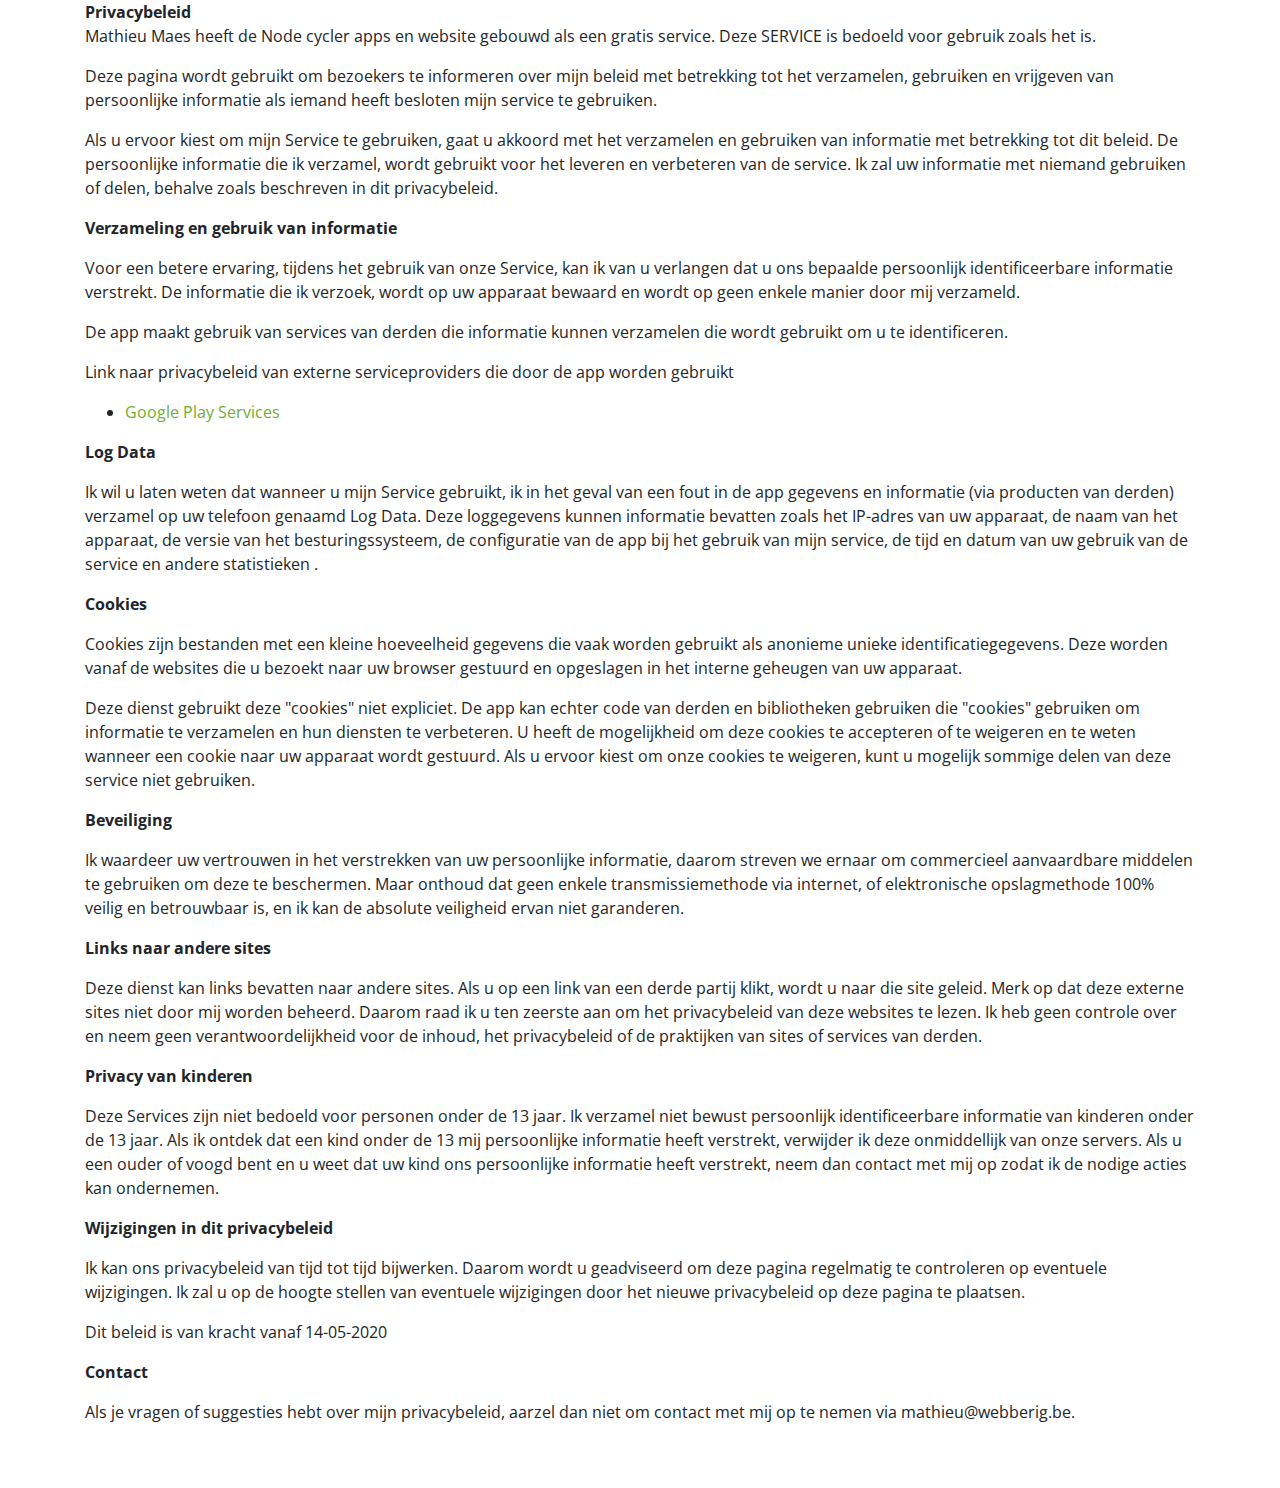
==== privacy.html @ 68675082 "Updates" ====
<!doctype html><html><head><meta charset="utf-8"><meta name="viewport" content="width=device-width"><title>Privacybeleid</title><link href="main.facb6e9fc78640df74c4.css" rel="stylesheet"><script src="main.b1d3dbd06ba19be1a96a.js"></script></head><body><div class="container pb-5"><strong>Privacybeleid</strong><p>Mathieu Maes heeft de Node cycler apps en website gebouwd als een gratis service. Deze SERVICE is bedoeld voor gebruik zoals het is.</p><p>Deze pagina wordt gebruikt om bezoekers te informeren over mijn beleid met betrekking tot het verzamelen, gebruiken en vrijgeven van persoonlijke informatie als iemand heeft besloten mijn service te gebruiken.</p><p>Als u ervoor kiest om mijn Service te gebruiken, gaat u akkoord met het verzamelen en gebruiken van informatie met betrekking tot dit beleid. De persoonlijke informatie die ik verzamel, wordt gebruikt voor het leveren en verbeteren van de service. Ik zal uw informatie met niemand gebruiken of delen, behalve zoals beschreven in dit privacybeleid.</p><p><strong>Verzameling en gebruik van informatie</strong></p><p>Voor een betere ervaring, tijdens het gebruik van onze Service, kan ik van u verlangen dat u ons bepaalde persoonlijk identificeerbare informatie verstrekt. De informatie die ik verzoek, wordt op uw apparaat bewaard en wordt op geen enkele manier door mij verzameld.</p><div><p>De app maakt gebruik van services van derden die informatie kunnen verzamelen die wordt gebruikt om u te identificeren.</p><p>Link naar privacybeleid van externe serviceproviders die door de app worden gebruikt</p><ul><li><a href="https://www.google.com/policies/privacy/" target="_blank">Google Play Services</a></li></ul></div><p><strong>Log Data</strong></p><p>Ik wil u laten weten dat wanneer u mijn Service gebruikt, ik in het geval van een fout in de app gegevens en informatie (via producten van derden) verzamel op uw telefoon genaamd Log Data. Deze loggegevens kunnen informatie bevatten zoals het IP-adres van uw apparaat, de naam van het apparaat, de versie van het besturingssysteem, de configuratie van de app bij het gebruik van mijn service, de tijd en datum van uw gebruik van de service en andere statistieken .</p><p><strong>Cookies</strong></p><p>Cookies zijn bestanden met een kleine hoeveelheid gegevens die vaak worden gebruikt als anonieme unieke identificatiegegevens. Deze worden vanaf de websites die u bezoekt naar uw browser gestuurd en opgeslagen in het interne geheugen van uw apparaat.</p><p>Deze dienst gebruikt deze "cookies" niet expliciet. De app kan echter code van derden en bibliotheken gebruiken die "cookies" gebruiken om informatie te verzamelen en hun diensten te verbeteren. U heeft de mogelijkheid om deze cookies te accepteren of te weigeren en te weten wanneer een cookie naar uw apparaat wordt gestuurd. Als u ervoor kiest om onze cookies te weigeren, kunt u mogelijk sommige delen van deze service niet gebruiken.</p><p><strong>Beveiliging</strong></p><p>Ik waardeer uw vertrouwen in het verstrekken van uw persoonlijke informatie, daarom streven we ernaar om commercieel aanvaardbare middelen te gebruiken om deze te beschermen. Maar onthoud dat geen enkele transmissiemethode via internet, of elektronische opslagmethode 100% veilig en betrouwbaar is, en ik kan de absolute veiligheid ervan niet garanderen.</p><p><strong>Links naar andere sites</strong></p><p>Deze dienst kan links bevatten naar andere sites. Als u op een link van een derde partij klikt, wordt u naar die site geleid. Merk op dat deze externe sites niet door mij worden beheerd. Daarom raad ik u ten zeerste aan om het privacybeleid van deze websites te lezen. Ik heb geen controle over en neem geen verantwoordelijkheid voor de inhoud, het privacybeleid of de praktijken van sites of services van derden.</p><p><strong>Privacy van kinderen</strong></p><p>Deze Services zijn niet bedoeld voor personen onder de 13 jaar. Ik verzamel niet bewust persoonlijk identificeerbare informatie van kinderen onder de 13 jaar. Als ik ontdek dat een kind onder de 13 mij persoonlijke informatie heeft verstrekt, verwijder ik deze onmiddellijk van onze servers. Als u een ouder of voogd bent en u weet dat uw kind ons persoonlijke informatie heeft verstrekt, neem dan contact met mij op zodat ik de nodige acties kan ondernemen.</p><p><strong>Wijzigingen in dit privacybeleid</strong></p><p>Ik kan ons privacybeleid van tijd tot tijd bijwerken. Daarom wordt u geadviseerd om deze pagina regelmatig te controleren op eventuele wijzigingen. Ik zal u op de hoogte stellen van eventuele wijzigingen door het nieuwe privacybeleid op deze pagina te plaatsen.</p><p>Dit beleid is van kracht vanaf 14-05-2020</p><p><strong>Contact</strong></p><p>Als je vragen of suggesties hebt over mijn privacybeleid, aarzel dan niet om contact met mij op te nemen via mathieu@webberig.be.</p></div></body></html>
---- main.facb6e9fc78640df74c4.css ----
@import url(https://fonts.googleapis.com/css2?family=Open+Sans:wght@300;400;600;700&display=swap);
/*!
 * Bootstrap v4.4.1 (https://getbootstrap.com/)
 * Copyright 2011-2019 The Bootstrap Authors
 * Copyright 2011-2019 Twitter, Inc.
 * Licensed under MIT (https://github.com/twbs/bootstrap/blob/master/LICENSE)
 */:root{--blue: #007bff;--indigo: #6610f2;--purple: #6f42c1;--pink: #e83e8c;--red: #dc3545;--orange: #fd7e14;--yellow: #ffc107;--green: #6FAD2D;--teal: #20c997;--cyan: #17a2b8;--white: #fff;--gray: #6c757d;--gray-dark: #343a40;--primary: #6FAD2D;--secondary: #6c757d;--success: #6FAD2D;--info: #17a2b8;--warning: #ffc107;--danger: #dc3545;--light: #f8f9fa;--dark: #343a40;--breakpoint-xs: 0;--breakpoint-sm: 576px;--breakpoint-md: 768px;--breakpoint-lg: 992px;--breakpoint-xl: 1200px;--font-family-sans-serif: -apple-system, BlinkMacSystemFont, "Segoe UI", Roboto, "Helvetica Neue", Arial, "Noto Sans", sans-serif, "Apple Color Emoji", "Segoe UI Emoji", "Segoe UI Symbol", "Noto Color Emoji";--font-family-monospace: SFMono-Regular, Menlo, Monaco, Consolas, "Liberation Mono", "Courier New", monospace}*,*::before,*::after{box-sizing:border-box}html{font-family:sans-serif;line-height:1.15;-webkit-text-size-adjust:100%;-webkit-tap-highlight-color:rgba(0,0,0,0)}article,aside,figcaption,figure,footer,header,hgroup,main,nav,section{display:block}body{margin:0;font-family:"Open Sans",sans-serif;font-size:1rem;font-weight:400;line-height:1.5;color:#212529;text-align:left;background-color:#fff}[tabindex="-1"]:focus:not(.focus-visible){outline:0 !important}[tabindex="-1"]:focus:not(:focus-visible){outline:0 !important}hr{box-sizing:content-box;height:0;overflow:visible}h1,h2,h3,h4,h5,h6{margin-top:0;margin-bottom:.5rem}p{margin-top:0;margin-bottom:1rem}abbr[title],abbr[data-original-title]{text-decoration:underline;-webkit-text-decoration:underline dotted;text-decoration:underline dotted;cursor:help;border-bottom:0;-webkit-text-decoration-skip-ink:none;text-decoration-skip-ink:none}address{margin-bottom:1rem;font-style:normal;line-height:inherit}ol,ul,dl{margin-top:0;margin-bottom:1rem}ol ol,ul ul,ol ul,ul ol{margin-bottom:0}dt{font-weight:700}dd{margin-bottom:.5rem;margin-left:0}blockquote{margin:0 0 1rem}b,strong{font-weight:bolder}small{font-size:80%}sub,sup{position:relative;font-size:75%;line-height:0;vertical-align:baseline}sub{bottom:-.25em}sup{top:-.5em}a{color:#6FAD2D;text-decoration:none;background-color:transparent}a:hover{color:#48701d;text-decoration:underline}a:not([href]){color:inherit;text-decoration:none}a:not([href]):hover{color:inherit;text-decoration:none}pre,code,kbd,samp{font-family:SFMono-Regular,Menlo,Monaco,Consolas,"Liberation Mono","Courier New",monospace;font-size:1em}pre{margin-top:0;margin-bottom:1rem;overflow:auto}figure{margin:0 0 1rem}img{vertical-align:middle;border-style:none}svg{overflow:hidden;vertical-align:middle}table{border-collapse:collapse}caption{padding-top:.75rem;padding-bottom:.75rem;color:#6c757d;text-align:left;caption-side:bottom}th{text-align:inherit}label{display:inline-block;margin-bottom:.5rem}button{border-radius:0}button:focus{outline:1px dotted;outline:5px auto -webkit-focus-ring-color}input,button,select,optgroup,textarea{margin:0;font-family:inherit;font-size:inherit;line-height:inherit}button,input{overflow:visible}button,select{text-transform:none}select{word-wrap:normal}button,[type="button"],[type="reset"],[type="submit"]{-webkit-appearance:button}button:not(:disabled),[type="button"]:not(:disabled),[type="reset"]:not(:disabled),[type="submit"]:not(:disabled){cursor:pointer}button::-moz-focus-inner,[type="button"]::-moz-focus-inner,[type="reset"]::-moz-focus-inner,[type="submit"]::-moz-focus-inner{padding:0;border-style:none}input[type="radio"],input[type="checkbox"]{box-sizing:border-box;padding:0}input[type="date"],input[type="time"],input[type="datetime-local"],input[type="month"]{-webkit-appearance:listbox}textarea{overflow:auto;resize:vertical}fieldset{min-width:0;padding:0;margin:0;border:0}legend{display:block;width:100%;max-width:100%;padding:0;margin-bottom:.5rem;font-size:1.5rem;line-height:inherit;color:inherit;white-space:normal}progress{vertical-align:baseline}[type="number"]::-webkit-inner-spin-button,[type="number"]::-webkit-outer-spin-button{height:auto}[type="search"]{outline-offset:-2px;-webkit-appearance:none}[type="search"]::-webkit-search-decoration{-webkit-appearance:none}::-webkit-file-upload-button{font:inherit;-webkit-appearance:button}output{display:inline-block}summary{display:list-item;cursor:pointer}template{display:none}[hidden]{display:none !important}h1,h2,h3,h4,h5,h6,.h1,.h2,.h3,.h4,.h5,.h6{margin-bottom:.5rem;font-weight:500;line-height:1.2}h1,.h1{font-size:2.5rem}h2,.h2{font-size:2rem}h3,.h3{font-size:1.75rem}h4,.h4{font-size:1.5rem}h5,.h5{font-size:1.25rem}h6,.h6{font-size:1rem}.lead{font-size:1.25rem;font-weight:300}.display-1{font-size:6rem;font-weight:300;line-height:1.2}.display-2{font-size:5.5rem;font-weight:300;line-height:1.2}.display-3{font-size:4.5rem;font-weight:300;line-height:1.2}.display-4{font-size:3.5rem;font-weight:300;line-height:1.2}hr{margin-top:1rem;margin-bottom:1rem;border:0;border-top:1px solid rgba(0,0,0,0.1)}small,.small{font-size:80%;font-weight:400}mark,.mark{padding:.2em;background-color:#fcf8e3}.list-unstyled{padding-left:0;list-style:none}.list-inline{padding-left:0;list-style:none}.list-inline-item{display:inline-block}.list-inline-item:not(:last-child){margin-right:.5rem}.initialism{font-size:90%;text-transform:uppercase}.blockquote{margin-bottom:1rem;font-size:1.25rem}.blockquote-footer{display:block;font-size:80%;color:#6c757d}.blockquote-footer::before{content:"\2014\00A0"}.container{width:100%;padding-right:15px;padding-left:15px;margin-right:auto;margin-left:auto}@media (min-width: 576px){.container{max-width:540px}}@media (min-width: 768px){.container{max-width:720px}}@media (min-width: 992px){.container{max-width:960px}}@media (min-width: 1200px){.container{max-width:1140px}}.container-fluid,.container-sm,.container-md,.container-lg,.container-xl{width:100%;padding-right:15px;padding-left:15px;margin-right:auto;margin-left:auto}@media (min-width: 576px){.container,.container-sm{max-width:540px}}@media (min-width: 768px){.container,.container-sm,.container-md{max-width:720px}}@media (min-width: 992px){.container,.container-sm,.container-md,.container-lg{max-width:960px}}@media (min-width: 1200px){.container,.container-sm,.container-md,.container-lg,.container-xl{max-width:1140px}}.row{display:flex;flex-wrap:wrap;margin-right:-15px;margin-left:-15px}.no-gutters{margin-right:0;margin-left:0}.no-gutters>.col,.no-gutters>[class*="col-"]{padding-right:0;padding-left:0}.col-1,.col-2,.col-3,.col-4,.col-5,.col-6,.col-7,.col-8,.col-9,.col-10,.col-11,.col-12,.col,.col-auto,.col-sm-1,.col-sm-2,.col-sm-3,.col-sm-4,.col-sm-5,.col-sm-6,.col-sm-7,.col-sm-8,.col-sm-9,.col-sm-10,.col-sm-11,.col-sm-12,.col-sm,.col-sm-auto,.col-md-1,.col-md-2,.col-md-3,.col-md-4,.col-md-5,.col-md-6,.col-md-7,.col-md-8,.col-md-9,.col-md-10,.col-md-11,.col-md-12,.col-md,.col-md-auto,.col-lg-1,.col-lg-2,.col-lg-3,.col-lg-4,.col-lg-5,.col-lg-6,.col-lg-7,.col-lg-8,.col-lg-9,.col-lg-10,.col-lg-11,.col-lg-12,.col-lg,.col-lg-auto,.col-xl-1,.col-xl-2,.col-xl-3,.col-xl-4,.col-xl-5,.col-xl-6,.col-xl-7,.col-xl-8,.col-xl-9,.col-xl-10,.col-xl-11,.col-xl-12,.col-xl,.col-xl-auto{position:relative;width:100%;padding-right:15px;padding-left:15px}.col{flex-basis:0;flex-grow:1;max-width:100%}.row-cols-1>*{flex:0 0 100%;max-width:100%}.row-cols-2>*{flex:0 0 50%;max-width:50%}.row-cols-3>*{flex:0 0 33.33333%;max-width:33.33333%}.row-cols-4>*{flex:0 0 25%;max-width:25%}.row-cols-5>*{flex:0 0 20%;max-width:20%}.row-cols-6>*{flex:0 0 16.66667%;max-width:16.66667%}.col-auto{flex:0 0 auto;width:auto;max-width:100%}.col-1{flex:0 0 8.33333%;max-width:8.33333%}.col-2{flex:0 0 16.66667%;max-width:16.66667%}.col-3{flex:0 0 25%;max-width:25%}.col-4{flex:0 0 33.33333%;max-width:33.33333%}.col-5{flex:0 0 41.66667%;max-width:41.66667%}.col-6{flex:0 0 50%;max-width:50%}.col-7{flex:0 0 58.33333%;max-width:58.33333%}.col-8{flex:0 0 66.66667%;max-width:66.66667%}.col-9{flex:0 0 75%;max-width:75%}.col-10{flex:0 0 83.33333%;max-width:83.33333%}.col-11{flex:0 0 91.66667%;max-width:91.66667%}.col-12{flex:0 0 100%;max-width:100%}.order-first{order:-1}.order-last{order:13}.order-0{order:0}.order-1{order:1}.order-2{order:2}.order-3{order:3}.order-4{order:4}.order-5{order:5}.order-6{order:6}.order-7{order:7}.order-8{order:8}.order-9{order:9}.order-10{order:10}.order-11{order:11}.order-12{order:12}.offset-1{margin-left:8.33333%}.offset-2{margin-left:16.66667%}.offset-3{margin-left:25%}.offset-4{margin-left:33.33333%}.offset-5{margin-left:41.66667%}.offset-6{margin-left:50%}.offset-7{margin-left:58.33333%}.offset-8{margin-left:66.66667%}.offset-9{margin-left:75%}.offset-10{margin-left:83.33333%}.offset-11{margin-left:91.66667%}@media (min-width: 576px){.col-sm{flex-basis:0;flex-grow:1;max-width:100%}.row-cols-sm-1>*{flex:0 0 100%;max-width:100%}.row-cols-sm-2>*{flex:0 0 50%;max-width:50%}.row-cols-sm-3>*{flex:0 0 33.33333%;max-width:33.33333%}.row-cols-sm-4>*{flex:0 0 25%;max-width:25%}.row-cols-sm-5>*{flex:0 0 20%;max-width:20%}.row-cols-sm-6>*{flex:0 0 16.66667%;max-width:16.66667%}.col-sm-auto{flex:0 0 auto;width:auto;max-width:100%}.col-sm-1{flex:0 0 8.33333%;max-width:8.33333%}.col-sm-2{flex:0 0 16.66667%;max-width:16.66667%}.col-sm-3{flex:0 0 25%;max-width:25%}.col-sm-4{flex:0 0 33.33333%;max-width:33.33333%}.col-sm-5{flex:0 0 41.66667%;max-width:41.66667%}.col-sm-6{flex:0 0 50%;max-width:50%}.col-sm-7{flex:0 0 58.33333%;max-width:58.33333%}.col-sm-8{flex:0 0 66.66667%;max-width:66.66667%}.col-sm-9{flex:0 0 75%;max-width:75%}.col-sm-10{flex:0 0 83.33333%;max-width:83.33333%}.col-sm-11{flex:0 0 91.66667%;max-width:91.66667%}.col-sm-12{flex:0 0 100%;max-width:100%}.order-sm-first{order:-1}.order-sm-last{order:13}.order-sm-0{order:0}.order-sm-1{order:1}.order-sm-2{order:2}.order-sm-3{order:3}.order-sm-4{order:4}.order-sm-5{order:5}.order-sm-6{order:6}.order-sm-7{order:7}.order-sm-8{order:8}.order-sm-9{order:9}.order-sm-10{order:10}.order-sm-11{order:11}.order-sm-12{order:12}.offset-sm-0{margin-left:0}.offset-sm-1{margin-left:8.33333%}.offset-sm-2{margin-left:16.66667%}.offset-sm-3{margin-left:25%}.offset-sm-4{margin-left:33.33333%}.offset-sm-5{margin-left:41.66667%}.offset-sm-6{margin-left:50%}.offset-sm-7{margin-left:58.33333%}.offset-sm-8{margin-left:66.66667%}.offset-sm-9{margin-left:75%}.offset-sm-10{margin-left:83.33333%}.offset-sm-11{margin-left:91.66667%}}@media (min-width: 768px){.col-md{flex-basis:0;flex-grow:1;max-width:100%}.row-cols-md-1>*{flex:0 0 100%;max-width:100%}.row-cols-md-2>*{flex:0 0 50%;max-width:50%}.row-cols-md-3>*{flex:0 0 33.33333%;max-width:33.33333%}.row-cols-md-4>*{flex:0 0 25%;max-width:25%}.row-cols-md-5>*{flex:0 0 20%;max-width:20%}.row-cols-md-6>*{flex:0 0 16.66667%;max-width:16.66667%}.col-md-auto{flex:0 0 auto;width:auto;max-width:100%}.col-md-1{flex:0 0 8.33333%;max-width:8.33333%}.col-md-2{flex:0 0 16.66667%;max-width:16.66667%}.col-md-3{flex:0 0 25%;max-width:25%}.col-md-4{flex:0 0 33.33333%;max-width:33.33333%}.col-md-5{flex:0 0 41.66667%;max-width:41.66667%}.col-md-6{flex:0 0 50%;max-width:50%}.col-md-7{flex:0 0 58.33333%;max-width:58.33333%}.col-md-8{flex:0 0 66.66667%;max-width:66.66667%}.col-md-9{flex:0 0 75%;max-width:75%}.col-md-10{flex:0 0 83.33333%;max-width:83.33333%}.col-md-11{flex:0 0 91.66667%;max-width:91.66667%}.col-md-12{flex:0 0 100%;max-width:100%}.order-md-first{order:-1}.order-md-last{order:13}.order-md-0{order:0}.order-md-1{order:1}.order-md-2{order:2}.order-md-3{order:3}.order-md-4{order:4}.order-md-5{order:5}.order-md-6{order:6}.order-md-7{order:7}.order-md-8{order:8}.order-md-9{order:9}.order-md-10{order:10}.order-md-11{order:11}.order-md-12{order:12}.offset-md-0{margin-left:0}.offset-md-1{margin-left:8.33333%}.offset-md-2{margin-left:16.66667%}.offset-md-3{margin-left:25%}.offset-md-4{margin-left:33.33333%}.offset-md-5{margin-left:41.66667%}.offset-md-6{margin-left:50%}.offset-md-7{margin-left:58.33333%}.offset-md-8{margin-left:66.66667%}.offset-md-9{margin-left:75%}.offset-md-10{margin-left:83.33333%}.offset-md-11{margin-left:91.66667%}}@media (min-width: 992px){.col-lg{flex-basis:0;flex-grow:1;max-width:100%}.row-cols-lg-1>*{flex:0 0 100%;max-width:100%}.row-cols-lg-2>*{flex:0 0 50%;max-width:50%}.row-cols-lg-3>*{flex:0 0 33.33333%;max-width:33.33333%}.row-cols-lg-4>*{flex:0 0 25%;max-width:25%}.row-cols-lg-5>*{flex:0 0 20%;max-width:20%}.row-cols-lg-6>*{flex:0 0 16.66667%;max-width:16.66667%}.col-lg-auto{flex:0 0 auto;width:auto;max-width:100%}.col-lg-1{flex:0 0 8.33333%;max-width:8.33333%}.col-lg-2{flex:0 0 16.66667%;max-width:16.66667%}.col-lg-3{flex:0 0 25%;max-width:25%}.col-lg-4{flex:0 0 33.33333%;max-width:33.33333%}.col-lg-5{flex:0 0 41.66667%;max-width:41.66667%}.col-lg-6{flex:0 0 50%;max-width:50%}.col-lg-7{flex:0 0 58.33333%;max-width:58.33333%}.col-lg-8{flex:0 0 66.66667%;max-width:66.66667%}.col-lg-9{flex:0 0 75%;max-width:75%}.col-lg-10{flex:0 0 83.33333%;max-width:83.33333%}.col-lg-11{flex:0 0 91.66667%;max-width:91.66667%}.col-lg-12{flex:0 0 100%;max-width:100%}.order-lg-first{order:-1}.order-lg-last{order:13}.order-lg-0{order:0}.order-lg-1{order:1}.order-lg-2{order:2}.order-lg-3{order:3}.order-lg-4{order:4}.order-lg-5{order:5}.order-lg-6{order:6}.order-lg-7{order:7}.order-lg-8{order:8}.order-lg-9{order:9}.order-lg-10{order:10}.order-lg-11{order:11}.order-lg-12{order:12}.offset-lg-0{margin-left:0}.offset-lg-1{margin-left:8.33333%}.offset-lg-2{margin-left:16.66667%}.offset-lg-3{margin-left:25%}.offset-lg-4{margin-left:33.33333%}.offset-lg-5{margin-left:41.66667%}.offset-lg-6{margin-left:50%}.offset-lg-7{margin-left:58.33333%}.offset-lg-8{margin-left:66.66667%}.offset-lg-9{margin-left:75%}.offset-lg-10{margin-left:83.33333%}.offset-lg-11{margin-left:91.66667%}}@media (min-width: 1200px){.col-xl{flex-basis:0;flex-grow:1;max-width:100%}.row-cols-xl-1>*{flex:0 0 100%;max-width:100%}.row-cols-xl-2>*{flex:0 0 50%;max-width:50%}.row-cols-xl-3>*{flex:0 0 33.33333%;max-width:33.33333%}.row-cols-xl-4>*{flex:0 0 25%;max-width:25%}.row-cols-xl-5>*{flex:0 0 20%;max-width:20%}.row-cols-xl-6>*{flex:0 0 16.66667%;max-width:16.66667%}.col-xl-auto{flex:0 0 auto;width:auto;max-width:100%}.col-xl-1{flex:0 0 8.33333%;max-width:8.33333%}.col-xl-2{flex:0 0 16.66667%;max-width:16.66667%}.col-xl-3{flex:0 0 25%;max-width:25%}.col-xl-4{flex:0 0 33.33333%;max-width:33.33333%}.col-xl-5{flex:0 0 41.66667%;max-width:41.66667%}.col-xl-6{flex:0 0 50%;max-width:50%}.col-xl-7{flex:0 0 58.33333%;max-width:58.33333%}.col-xl-8{flex:0 0 66.66667%;max-width:66.66667%}.col-xl-9{flex:0 0 75%;max-width:75%}.col-xl-10{flex:0 0 83.33333%;max-width:83.33333%}.col-xl-11{flex:0 0 91.66667%;max-width:91.66667%}.col-xl-12{flex:0 0 100%;max-width:100%}.order-xl-first{order:-1}.order-xl-last{order:13}.order-xl-0{order:0}.order-xl-1{order:1}.order-xl-2{order:2}.order-xl-3{order:3}.order-xl-4{order:4}.order-xl-5{order:5}.order-xl-6{order:6}.order-xl-7{order:7}.order-xl-8{order:8}.order-xl-9{order:9}.order-xl-10{order:10}.order-xl-11{order:11}.order-xl-12{order:12}.offset-xl-0{margin-left:0}.offset-xl-1{margin-left:8.33333%}.offset-xl-2{margin-left:16.66667%}.offset-xl-3{margin-left:25%}.offset-xl-4{margin-left:33.33333%}.offset-xl-5{margin-left:41.66667%}.offset-xl-6{margin-left:50%}.offset-xl-7{margin-left:58.33333%}.offset-xl-8{margin-left:66.66667%}.offset-xl-9{margin-left:75%}.offset-xl-10{margin-left:83.33333%}.offset-xl-11{margin-left:91.66667%}}.btn{display:inline-block;font-weight:400;color:#212529;text-align:center;vertical-align:middle;cursor:pointer;-webkit-user-select:none;-moz-user-select:none;-ms-user-select:none;user-select:none;background-color:transparent;border:1px solid transparent;padding:.375rem .75rem;font-size:1rem;line-height:1.5;border-radius:.25rem;transition:color 0.15s ease-in-out,background-color 0.15s ease-in-out,border-color 0.15s ease-in-out,box-shadow 0.15s ease-in-out}@media (prefers-reduced-motion: reduce){.btn{transition:none}}.btn:hover{color:#212529;text-decoration:none}.btn:focus,.btn.focus{outline:0;box-shadow:0 0 0 .2rem rgba(111,173,45,0.25)}.btn.disabled,.btn:disabled{opacity:.65}a.btn.disabled,fieldset:disabled a.btn{pointer-events:none}.btn-primary{color:#fff;background-color:#6FAD2D;border-color:#6FAD2D}.btn-primary:hover{color:#fff;background-color:#5c8f25;border-color:#558522}.btn-primary:focus,.btn-primary.focus{color:#fff;background-color:#5c8f25;border-color:#558522;box-shadow:0 0 0 .2rem rgba(133,185,77,0.5)}.btn-primary.disabled,.btn-primary:disabled{color:#fff;background-color:#6FAD2D;border-color:#6FAD2D}.btn-primary:not(:disabled):not(.disabled):active,.btn-primary:not(:disabled):not(.disabled).active,.show>.btn-primary.dropdown-toggle{color:#fff;background-color:#558522;border-color:#4f7a20}.btn-primary:not(:disabled):not(.disabled):active:focus,.btn-primary:not(:disabled):not(.disabled).active:focus,.show>.btn-primary.dropdown-toggle:focus{box-shadow:0 0 0 .2rem rgba(133,185,77,0.5)}.btn-secondary{color:#fff;background-color:#6c757d;border-color:#6c757d}.btn-secondary:hover{color:#fff;background-color:#5a6268;border-color:#545b62}.btn-secondary:focus,.btn-secondary.focus{color:#fff;background-color:#5a6268;border-color:#545b62;box-shadow:0 0 0 .2rem rgba(130,138,145,0.5)}.btn-secondary.disabled,.btn-secondary:disabled{color:#fff;background-color:#6c757d;border-color:#6c757d}.btn-secondary:not(:disabled):not(.disabled):active,.btn-secondary:not(:disabled):not(.disabled).active,.show>.btn-secondary.dropdown-toggle{color:#fff;background-color:#545b62;border-color:#4e555b}.btn-secondary:not(:disabled):not(.disabled):active:focus,.btn-secondary:not(:disabled):not(.disabled).active:focus,.show>.btn-secondary.dropdown-toggle:focus{box-shadow:0 0 0 .2rem rgba(130,138,145,0.5)}.btn-success{color:#fff;background-color:#6FAD2D;border-color:#6FAD2D}.btn-success:hover{color:#fff;background-color:#5c8f25;border-color:#558522}.btn-success:focus,.btn-success.focus{color:#fff;background-color:#5c8f25;border-color:#558522;box-shadow:0 0 0 .2rem rgba(133,185,77,0.5)}.btn-success.disabled,.btn-success:disabled{color:#fff;background-color:#6FAD2D;border-color:#6FAD2D}.btn-success:not(:disabled):not(.disabled):active,.btn-success:not(:disabled):not(.disabled).active,.show>.btn-success.dropdown-toggle{color:#fff;background-color:#558522;border-color:#4f7a20}.btn-success:not(:disabled):not(.disabled):active:focus,.btn-success:not(:disabled):not(.disabled).active:focus,.show>.btn-success.dropdown-toggle:focus{box-shadow:0 0 0 .2rem rgba(133,185,77,0.5)}.btn-info{color:#fff;background-color:#17a2b8;border-color:#17a2b8}.btn-info:hover{color:#fff;background-color:#138496;border-color:#117a8b}.btn-info:focus,.btn-info.focus{color:#fff;background-color:#138496;border-color:#117a8b;box-shadow:0 0 0 .2rem rgba(58,176,195,0.5)}.btn-info.disabled,.btn-info:disabled{color:#fff;background-color:#17a2b8;border-color:#17a2b8}.btn-info:not(:disabled):not(.disabled):active,.btn-info:not(:disabled):not(.disabled).active,.show>.btn-info.dropdown-toggle{color:#fff;background-color:#117a8b;border-color:#10707f}.btn-info:not(:disabled):not(.disabled):active:focus,.btn-info:not(:disabled):not(.disabled).active:focus,.show>.btn-info.dropdown-toggle:focus{box-shadow:0 0 0 .2rem rgba(58,176,195,0.5)}.btn-warning{color:#212529;background-color:#ffc107;border-color:#ffc107}.btn-warning:hover{color:#212529;background-color:#e0a800;border-color:#d39e00}.btn-warning:focus,.btn-warning.focus{color:#212529;background-color:#e0a800;border-color:#d39e00;box-shadow:0 0 0 .2rem rgba(222,170,12,0.5)}.btn-warning.disabled,.btn-warning:disabled{color:#212529;background-color:#ffc107;border-color:#ffc107}.btn-warning:not(:disabled):not(.disabled):active,.btn-warning:not(:disabled):not(.disabled).active,.show>.btn-warning.dropdown-toggle{color:#212529;background-color:#d39e00;border-color:#c69500}.btn-warning:not(:disabled):not(.disabled):active:focus,.btn-warning:not(:disabled):not(.disabled).active:focus,.show>.btn-warning.dropdown-toggle:focus{box-shadow:0 0 0 .2rem rgba(222,170,12,0.5)}.btn-danger{color:#fff;background-color:#dc3545;border-color:#dc3545}.btn-danger:hover{color:#fff;background-color:#c82333;border-color:#bd2130}.btn-danger:focus,.btn-danger.focus{color:#fff;background-color:#c82333;border-color:#bd2130;box-shadow:0 0 0 .2rem rgba(225,83,97,0.5)}.btn-danger.disabled,.btn-danger:disabled{color:#fff;background-color:#dc3545;border-color:#dc3545}.btn-danger:not(:disabled):not(.disabled):active,.btn-danger:not(:disabled):not(.disabled).active,.show>.btn-danger.dropdown-toggle{color:#fff;background-color:#bd2130;border-color:#b21f2d}.btn-danger:not(:disabled):not(.disabled):active:focus,.btn-danger:not(:disabled):not(.disabled).active:focus,.show>.btn-danger.dropdown-toggle:focus{box-shadow:0 0 0 .2rem rgba(225,83,97,0.5)}.btn-light{color:#212529;background-color:#f8f9fa;border-color:#f8f9fa}.btn-light:hover{color:#212529;background-color:#e2e6ea;border-color:#dae0e5}.btn-light:focus,.btn-light.focus{color:#212529;background-color:#e2e6ea;border-color:#dae0e5;box-shadow:0 0 0 .2rem rgba(216,217,219,0.5)}.btn-light.disabled,.btn-light:disabled{color:#212529;background-color:#f8f9fa;border-color:#f8f9fa}.btn-light:not(:disabled):not(.disabled):active,.btn-light:not(:disabled):not(.disabled).active,.show>.btn-light.dropdown-toggle{color:#212529;background-color:#dae0e5;border-color:#d3d9df}.btn-light:not(:disabled):not(.disabled):active:focus,.btn-light:not(:disabled):not(.disabled).active:focus,.show>.btn-light.dropdown-toggle:focus{box-shadow:0 0 0 .2rem rgba(216,217,219,0.5)}.btn-dark{color:#fff;background-color:#343a40;border-color:#343a40}.btn-dark:hover{color:#fff;background-color:#23272b;border-color:#1d2124}.btn-dark:focus,.btn-dark.focus{color:#fff;background-color:#23272b;border-color:#1d2124;box-shadow:0 0 0 .2rem rgba(82,88,93,0.5)}.btn-dark.disabled,.btn-dark:disabled{color:#fff;background-color:#343a40;border-color:#343a40}.btn-dark:not(:disabled):not(.disabled):active,.btn-dark:not(:disabled):not(.disabled).active,.show>.btn-dark.dropdown-toggle{color:#fff;background-color:#1d2124;border-color:#171a1d}.btn-dark:not(:disabled):not(.disabled):active:focus,.btn-dark:not(:disabled):not(.disabled).active:focus,.show>.btn-dark.dropdown-toggle:focus{box-shadow:0 0 0 .2rem rgba(82,88,93,0.5)}.btn-outline-primary{color:#6FAD2D;border-color:#6FAD2D}.btn-outline-primary:hover{color:#fff;background-color:#6FAD2D;border-color:#6FAD2D}.btn-outline-primary:focus,.btn-outline-primary.focus{box-shadow:0 0 0 .2rem rgba(111,173,45,0.5)}.btn-outline-primary.disabled,.btn-outline-primary:disabled{color:#6FAD2D;background-color:transparent}.btn-outline-primary:not(:disabled):not(.disabled):active,.btn-outline-primary:not(:disabled):not(.disabled).active,.show>.btn-outline-primary.dropdown-toggle{color:#fff;background-color:#6FAD2D;border-color:#6FAD2D}.btn-outline-primary:not(:disabled):not(.disabled):active:focus,.btn-outline-primary:not(:disabled):not(.disabled).active:focus,.show>.btn-outline-primary.dropdown-toggle:focus{box-shadow:0 0 0 .2rem rgba(111,173,45,0.5)}.btn-outline-secondary{color:#6c757d;border-color:#6c757d}.btn-outline-secondary:hover{color:#fff;background-color:#6c757d;border-color:#6c757d}.btn-outline-secondary:focus,.btn-outline-secondary.focus{box-shadow:0 0 0 .2rem rgba(108,117,125,0.5)}.btn-outline-secondary.disabled,.btn-outline-secondary:disabled{color:#6c757d;background-color:transparent}.btn-outline-secondary:not(:disabled):not(.disabled):active,.btn-outline-secondary:not(:disabled):not(.disabled).active,.show>.btn-outline-secondary.dropdown-toggle{color:#fff;background-color:#6c757d;border-color:#6c757d}.btn-outline-secondary:not(:disabled):not(.disabled):active:focus,.btn-outline-secondary:not(:disabled):not(.disabled).active:focus,.show>.btn-outline-secondary.dropdown-toggle:focus{box-shadow:0 0 0 .2rem rgba(108,117,125,0.5)}.btn-outline-success{color:#6FAD2D;border-color:#6FAD2D}.btn-outline-success:hover{color:#fff;background-color:#6FAD2D;border-color:#6FAD2D}.btn-outline-success:focus,.btn-outline-success.focus{box-shadow:0 0 0 .2rem rgba(111,173,45,0.5)}.btn-outline-success.disabled,.btn-outline-success:disabled{color:#6FAD2D;background-color:transparent}.btn-outline-success:not(:disabled):not(.disabled):active,.btn-outline-success:not(:disabled):not(.disabled).active,.show>.btn-outline-success.dropdown-toggle{color:#fff;background-color:#6FAD2D;border-color:#6FAD2D}.btn-outline-success:not(:disabled):not(.disabled):active:focus,.btn-outline-success:not(:disabled):not(.disabled).active:focus,.show>.btn-outline-success.dropdown-toggle:focus{box-shadow:0 0 0 .2rem rgba(111,173,45,0.5)}.btn-outline-info{color:#17a2b8;border-color:#17a2b8}.btn-outline-info:hover{color:#fff;background-color:#17a2b8;border-color:#17a2b8}.btn-outline-info:focus,.btn-outline-info.focus{box-shadow:0 0 0 .2rem rgba(23,162,184,0.5)}.btn-outline-info.disabled,.btn-outline-info:disabled{color:#17a2b8;background-color:transparent}.btn-outline-info:not(:disabled):not(.disabled):active,.btn-outline-info:not(:disabled):not(.disabled).active,.show>.btn-outline-info.dropdown-toggle{color:#fff;background-color:#17a2b8;border-color:#17a2b8}.btn-outline-info:not(:disabled):not(.disabled):active:focus,.btn-outline-info:not(:disabled):not(.disabled).active:focus,.show>.btn-outline-info.dropdown-toggle:focus{box-shadow:0 0 0 .2rem rgba(23,162,184,0.5)}.btn-outline-warning{color:#ffc107;border-color:#ffc107}.btn-outline-warning:hover{color:#212529;background-color:#ffc107;border-color:#ffc107}.btn-outline-warning:focus,.btn-outline-warning.focus{box-shadow:0 0 0 .2rem rgba(255,193,7,0.5)}.btn-outline-warning.disabled,.btn-outline-warning:disabled{color:#ffc107;background-color:transparent}.btn-outline-warning:not(:disabled):not(.disabled):active,.btn-outline-warning:not(:disabled):not(.disabled).active,.show>.btn-outline-warning.dropdown-toggle{color:#212529;background-color:#ffc107;border-color:#ffc107}.btn-outline-warning:not(:disabled):not(.disabled):active:focus,.btn-outline-warning:not(:disabled):not(.disabled).active:focus,.show>.btn-outline-warning.dropdown-toggle:focus{box-shadow:0 0 0 .2rem rgba(255,193,7,0.5)}.btn-outline-danger{color:#dc3545;border-color:#dc3545}.btn-outline-danger:hover{color:#fff;background-color:#dc3545;border-color:#dc3545}.btn-outline-danger:focus,.btn-outline-danger.focus{box-shadow:0 0 0 .2rem rgba(220,53,69,0.5)}.btn-outline-danger.disabled,.btn-outline-danger:disabled{color:#dc3545;background-color:transparent}.btn-outline-danger:not(:disabled):not(.disabled):active,.btn-outline-danger:not(:disabled):not(.disabled).active,.show>.btn-outline-danger.dropdown-toggle{color:#fff;background-color:#dc3545;border-color:#dc3545}.btn-outline-danger:not(:disabled):not(.disabled):active:focus,.btn-outline-danger:not(:disabled):not(.disabled).active:focus,.show>.btn-outline-danger.dropdown-toggle:focus{box-shadow:0 0 0 .2rem rgba(220,53,69,0.5)}.btn-outline-light{color:#f8f9fa;border-color:#f8f9fa}.btn-outline-light:hover{color:#212529;background-color:#f8f9fa;border-color:#f8f9fa}.btn-outline-light:focus,.btn-outline-light.focus{box-shadow:0 0 0 .2rem rgba(248,249,250,0.5)}.btn-outline-light.disabled,.btn-outline-light:disabled{color:#f8f9fa;background-color:transparent}.btn-outline-light:not(:disabled):not(.disabled):active,.btn-outline-light:not(:disabled):not(.disabled).active,.show>.btn-outline-light.dropdown-toggle{color:#212529;background-color:#f8f9fa;border-color:#f8f9fa}.btn-outline-light:not(:disabled):not(.disabled):active:focus,.btn-outline-light:not(:disabled):not(.disabled).active:focus,.show>.btn-outline-light.dropdown-toggle:focus{box-shadow:0 0 0 .2rem rgba(248,249,250,0.5)}.btn-outline-dark{color:#343a40;border-color:#343a40}.btn-outline-dark:hover{color:#fff;background-color:#343a40;border-color:#343a40}.btn-outline-dark:focus,.btn-outline-dark.focus{box-shadow:0 0 0 .2rem rgba(52,58,64,0.5)}.btn-outline-dark.disabled,.btn-outline-dark:disabled{color:#343a40;background-color:transparent}.btn-outline-dark:not(:disabled):not(.disabled):active,.btn-outline-dark:not(:disabled):not(.disabled).active,.show>.btn-outline-dark.dropdown-toggle{color:#fff;background-color:#343a40;border-color:#343a40}.btn-outline-dark:not(:disabled):not(.disabled):active:focus,.btn-outline-dark:not(:disabled):not(.disabled).active:focus,.show>.btn-outline-dark.dropdown-toggle:focus{box-shadow:0 0 0 .2rem rgba(52,58,64,0.5)}.btn-link{font-weight:400;color:#6FAD2D;text-decoration:none}.btn-link:hover{color:#48701d;text-decoration:underline}.btn-link:focus,.btn-link.focus{text-decoration:underline;box-shadow:none}.btn-link:disabled,.btn-link.disabled{color:#6c757d;pointer-events:none}.btn-lg{padding:.5rem 1rem;font-size:1.25rem;line-height:1.5;border-radius:.3rem}.btn-sm{padding:.25rem .5rem;font-size:.875rem;line-height:1.5;border-radius:.2rem}.btn-block{display:block;width:100%}.btn-block+.btn-block{margin-top:.5rem}input[type="submit"].btn-block,input[type="reset"].btn-block,input[type="button"].btn-block{width:100%}.navbar{position:relative;display:flex;flex-wrap:wrap;align-items:center;justify-content:space-between;padding:.5rem 1rem}.navbar .container,.navbar .container-fluid,.navbar .container-sm,.navbar .container-md,.navbar .container-lg,.navbar .container-xl{display:flex;flex-wrap:wrap;align-items:center;justify-content:space-between}.navbar-brand{display:inline-block;padding-top:.3125rem;padding-bottom:.3125rem;margin-right:1rem;font-size:1.25rem;line-height:inherit;white-space:nowrap}.navbar-brand:hover,.navbar-brand:focus{text-decoration:none}.navbar-nav{display:flex;flex-direction:column;padding-left:0;margin-bottom:0;list-style:none}.navbar-nav .nav-link{padding-right:0;padding-left:0}.navbar-nav .dropdown-menu{position:static;float:none}.navbar-text{display:inline-block;padding-top:.5rem;padding-bottom:.5rem}.navbar-collapse{flex-basis:100%;flex-grow:1;align-items:center}.navbar-toggler{padding:.25rem .75rem;font-size:1.25rem;line-height:1;background-color:transparent;border:1px solid transparent;border-radius:.25rem}.navbar-toggler:hover,.navbar-toggler:focus{text-decoration:none}.navbar-toggler-icon{display:inline-block;width:1.5em;height:1.5em;vertical-align:middle;content:"";background:no-repeat center center;background-size:100% 100%}@media (max-width: 575.98px){.navbar-expand-sm>.container,.navbar-expand-sm>.container-fluid,.navbar-expand-sm>.container-sm,.navbar-expand-sm>.container-md,.navbar-expand-sm>.container-lg,.navbar-expand-sm>.container-xl{padding-right:0;padding-left:0}}@media (min-width: 576px){.navbar-expand-sm{flex-flow:row nowrap;justify-content:flex-start}.navbar-expand-sm .navbar-nav{flex-direction:row}.navbar-expand-sm .navbar-nav .dropdown-menu{position:absolute}.navbar-expand-sm .navbar-nav .nav-link{padding-right:.5rem;padding-left:.5rem}.navbar-expand-sm>.container,.navbar-expand-sm>.container-fluid,.navbar-expand-sm>.container-sm,.navbar-expand-sm>.container-md,.navbar-expand-sm>.container-lg,.navbar-expand-sm>.container-xl{flex-wrap:nowrap}.navbar-expand-sm .navbar-collapse{display:flex !important;flex-basis:auto}.navbar-expand-sm .navbar-toggler{display:none}}@media (max-width: 767.98px){.navbar-expand-md>.container,.navbar-expand-md>.container-fluid,.navbar-expand-md>.container-sm,.navbar-expand-md>.container-md,.navbar-expand-md>.container-lg,.navbar-expand-md>.container-xl{padding-right:0;padding-left:0}}@media (min-width: 768px){.navbar-expand-md{flex-flow:row nowrap;justify-content:flex-start}.navbar-expand-md .navbar-nav{flex-direction:row}.navbar-expand-md .navbar-nav .dropdown-menu{position:absolute}.navbar-expand-md .navbar-nav .nav-link{padding-right:.5rem;padding-left:.5rem}.navbar-expand-md>.container,.navbar-expand-md>.container-fluid,.navbar-expand-md>.container-sm,.navbar-expand-md>.container-md,.navbar-expand-md>.container-lg,.navbar-expand-md>.container-xl{flex-wrap:nowrap}.navbar-expand-md .navbar-collapse{display:flex !important;flex-basis:auto}.navbar-expand-md .navbar-toggler{display:none}}@media (max-width: 991.98px){.navbar-expand-lg>.container,.navbar-expand-lg>.container-fluid,.navbar-expand-lg>.container-sm,.navbar-expand-lg>.container-md,.navbar-expand-lg>.container-lg,.navbar-expand-lg>.container-xl{padding-right:0;padding-left:0}}@media (min-width: 992px){.navbar-expand-lg{flex-flow:row nowrap;justify-content:flex-start}.navbar-expand-lg .navbar-nav{flex-direction:row}.navbar-expand-lg .navbar-nav .dropdown-menu{position:absolute}.navbar-expand-lg .navbar-nav .nav-link{padding-right:.5rem;padding-left:.5rem}.navbar-expand-lg>.container,.navbar-expand-lg>.container-fluid,.navbar-expand-lg>.container-sm,.navbar-expand-lg>.container-md,.navbar-expand-lg>.container-lg,.navbar-expand-lg>.container-xl{flex-wrap:nowrap}.navbar-expand-lg .navbar-collapse{display:flex !important;flex-basis:auto}.navbar-expand-lg .navbar-toggler{display:none}}@media (max-width: 1199.98px){.navbar-expand-xl>.container,.navbar-expand-xl>.container-fluid,.navbar-expand-xl>.container-sm,.navbar-expand-xl>.container-md,.navbar-expand-xl>.container-lg,.navbar-expand-xl>.container-xl{padding-right:0;padding-left:0}}@media (min-width: 1200px){.navbar-expand-xl{flex-flow:row nowrap;justify-content:flex-start}.navbar-expand-xl .navbar-nav{flex-direction:row}.navbar-expand-xl .navbar-nav .dropdown-menu{position:absolute}.navbar-expand-xl .navbar-nav .nav-link{padding-right:.5rem;padding-left:.5rem}.navbar-expand-xl>.container,.navbar-expand-xl>.container-fluid,.navbar-expand-xl>.container-sm,.navbar-expand-xl>.container-md,.navbar-expand-xl>.container-lg,.navbar-expand-xl>.container-xl{flex-wrap:nowrap}.navbar-expand-xl .navbar-collapse{display:flex !important;flex-basis:auto}.navbar-expand-xl .navbar-toggler{display:none}}.navbar-expand{flex-flow:row nowrap;justify-content:flex-start}.navbar-expand>.container,.navbar-expand>.container-fluid,.navbar-expand>.container-sm,.navbar-expand>.container-md,.navbar-expand>.container-lg,.navbar-expand>.container-xl{padding-right:0;padding-left:0}.navbar-expand .navbar-nav{flex-direction:row}.navbar-expand .navbar-nav .dropdown-menu{position:absolute}.navbar-expand .navbar-nav .nav-link{padding-right:.5rem;padding-left:.5rem}.navbar-expand>.container,.navbar-expand>.container-fluid,.navbar-expand>.container-sm,.navbar-expand>.container-md,.navbar-expand>.container-lg,.navbar-expand>.container-xl{flex-wrap:nowrap}.navbar-expand .navbar-collapse{display:flex !important;flex-basis:auto}.navbar-expand .navbar-toggler{display:none}.navbar-light .navbar-brand{color:rgba(0,0,0,0.9)}.navbar-light .navbar-brand:hover,.navbar-light .navbar-brand:focus{color:rgba(0,0,0,0.9)}.navbar-light .navbar-nav .nav-link{color:rgba(0,0,0,0.5)}.navbar-light .navbar-nav .nav-link:hover,.navbar-light .navbar-nav .nav-link:focus{color:rgba(0,0,0,0.7)}.navbar-light .navbar-nav .nav-link.disabled{color:rgba(0,0,0,0.3)}.navbar-light .navbar-nav .show>.nav-link,.navbar-light .navbar-nav .active>.nav-link,.navbar-light .navbar-nav .nav-link.show,.navbar-light .navbar-nav .nav-link.active{color:rgba(0,0,0,0.9)}.navbar-light .navbar-toggler{color:rgba(0,0,0,0.5);border-color:rgba(0,0,0,0.1)}.navbar-light .navbar-toggler-icon{background-image:url("data:image/svg+xml,%3csvg xmlns='http://www.w3.org/2000/svg' width='30' height='30' viewBox='0 0 30 30'%3e%3cpath stroke='rgba(0,0,0,0.5)' stroke-linecap='round' stroke-miterlimit='10' stroke-width='2' d='M4 7h22M4 15h22M4 23h22'/%3e%3c/svg%3e")}.navbar-light .navbar-text{color:rgba(0,0,0,0.5)}.navbar-light .navbar-text a{color:rgba(0,0,0,0.9)}.navbar-light .navbar-text a:hover,.navbar-light .navbar-text a:focus{color:rgba(0,0,0,0.9)}.navbar-dark .navbar-brand{color:#fff}.navbar-dark .navbar-brand:hover,.navbar-dark .navbar-brand:focus{color:#fff}.navbar-dark .navbar-nav .nav-link{color:rgba(255,255,255,0.5)}.navbar-dark .navbar-nav .nav-link:hover,.navbar-dark .navbar-nav .nav-link:focus{color:rgba(255,255,255,0.75)}.navbar-dark .navbar-nav .nav-link.disabled{color:rgba(255,255,255,0.25)}.navbar-dark .navbar-nav .show>.nav-link,.navbar-dark .navbar-nav .active>.nav-link,.navbar-dark .navbar-nav .nav-link.show,.navbar-dark .navbar-nav .nav-link.active{color:#fff}.navbar-dark .navbar-toggler{color:rgba(255,255,255,0.5);border-color:rgba(255,255,255,0.1)}.navbar-dark .navbar-toggler-icon{background-image:url("data:image/svg+xml,%3csvg xmlns='http://www.w3.org/2000/svg' width='30' height='30' viewBox='0 0 30 30'%3e%3cpath stroke='rgba(255,255,255,0.5)' stroke-linecap='round' stroke-miterlimit='10' stroke-width='2' d='M4 7h22M4 15h22M4 23h22'/%3e%3c/svg%3e")}.navbar-dark .navbar-text{color:rgba(255,255,255,0.5)}.navbar-dark .navbar-text a{color:#fff}.navbar-dark .navbar-text a:hover,.navbar-dark .navbar-text a:focus{color:#fff}.jumbotron{padding:2rem 1rem;margin-bottom:2rem;background-color:#e9ecef;border-radius:.3rem}@media (min-width: 576px){.jumbotron{padding:4rem 2rem}}.jumbotron-fluid{padding-right:0;padding-left:0;border-radius:0}.align-baseline{vertical-align:baseline !important}.align-top{vertical-align:top !important}.align-middle{vertical-align:middle !important}.align-bottom{vertical-align:bottom !important}.align-text-bottom{vertical-align:text-bottom !important}.align-text-top{vertical-align:text-top !important}.bg-primary{background-color:#6FAD2D !important}a.bg-primary:hover,a.bg-primary:focus,button.bg-primary:hover,button.bg-primary:focus{background-color:#558522 !important}.bg-secondary{background-color:#6c757d !important}a.bg-secondary:hover,a.bg-secondary:focus,button.bg-secondary:hover,button.bg-secondary:focus{background-color:#545b62 !important}.bg-success{background-color:#6FAD2D !important}a.bg-success:hover,a.bg-success:focus,button.bg-success:hover,button.bg-success:focus{background-color:#558522 !important}.bg-info{background-color:#17a2b8 !important}a.bg-info:hover,a.bg-info:focus,button.bg-info:hover,button.bg-info:focus{background-color:#117a8b !important}.bg-warning{background-color:#ffc107 !important}a.bg-warning:hover,a.bg-warning:focus,button.bg-warning:hover,button.bg-warning:focus{background-color:#d39e00 !important}.bg-danger{background-color:#dc3545 !important}a.bg-danger:hover,a.bg-danger:focus,button.bg-danger:hover,button.bg-danger:focus{background-color:#bd2130 !important}.bg-light{background-color:#f8f9fa !important}a.bg-light:hover,a.bg-light:focus,button.bg-light:hover,button.bg-light:focus{background-color:#dae0e5 !important}.bg-dark{background-color:#343a40 !important}a.bg-dark:hover,a.bg-dark:focus,button.bg-dark:hover,button.bg-dark:focus{background-color:#1d2124 !important}.bg-white{background-color:#fff !important}.bg-transparent{background-color:transparent !important}.border{border:1px solid #dee2e6 !important}.border-top{border-top:1px solid #dee2e6 !important}.border-right{border-right:1px solid #dee2e6 !important}.border-bottom{border-bottom:1px solid #dee2e6 !important}.border-left{border-left:1px solid #dee2e6 !important}.border-0{border:0 !important}.border-top-0{border-top:0 !important}.border-right-0{border-right:0 !important}.border-bottom-0{border-bottom:0 !important}.border-left-0{border-left:0 !important}.border-primary{border-color:#6FAD2D !important}.border-secondary{border-color:#6c757d !important}.border-success{border-color:#6FAD2D !important}.border-info{border-color:#17a2b8 !important}.border-warning{border-color:#ffc107 !important}.border-danger{border-color:#dc3545 !important}.border-light{border-color:#f8f9fa !important}.border-dark{border-color:#343a40 !important}.border-white{border-color:#fff !important}.rounded-sm{border-radius:.2rem !important}.rounded{border-radius:.25rem !important}.rounded-top{border-top-left-radius:.25rem !important;border-top-right-radius:.25rem !important}.rounded-right{border-top-right-radius:.25rem !important;border-bottom-right-radius:.25rem !important}.rounded-bottom{border-bottom-right-radius:.25rem !important;border-bottom-left-radius:.25rem !important}.rounded-left{border-top-left-radius:.25rem !important;border-bottom-left-radius:.25rem !important}.rounded-lg{border-radius:.3rem !important}.rounded-circle{border-radius:50% !important}.rounded-pill{border-radius:50rem !important}.rounded-0{border-radius:0 !important}.clearfix::after{display:block;clear:both;content:""}.d-none{display:none !important}.d-inline{display:inline !important}.d-inline-block{display:inline-block !important}.d-block{display:block !important}.d-table{display:table !important}.d-table-row{display:table-row !important}.d-table-cell{display:table-cell !important}.d-flex{display:flex !important}.d-inline-flex{display:inline-flex !important}@media (min-width: 576px){.d-sm-none{display:none !important}.d-sm-inline{display:inline !important}.d-sm-inline-block{display:inline-block !important}.d-sm-block{display:block !important}.d-sm-table{display:table !important}.d-sm-table-row{display:table-row !important}.d-sm-table-cell{display:table-cell !important}.d-sm-flex{display:flex !important}.d-sm-inline-flex{display:inline-flex !important}}@media (min-width: 768px){.d-md-none{display:none !important}.d-md-inline{display:inline !important}.d-md-inline-block{display:inline-block !important}.d-md-block{display:block !important}.d-md-table{display:table !important}.d-md-table-row{display:table-row !important}.d-md-table-cell{display:table-cell !important}.d-md-flex{display:flex !important}.d-md-inline-flex{display:inline-flex !important}}@media (min-width: 992px){.d-lg-none{display:none !important}.d-lg-inline{display:inline !important}.d-lg-inline-block{display:inline-block !important}.d-lg-block{display:block !important}.d-lg-table{display:table !important}.d-lg-table-row{display:table-row !important}.d-lg-table-cell{display:table-cell !important}.d-lg-flex{display:flex !important}.d-lg-inline-flex{display:inline-flex !important}}@media (min-width: 1200px){.d-xl-none{display:none !important}.d-xl-inline{display:inline !important}.d-xl-inline-block{display:inline-block !important}.d-xl-block{display:block !important}.d-xl-table{display:table !important}.d-xl-table-row{display:table-row !important}.d-xl-table-cell{display:table-cell !important}.d-xl-flex{display:flex !important}.d-xl-inline-flex{display:inline-flex !important}}@media print{.d-print-none{display:none !important}.d-print-inline{display:inline !important}.d-print-inline-block{display:inline-block !important}.d-print-block{display:block !important}.d-print-table{display:table !important}.d-print-table-row{display:table-row !important}.d-print-table-cell{display:table-cell !important}.d-print-flex{display:flex !important}.d-print-inline-flex{display:inline-flex !important}}.embed-responsive{position:relative;display:block;width:100%;padding:0;overflow:hidden}.embed-responsive::before{display:block;content:""}.embed-responsive .embed-responsive-item,.embed-responsive iframe,.embed-responsive embed,.embed-responsive object,.embed-responsive video{position:absolute;top:0;bottom:0;left:0;width:100%;height:100%;border:0}.embed-responsive-21by9::before{padding-top:42.85714%}.embed-responsive-16by9::before{padding-top:56.25%}.embed-responsive-4by3::before{padding-top:75%}.embed-responsive-1by1::before{padding-top:100%}.flex-row{flex-direction:row !important}.flex-column{flex-direction:column !important}.flex-row-reverse{flex-direction:row-reverse !important}.flex-column-reverse{flex-direction:column-reverse !important}.flex-wrap{flex-wrap:wrap !important}.flex-nowrap{flex-wrap:nowrap !important}.flex-wrap-reverse{flex-wrap:wrap-reverse !important}.flex-fill{flex:1 1 auto !important}.flex-grow-0{flex-grow:0 !important}.flex-grow-1{flex-grow:1 !important}.flex-shrink-0{flex-shrink:0 !important}.flex-shrink-1{flex-shrink:1 !important}.justify-content-start{justify-content:flex-start !important}.justify-content-end{justify-content:flex-end !important}.justify-content-center{justify-content:center !important}.justify-content-between{justify-content:space-between !important}.justify-content-around{justify-content:space-around !important}.align-items-start{align-items:flex-start !important}.align-items-end{align-items:flex-end !important}.align-items-center{align-items:center !important}.align-items-baseline{align-items:baseline !important}.align-items-stretch{align-items:stretch !important}.align-content-start{align-content:flex-start !important}.align-content-end{align-content:flex-end !important}.align-content-center{align-content:center !important}.align-content-between{align-content:space-between !important}.align-content-around{align-content:space-around !important}.align-content-stretch{align-content:stretch !important}.align-self-auto{align-self:auto !important}.align-self-start{align-self:flex-start !important}.align-self-end{align-self:flex-end !important}.align-self-center{align-self:center !important}.align-self-baseline{align-self:baseline !important}.align-self-stretch{align-self:stretch !important}@media (min-width: 576px){.flex-sm-row{flex-direction:row !important}.flex-sm-column{flex-direction:column !important}.flex-sm-row-reverse{flex-direction:row-reverse !important}.flex-sm-column-reverse{flex-direction:column-reverse !important}.flex-sm-wrap{flex-wrap:wrap !important}.flex-sm-nowrap{flex-wrap:nowrap !important}.flex-sm-wrap-reverse{flex-wrap:wrap-reverse !important}.flex-sm-fill{flex:1 1 auto !important}.flex-sm-grow-0{flex-grow:0 !important}.flex-sm-grow-1{flex-grow:1 !important}.flex-sm-shrink-0{flex-shrink:0 !important}.flex-sm-shrink-1{flex-shrink:1 !important}.justify-content-sm-start{justify-content:flex-start !important}.justify-content-sm-end{justify-content:flex-end !important}.justify-content-sm-center{justify-content:center !important}.justify-content-sm-between{justify-content:space-between !important}.justify-content-sm-around{justify-content:space-around !important}.align-items-sm-start{align-items:flex-start !important}.align-items-sm-end{align-items:flex-end !important}.align-items-sm-center{align-items:center !important}.align-items-sm-baseline{align-items:baseline !important}.align-items-sm-stretch{align-items:stretch !important}.align-content-sm-start{align-content:flex-start !important}.align-content-sm-end{align-content:flex-end !important}.align-content-sm-center{align-content:center !important}.align-content-sm-between{align-content:space-between !important}.align-content-sm-around{align-content:space-around !important}.align-content-sm-stretch{align-content:stretch !important}.align-self-sm-auto{align-self:auto !important}.align-self-sm-start{align-self:flex-start !important}.align-self-sm-end{align-self:flex-end !important}.align-self-sm-center{align-self:center !important}.align-self-sm-baseline{align-self:baseline !important}.align-self-sm-stretch{align-self:stretch !important}}@media (min-width: 768px){.flex-md-row{flex-direction:row !important}.flex-md-column{flex-direction:column !important}.flex-md-row-reverse{flex-direction:row-reverse !important}.flex-md-column-reverse{flex-direction:column-reverse !important}.flex-md-wrap{flex-wrap:wrap !important}.flex-md-nowrap{flex-wrap:nowrap !important}.flex-md-wrap-reverse{flex-wrap:wrap-reverse !important}.flex-md-fill{flex:1 1 auto !important}.flex-md-grow-0{flex-grow:0 !important}.flex-md-grow-1{flex-grow:1 !important}.flex-md-shrink-0{flex-shrink:0 !important}.flex-md-shrink-1{flex-shrink:1 !important}.justify-content-md-start{justify-content:flex-start !important}.justify-content-md-end{justify-content:flex-end !important}.justify-content-md-center{justify-content:center !important}.justify-content-md-between{justify-content:space-between !important}.justify-content-md-around{justify-content:space-around !important}.align-items-md-start{align-items:flex-start !important}.align-items-md-end{align-items:flex-end !important}.align-items-md-center{align-items:center !important}.align-items-md-baseline{align-items:baseline !important}.align-items-md-stretch{align-items:stretch !important}.align-content-md-start{align-content:flex-start !important}.align-content-md-end{align-content:flex-end !important}.align-content-md-center{align-content:center !important}.align-content-md-between{align-content:space-between !important}.align-content-md-around{align-content:space-around !important}.align-content-md-stretch{align-content:stretch !important}.align-self-md-auto{align-self:auto !important}.align-self-md-start{align-self:flex-start !important}.align-self-md-end{align-self:flex-end !important}.align-self-md-center{align-self:center !important}.align-self-md-baseline{align-self:baseline !important}.align-self-md-stretch{align-self:stretch !important}}@media (min-width: 992px){.flex-lg-row{flex-direction:row !important}.flex-lg-column{flex-direction:column !important}.flex-lg-row-reverse{flex-direction:row-reverse !important}.flex-lg-column-reverse{flex-direction:column-reverse !important}.flex-lg-wrap{flex-wrap:wrap !important}.flex-lg-nowrap{flex-wrap:nowrap !important}.flex-lg-wrap-reverse{flex-wrap:wrap-reverse !important}.flex-lg-fill{flex:1 1 auto !important}.flex-lg-grow-0{flex-grow:0 !important}.flex-lg-grow-1{flex-grow:1 !important}.flex-lg-shrink-0{flex-shrink:0 !important}.flex-lg-shrink-1{flex-shrink:1 !important}.justify-content-lg-start{justify-content:flex-start !important}.justify-content-lg-end{justify-content:flex-end !important}.justify-content-lg-center{justify-content:center !important}.justify-content-lg-between{justify-content:space-between !important}.justify-content-lg-around{justify-content:space-around !important}.align-items-lg-start{align-items:flex-start !important}.align-items-lg-end{align-items:flex-end !important}.align-items-lg-center{align-items:center !important}.align-items-lg-baseline{align-items:baseline !important}.align-items-lg-stretch{align-items:stretch !important}.align-content-lg-start{align-content:flex-start !important}.align-content-lg-end{align-content:flex-end !important}.align-content-lg-center{align-content:center !important}.align-content-lg-between{align-content:space-between !important}.align-content-lg-around{align-content:space-around !important}.align-content-lg-stretch{align-content:stretch !important}.align-self-lg-auto{align-self:auto !important}.align-self-lg-start{align-self:flex-start !important}.align-self-lg-end{align-self:flex-end !important}.align-self-lg-center{align-self:center !important}.align-self-lg-baseline{align-self:baseline !important}.align-self-lg-stretch{align-self:stretch !important}}@media (min-width: 1200px){.flex-xl-row{flex-direction:row !important}.flex-xl-column{flex-direction:column !important}.flex-xl-row-reverse{flex-direction:row-reverse !important}.flex-xl-column-reverse{flex-direction:column-reverse !important}.flex-xl-wrap{flex-wrap:wrap !important}.flex-xl-nowrap{flex-wrap:nowrap !important}.flex-xl-wrap-reverse{flex-wrap:wrap-reverse !important}.flex-xl-fill{flex:1 1 auto !important}.flex-xl-grow-0{flex-grow:0 !important}.flex-xl-grow-1{flex-grow:1 !important}.flex-xl-shrink-0{flex-shrink:0 !important}.flex-xl-shrink-1{flex-shrink:1 !important}.justify-content-xl-start{justify-content:flex-start !important}.justify-content-xl-end{justify-content:flex-end !important}.justify-content-xl-center{justify-content:center !important}.justify-content-xl-between{justify-content:space-between !important}.justify-content-xl-around{justify-content:space-around !important}.align-items-xl-start{align-items:flex-start !important}.align-items-xl-end{align-items:flex-end !important}.align-items-xl-center{align-items:center !important}.align-items-xl-baseline{align-items:baseline !important}.align-items-xl-stretch{align-items:stretch !important}.align-content-xl-start{align-content:flex-start !important}.align-content-xl-end{align-content:flex-end !important}.align-content-xl-center{align-content:center !important}.align-content-xl-between{align-content:space-between !important}.align-content-xl-around{align-content:space-around !important}.align-content-xl-stretch{align-content:stretch !important}.align-self-xl-auto{align-self:auto !important}.align-self-xl-start{align-self:flex-start !important}.align-self-xl-end{align-self:flex-end !important}.align-self-xl-center{align-self:center !important}.align-self-xl-baseline{align-self:baseline !important}.align-self-xl-stretch{align-self:stretch !important}}.float-left{float:left !important}.float-right{float:right !important}.float-none{float:none !important}@media (min-width: 576px){.float-sm-left{float:left !important}.float-sm-right{float:right !important}.float-sm-none{float:none !important}}@media (min-width: 768px){.float-md-left{float:left !important}.float-md-right{float:right !important}.float-md-none{float:none !important}}@media (min-width: 992px){.float-lg-left{float:left !important}.float-lg-right{float:right !important}.float-lg-none{float:none !important}}@media (min-width: 1200px){.float-xl-left{float:left !important}.float-xl-right{float:right !important}.float-xl-none{float:none !important}}.overflow-auto{overflow:auto !important}.overflow-hidden{overflow:hidden !important}.position-static{position:static !important}.position-relative{position:relative !important}.position-absolute{position:absolute !important}.position-fixed{position:fixed !important}.position-sticky{position:-webkit-sticky !important;position:sticky !important}.fixed-top{position:fixed;top:0;right:0;left:0;z-index:1030}.fixed-bottom{position:fixed;right:0;bottom:0;left:0;z-index:1030}@supports ((position: -webkit-sticky) or (position: sticky)){.sticky-top{position:-webkit-sticky;position:sticky;top:0;z-index:1020}}.sr-only{position:absolute;width:1px;height:1px;padding:0;margin:-1px;overflow:hidden;clip:rect(0, 0, 0, 0);white-space:nowrap;border:0}.sr-only-focusable:active,.sr-only-focusable:focus{position:static;width:auto;height:auto;overflow:visible;clip:auto;white-space:normal}.shadow-sm{box-shadow:0 0.125rem 0.25rem rgba(0,0,0,0.075) !important}.shadow{box-shadow:0 0.5rem 1rem rgba(0,0,0,0.15) !important}.shadow-lg{box-shadow:0 1rem 3rem rgba(0,0,0,0.175) !important}.shadow-none{box-shadow:none !important}.w-25{width:25% !important}.w-50{width:50% !important}.w-75{width:75% !important}.w-100{width:100% !important}.w-auto{width:auto !important}.h-25{height:25% !important}.h-50{height:50% !important}.h-75{height:75% !important}.h-100{height:100% !important}.h-auto{height:auto !important}.mw-100{max-width:100% !important}.mh-100{max-height:100% !important}.min-vw-100{min-width:100vw !important}.min-vh-100{min-height:100vh !important}.vw-100{width:100vw !important}.vh-100{height:100vh !important}.stretched-link::after{position:absolute;top:0;right:0;bottom:0;left:0;z-index:1;pointer-events:auto;content:"";background-color:rgba(0,0,0,0)}.m-0{margin:0 !important}.mt-0,.my-0{margin-top:0 !important}.mr-0,.mx-0{margin-right:0 !important}.mb-0,.my-0{margin-bottom:0 !important}.ml-0,.mx-0{margin-left:0 !important}.m-1{margin:.25rem !important}.mt-1,.my-1{margin-top:.25rem !important}.mr-1,.mx-1{margin-right:.25rem !important}.mb-1,.my-1{margin-bottom:.25rem !important}.ml-1,.mx-1{margin-left:.25rem !important}.m-2{margin:.5rem !important}.mt-2,.my-2{margin-top:.5rem !important}.mr-2,.mx-2{margin-right:.5rem !important}.mb-2,.my-2{margin-bottom:.5rem !important}.ml-2,.mx-2{margin-left:.5rem !important}.m-3{margin:1rem !important}.mt-3,.my-3{margin-top:1rem !important}.mr-3,.mx-3{margin-right:1rem !important}.mb-3,.my-3{margin-bottom:1rem !important}.ml-3,.mx-3{margin-left:1rem !important}.m-4{margin:1.5rem !important}.mt-4,.my-4{margin-top:1.5rem !important}.mr-4,.mx-4{margin-right:1.5rem !important}.mb-4,.my-4{margin-bottom:1.5rem !important}.ml-4,.mx-4{margin-left:1.5rem !important}.m-5{margin:3rem !important}.mt-5,.my-5{margin-top:3rem !important}.mr-5,.mx-5{margin-right:3rem !important}.mb-5,.my-5{margin-bottom:3rem !important}.ml-5,.mx-5{margin-left:3rem !important}.p-0{padding:0 !important}.pt-0,.py-0{padding-top:0 !important}.pr-0,.px-0{padding-right:0 !important}.pb-0,.py-0{padding-bottom:0 !important}.pl-0,.px-0{padding-left:0 !important}.p-1{padding:.25rem !important}.pt-1,.py-1{padding-top:.25rem !important}.pr-1,.px-1{padding-right:.25rem !important}.pb-1,.py-1{padding-bottom:.25rem !important}.pl-1,.px-1{padding-left:.25rem !important}.p-2{padding:.5rem !important}.pt-2,.py-2{padding-top:.5rem !important}.pr-2,.px-2{padding-right:.5rem !important}.pb-2,.py-2{padding-bottom:.5rem !important}.pl-2,.px-2{padding-left:.5rem !important}.p-3{padding:1rem !important}.pt-3,.py-3{padding-top:1rem !important}.pr-3,.px-3{padding-right:1rem !important}.pb-3,.py-3{padding-bottom:1rem !important}.pl-3,.px-3{padding-left:1rem !important}.p-4{padding:1.5rem !important}.pt-4,.py-4{padding-top:1.5rem !important}.pr-4,.px-4{padding-right:1.5rem !important}.pb-4,.py-4{padding-bottom:1.5rem !important}.pl-4,.px-4{padding-left:1.5rem !important}.p-5{padding:3rem !important}.pt-5,.py-5{padding-top:3rem !important}.pr-5,.px-5{padding-right:3rem !important}.pb-5,.py-5{padding-bottom:3rem !important}.pl-5,.px-5{padding-left:3rem !important}.m-n1{margin:-.25rem !important}.mt-n1,.my-n1{margin-top:-.25rem !important}.mr-n1,.mx-n1{margin-right:-.25rem !important}.mb-n1,.my-n1{margin-bottom:-.25rem !important}.ml-n1,.mx-n1{margin-left:-.25rem !important}.m-n2{margin:-.5rem !important}.mt-n2,.my-n2{margin-top:-.5rem !important}.mr-n2,.mx-n2{margin-right:-.5rem !important}.mb-n2,.my-n2{margin-bottom:-.5rem !important}.ml-n2,.mx-n2{margin-left:-.5rem !important}.m-n3{margin:-1rem !important}.mt-n3,.my-n3{margin-top:-1rem !important}.mr-n3,.mx-n3{margin-right:-1rem !important}.mb-n3,.my-n3{margin-bottom:-1rem !important}.ml-n3,.mx-n3{margin-left:-1rem !important}.m-n4{margin:-1.5rem !important}.mt-n4,.my-n4{margin-top:-1.5rem !important}.mr-n4,.mx-n4{margin-right:-1.5rem !important}.mb-n4,.my-n4{margin-bottom:-1.5rem !important}.ml-n4,.mx-n4{margin-left:-1.5rem !important}.m-n5{margin:-3rem !important}.mt-n5,.my-n5{margin-top:-3rem !important}.mr-n5,.mx-n5{margin-right:-3rem !important}.mb-n5,.my-n5{margin-bottom:-3rem !important}.ml-n5,.mx-n5{margin-left:-3rem !important}.m-auto{margin:auto !important}.mt-auto,.my-auto{margin-top:auto !important}.mr-auto,.mx-auto{margin-right:auto !important}.mb-auto,.my-auto{margin-bottom:auto !important}.ml-auto,.mx-auto{margin-left:auto !important}@media (min-width: 576px){.m-sm-0{margin:0 !important}.mt-sm-0,.my-sm-0{margin-top:0 !important}.mr-sm-0,.mx-sm-0{margin-right:0 !important}.mb-sm-0,.my-sm-0{margin-bottom:0 !important}.ml-sm-0,.mx-sm-0{margin-left:0 !important}.m-sm-1{margin:.25rem !important}.mt-sm-1,.my-sm-1{margin-top:.25rem !important}.mr-sm-1,.mx-sm-1{margin-right:.25rem !important}.mb-sm-1,.my-sm-1{margin-bottom:.25rem !important}.ml-sm-1,.mx-sm-1{margin-left:.25rem !important}.m-sm-2{margin:.5rem !important}.mt-sm-2,.my-sm-2{margin-top:.5rem !important}.mr-sm-2,.mx-sm-2{margin-right:.5rem !important}.mb-sm-2,.my-sm-2{margin-bottom:.5rem !important}.ml-sm-2,.mx-sm-2{margin-left:.5rem !important}.m-sm-3{margin:1rem !important}.mt-sm-3,.my-sm-3{margin-top:1rem !important}.mr-sm-3,.mx-sm-3{margin-right:1rem !important}.mb-sm-3,.my-sm-3{margin-bottom:1rem !important}.ml-sm-3,.mx-sm-3{margin-left:1rem !important}.m-sm-4{margin:1.5rem !important}.mt-sm-4,.my-sm-4{margin-top:1.5rem !important}.mr-sm-4,.mx-sm-4{margin-right:1.5rem !important}.mb-sm-4,.my-sm-4{margin-bottom:1.5rem !important}.ml-sm-4,.mx-sm-4{margin-left:1.5rem !important}.m-sm-5{margin:3rem !important}.mt-sm-5,.my-sm-5{margin-top:3rem !important}.mr-sm-5,.mx-sm-5{margin-right:3rem !important}.mb-sm-5,.my-sm-5{margin-bottom:3rem !important}.ml-sm-5,.mx-sm-5{margin-left:3rem !important}.p-sm-0{padding:0 !important}.pt-sm-0,.py-sm-0{padding-top:0 !important}.pr-sm-0,.px-sm-0{padding-right:0 !important}.pb-sm-0,.py-sm-0{padding-bottom:0 !important}.pl-sm-0,.px-sm-0{padding-left:0 !important}.p-sm-1{padding:.25rem !important}.pt-sm-1,.py-sm-1{padding-top:.25rem !important}.pr-sm-1,.px-sm-1{padding-right:.25rem !important}.pb-sm-1,.py-sm-1{padding-bottom:.25rem !important}.pl-sm-1,.px-sm-1{padding-left:.25rem !important}.p-sm-2{padding:.5rem !important}.pt-sm-2,.py-sm-2{padding-top:.5rem !important}.pr-sm-2,.px-sm-2{padding-right:.5rem !important}.pb-sm-2,.py-sm-2{padding-bottom:.5rem !important}.pl-sm-2,.px-sm-2{padding-left:.5rem !important}.p-sm-3{padding:1rem !important}.pt-sm-3,.py-sm-3{padding-top:1rem !important}.pr-sm-3,.px-sm-3{padding-right:1rem !important}.pb-sm-3,.py-sm-3{padding-bottom:1rem !important}.pl-sm-3,.px-sm-3{padding-left:1rem !important}.p-sm-4{padding:1.5rem !important}.pt-sm-4,.py-sm-4{padding-top:1.5rem !important}.pr-sm-4,.px-sm-4{padding-right:1.5rem !important}.pb-sm-4,.py-sm-4{padding-bottom:1.5rem !important}.pl-sm-4,.px-sm-4{padding-left:1.5rem !important}.p-sm-5{padding:3rem !important}.pt-sm-5,.py-sm-5{padding-top:3rem !important}.pr-sm-5,.px-sm-5{padding-right:3rem !important}.pb-sm-5,.py-sm-5{padding-bottom:3rem !important}.pl-sm-5,.px-sm-5{padding-left:3rem !important}.m-sm-n1{margin:-.25rem !important}.mt-sm-n1,.my-sm-n1{margin-top:-.25rem !important}.mr-sm-n1,.mx-sm-n1{margin-right:-.25rem !important}.mb-sm-n1,.my-sm-n1{margin-bottom:-.25rem !important}.ml-sm-n1,.mx-sm-n1{margin-left:-.25rem !important}.m-sm-n2{margin:-.5rem !important}.mt-sm-n2,.my-sm-n2{margin-top:-.5rem !important}.mr-sm-n2,.mx-sm-n2{margin-right:-.5rem !important}.mb-sm-n2,.my-sm-n2{margin-bottom:-.5rem !important}.ml-sm-n2,.mx-sm-n2{margin-left:-.5rem !important}.m-sm-n3{margin:-1rem !important}.mt-sm-n3,.my-sm-n3{margin-top:-1rem !important}.mr-sm-n3,.mx-sm-n3{margin-right:-1rem !important}.mb-sm-n3,.my-sm-n3{margin-bottom:-1rem !important}.ml-sm-n3,.mx-sm-n3{margin-left:-1rem !important}.m-sm-n4{margin:-1.5rem !important}.mt-sm-n4,.my-sm-n4{margin-top:-1.5rem !important}.mr-sm-n4,.mx-sm-n4{margin-right:-1.5rem !important}.mb-sm-n4,.my-sm-n4{margin-bottom:-1.5rem !important}.ml-sm-n4,.mx-sm-n4{margin-left:-1.5rem !important}.m-sm-n5{margin:-3rem !important}.mt-sm-n5,.my-sm-n5{margin-top:-3rem !important}.mr-sm-n5,.mx-sm-n5{margin-right:-3rem !important}.mb-sm-n5,.my-sm-n5{margin-bottom:-3rem !important}.ml-sm-n5,.mx-sm-n5{margin-left:-3rem !important}.m-sm-auto{margin:auto !important}.mt-sm-auto,.my-sm-auto{margin-top:auto !important}.mr-sm-auto,.mx-sm-auto{margin-right:auto !important}.mb-sm-auto,.my-sm-auto{margin-bottom:auto !important}.ml-sm-auto,.mx-sm-auto{margin-left:auto !important}}@media (min-width: 768px){.m-md-0{margin:0 !important}.mt-md-0,.my-md-0{margin-top:0 !important}.mr-md-0,.mx-md-0{margin-right:0 !important}.mb-md-0,.my-md-0{margin-bottom:0 !important}.ml-md-0,.mx-md-0{margin-left:0 !important}.m-md-1{margin:.25rem !important}.mt-md-1,.my-md-1{margin-top:.25rem !important}.mr-md-1,.mx-md-1{margin-right:.25rem !important}.mb-md-1,.my-md-1{margin-bottom:.25rem !important}.ml-md-1,.mx-md-1{margin-left:.25rem !important}.m-md-2{margin:.5rem !important}.mt-md-2,.my-md-2{margin-top:.5rem !important}.mr-md-2,.mx-md-2{margin-right:.5rem !important}.mb-md-2,.my-md-2{margin-bottom:.5rem !important}.ml-md-2,.mx-md-2{margin-left:.5rem !important}.m-md-3{margin:1rem !important}.mt-md-3,.my-md-3{margin-top:1rem !important}.mr-md-3,.mx-md-3{margin-right:1rem !important}.mb-md-3,.my-md-3{margin-bottom:1rem !important}.ml-md-3,.mx-md-3{margin-left:1rem !important}.m-md-4{margin:1.5rem !important}.mt-md-4,.my-md-4{margin-top:1.5rem !important}.mr-md-4,.mx-md-4{margin-right:1.5rem !important}.mb-md-4,.my-md-4{margin-bottom:1.5rem !important}.ml-md-4,.mx-md-4{margin-left:1.5rem !important}.m-md-5{margin:3rem !important}.mt-md-5,.my-md-5{margin-top:3rem !important}.mr-md-5,.mx-md-5{margin-right:3rem !important}.mb-md-5,.my-md-5{margin-bottom:3rem !important}.ml-md-5,.mx-md-5{margin-left:3rem !important}.p-md-0{padding:0 !important}.pt-md-0,.py-md-0{padding-top:0 !important}.pr-md-0,.px-md-0{padding-right:0 !important}.pb-md-0,.py-md-0{padding-bottom:0 !important}.pl-md-0,.px-md-0{padding-left:0 !important}.p-md-1{padding:.25rem !important}.pt-md-1,.py-md-1{padding-top:.25rem !important}.pr-md-1,.px-md-1{padding-right:.25rem !important}.pb-md-1,.py-md-1{padding-bottom:.25rem !important}.pl-md-1,.px-md-1{padding-left:.25rem !important}.p-md-2{padding:.5rem !important}.pt-md-2,.py-md-2{padding-top:.5rem !important}.pr-md-2,.px-md-2{padding-right:.5rem !important}.pb-md-2,.py-md-2{padding-bottom:.5rem !important}.pl-md-2,.px-md-2{padding-left:.5rem !important}.p-md-3{padding:1rem !important}.pt-md-3,.py-md-3{padding-top:1rem !important}.pr-md-3,.px-md-3{padding-right:1rem !important}.pb-md-3,.py-md-3{padding-bottom:1rem !important}.pl-md-3,.px-md-3{padding-left:1rem !important}.p-md-4{padding:1.5rem !important}.pt-md-4,.py-md-4{padding-top:1.5rem !important}.pr-md-4,.px-md-4{padding-right:1.5rem !important}.pb-md-4,.py-md-4{padding-bottom:1.5rem !important}.pl-md-4,.px-md-4{padding-left:1.5rem !important}.p-md-5{padding:3rem !important}.pt-md-5,.py-md-5{padding-top:3rem !important}.pr-md-5,.px-md-5{padding-right:3rem !important}.pb-md-5,.py-md-5{padding-bottom:3rem !important}.pl-md-5,.px-md-5{padding-left:3rem !important}.m-md-n1{margin:-.25rem !important}.mt-md-n1,.my-md-n1{margin-top:-.25rem !important}.mr-md-n1,.mx-md-n1{margin-right:-.25rem !important}.mb-md-n1,.my-md-n1{margin-bottom:-.25rem !important}.ml-md-n1,.mx-md-n1{margin-left:-.25rem !important}.m-md-n2{margin:-.5rem !important}.mt-md-n2,.my-md-n2{margin-top:-.5rem !important}.mr-md-n2,.mx-md-n2{margin-right:-.5rem !important}.mb-md-n2,.my-md-n2{margin-bottom:-.5rem !important}.ml-md-n2,.mx-md-n2{margin-left:-.5rem !important}.m-md-n3{margin:-1rem !important}.mt-md-n3,.my-md-n3{margin-top:-1rem !important}.mr-md-n3,.mx-md-n3{margin-right:-1rem !important}.mb-md-n3,.my-md-n3{margin-bottom:-1rem !important}.ml-md-n3,.mx-md-n3{margin-left:-1rem !important}.m-md-n4{margin:-1.5rem !important}.mt-md-n4,.my-md-n4{margin-top:-1.5rem !important}.mr-md-n4,.mx-md-n4{margin-right:-1.5rem !important}.mb-md-n4,.my-md-n4{margin-bottom:-1.5rem !important}.ml-md-n4,.mx-md-n4{margin-left:-1.5rem !important}.m-md-n5{margin:-3rem !important}.mt-md-n5,.my-md-n5{margin-top:-3rem !important}.mr-md-n5,.mx-md-n5{margin-right:-3rem !important}.mb-md-n5,.my-md-n5{margin-bottom:-3rem !important}.ml-md-n5,.mx-md-n5{margin-left:-3rem !important}.m-md-auto{margin:auto !important}.mt-md-auto,.my-md-auto{margin-top:auto !important}.mr-md-auto,.mx-md-auto{margin-right:auto !important}.mb-md-auto,.my-md-auto{margin-bottom:auto !important}.ml-md-auto,.mx-md-auto{margin-left:auto !important}}@media (min-width: 992px){.m-lg-0{margin:0 !important}.mt-lg-0,.my-lg-0{margin-top:0 !important}.mr-lg-0,.mx-lg-0{margin-right:0 !important}.mb-lg-0,.my-lg-0{margin-bottom:0 !important}.ml-lg-0,.mx-lg-0{margin-left:0 !important}.m-lg-1{margin:.25rem !important}.mt-lg-1,.my-lg-1{margin-top:.25rem !important}.mr-lg-1,.mx-lg-1{margin-right:.25rem !important}.mb-lg-1,.my-lg-1{margin-bottom:.25rem !important}.ml-lg-1,.mx-lg-1{margin-left:.25rem !important}.m-lg-2{margin:.5rem !important}.mt-lg-2,.my-lg-2{margin-top:.5rem !important}.mr-lg-2,.mx-lg-2{margin-right:.5rem !important}.mb-lg-2,.my-lg-2{margin-bottom:.5rem !important}.ml-lg-2,.mx-lg-2{margin-left:.5rem !important}.m-lg-3{margin:1rem !important}.mt-lg-3,.my-lg-3{margin-top:1rem !important}.mr-lg-3,.mx-lg-3{margin-right:1rem !important}.mb-lg-3,.my-lg-3{margin-bottom:1rem !important}.ml-lg-3,.mx-lg-3{margin-left:1rem !important}.m-lg-4{margin:1.5rem !important}.mt-lg-4,.my-lg-4{margin-top:1.5rem !important}.mr-lg-4,.mx-lg-4{margin-right:1.5rem !important}.mb-lg-4,.my-lg-4{margin-bottom:1.5rem !important}.ml-lg-4,.mx-lg-4{margin-left:1.5rem !important}.m-lg-5{margin:3rem !important}.mt-lg-5,.my-lg-5{margin-top:3rem !important}.mr-lg-5,.mx-lg-5{margin-right:3rem !important}.mb-lg-5,.my-lg-5{margin-bottom:3rem !important}.ml-lg-5,.mx-lg-5{margin-left:3rem !important}.p-lg-0{padding:0 !important}.pt-lg-0,.py-lg-0{padding-top:0 !important}.pr-lg-0,.px-lg-0{padding-right:0 !important}.pb-lg-0,.py-lg-0{padding-bottom:0 !important}.pl-lg-0,.px-lg-0{padding-left:0 !important}.p-lg-1{padding:.25rem !important}.pt-lg-1,.py-lg-1{padding-top:.25rem !important}.pr-lg-1,.px-lg-1{padding-right:.25rem !important}.pb-lg-1,.py-lg-1{padding-bottom:.25rem !important}.pl-lg-1,.px-lg-1{padding-left:.25rem !important}.p-lg-2{padding:.5rem !important}.pt-lg-2,.py-lg-2{padding-top:.5rem !important}.pr-lg-2,.px-lg-2{padding-right:.5rem !important}.pb-lg-2,.py-lg-2{padding-bottom:.5rem !important}.pl-lg-2,.px-lg-2{padding-left:.5rem !important}.p-lg-3{padding:1rem !important}.pt-lg-3,.py-lg-3{padding-top:1rem !important}.pr-lg-3,.px-lg-3{padding-right:1rem !important}.pb-lg-3,.py-lg-3{padding-bottom:1rem !important}.pl-lg-3,.px-lg-3{padding-left:1rem !important}.p-lg-4{padding:1.5rem !important}.pt-lg-4,.py-lg-4{padding-top:1.5rem !important}.pr-lg-4,.px-lg-4{padding-right:1.5rem !important}.pb-lg-4,.py-lg-4{padding-bottom:1.5rem !important}.pl-lg-4,.px-lg-4{padding-left:1.5rem !important}.p-lg-5{padding:3rem !important}.pt-lg-5,.py-lg-5{padding-top:3rem !important}.pr-lg-5,.px-lg-5{padding-right:3rem !important}.pb-lg-5,.py-lg-5{padding-bottom:3rem !important}.pl-lg-5,.px-lg-5{padding-left:3rem !important}.m-lg-n1{margin:-.25rem !important}.mt-lg-n1,.my-lg-n1{margin-top:-.25rem !important}.mr-lg-n1,.mx-lg-n1{margin-right:-.25rem !important}.mb-lg-n1,.my-lg-n1{margin-bottom:-.25rem !important}.ml-lg-n1,.mx-lg-n1{margin-left:-.25rem !important}.m-lg-n2{margin:-.5rem !important}.mt-lg-n2,.my-lg-n2{margin-top:-.5rem !important}.mr-lg-n2,.mx-lg-n2{margin-right:-.5rem !important}.mb-lg-n2,.my-lg-n2{margin-bottom:-.5rem !important}.ml-lg-n2,.mx-lg-n2{margin-left:-.5rem !important}.m-lg-n3{margin:-1rem !important}.mt-lg-n3,.my-lg-n3{margin-top:-1rem !important}.mr-lg-n3,.mx-lg-n3{margin-right:-1rem !important}.mb-lg-n3,.my-lg-n3{margin-bottom:-1rem !important}.ml-lg-n3,.mx-lg-n3{margin-left:-1rem !important}.m-lg-n4{margin:-1.5rem !important}.mt-lg-n4,.my-lg-n4{margin-top:-1.5rem !important}.mr-lg-n4,.mx-lg-n4{margin-right:-1.5rem !important}.mb-lg-n4,.my-lg-n4{margin-bottom:-1.5rem !important}.ml-lg-n4,.mx-lg-n4{margin-left:-1.5rem !important}.m-lg-n5{margin:-3rem !important}.mt-lg-n5,.my-lg-n5{margin-top:-3rem !important}.mr-lg-n5,.mx-lg-n5{margin-right:-3rem !important}.mb-lg-n5,.my-lg-n5{margin-bottom:-3rem !important}.ml-lg-n5,.mx-lg-n5{margin-left:-3rem !important}.m-lg-auto{margin:auto !important}.mt-lg-auto,.my-lg-auto{margin-top:auto !important}.mr-lg-auto,.mx-lg-auto{margin-right:auto !important}.mb-lg-auto,.my-lg-auto{margin-bottom:auto !important}.ml-lg-auto,.mx-lg-auto{margin-left:auto !important}}@media (min-width: 1200px){.m-xl-0{margin:0 !important}.mt-xl-0,.my-xl-0{margin-top:0 !important}.mr-xl-0,.mx-xl-0{margin-right:0 !important}.mb-xl-0,.my-xl-0{margin-bottom:0 !important}.ml-xl-0,.mx-xl-0{margin-left:0 !important}.m-xl-1{margin:.25rem !important}.mt-xl-1,.my-xl-1{margin-top:.25rem !important}.mr-xl-1,.mx-xl-1{margin-right:.25rem !important}.mb-xl-1,.my-xl-1{margin-bottom:.25rem !important}.ml-xl-1,.mx-xl-1{margin-left:.25rem !important}.m-xl-2{margin:.5rem !important}.mt-xl-2,.my-xl-2{margin-top:.5rem !important}.mr-xl-2,.mx-xl-2{margin-right:.5rem !important}.mb-xl-2,.my-xl-2{margin-bottom:.5rem !important}.ml-xl-2,.mx-xl-2{margin-left:.5rem !important}.m-xl-3{margin:1rem !important}.mt-xl-3,.my-xl-3{margin-top:1rem !important}.mr-xl-3,.mx-xl-3{margin-right:1rem !important}.mb-xl-3,.my-xl-3{margin-bottom:1rem !important}.ml-xl-3,.mx-xl-3{margin-left:1rem !important}.m-xl-4{margin:1.5rem !important}.mt-xl-4,.my-xl-4{margin-top:1.5rem !important}.mr-xl-4,.mx-xl-4{margin-right:1.5rem !important}.mb-xl-4,.my-xl-4{margin-bottom:1.5rem !important}.ml-xl-4,.mx-xl-4{margin-left:1.5rem !important}.m-xl-5{margin:3rem !important}.mt-xl-5,.my-xl-5{margin-top:3rem !important}.mr-xl-5,.mx-xl-5{margin-right:3rem !important}.mb-xl-5,.my-xl-5{margin-bottom:3rem !important}.ml-xl-5,.mx-xl-5{margin-left:3rem !important}.p-xl-0{padding:0 !important}.pt-xl-0,.py-xl-0{padding-top:0 !important}.pr-xl-0,.px-xl-0{padding-right:0 !important}.pb-xl-0,.py-xl-0{padding-bottom:0 !important}.pl-xl-0,.px-xl-0{padding-left:0 !important}.p-xl-1{padding:.25rem !important}.pt-xl-1,.py-xl-1{padding-top:.25rem !important}.pr-xl-1,.px-xl-1{padding-right:.25rem !important}.pb-xl-1,.py-xl-1{padding-bottom:.25rem !important}.pl-xl-1,.px-xl-1{padding-left:.25rem !important}.p-xl-2{padding:.5rem !important}.pt-xl-2,.py-xl-2{padding-top:.5rem !important}.pr-xl-2,.px-xl-2{padding-right:.5rem !important}.pb-xl-2,.py-xl-2{padding-bottom:.5rem !important}.pl-xl-2,.px-xl-2{padding-left:.5rem !important}.p-xl-3{padding:1rem !important}.pt-xl-3,.py-xl-3{padding-top:1rem !important}.pr-xl-3,.px-xl-3{padding-right:1rem !important}.pb-xl-3,.py-xl-3{padding-bottom:1rem !important}.pl-xl-3,.px-xl-3{padding-left:1rem !important}.p-xl-4{padding:1.5rem !important}.pt-xl-4,.py-xl-4{padding-top:1.5rem !important}.pr-xl-4,.px-xl-4{padding-right:1.5rem !important}.pb-xl-4,.py-xl-4{padding-bottom:1.5rem !important}.pl-xl-4,.px-xl-4{padding-left:1.5rem !important}.p-xl-5{padding:3rem !important}.pt-xl-5,.py-xl-5{padding-top:3rem !important}.pr-xl-5,.px-xl-5{padding-right:3rem !important}.pb-xl-5,.py-xl-5{padding-bottom:3rem !important}.pl-xl-5,.px-xl-5{padding-left:3rem !important}.m-xl-n1{margin:-.25rem !important}.mt-xl-n1,.my-xl-n1{margin-top:-.25rem !important}.mr-xl-n1,.mx-xl-n1{margin-right:-.25rem !important}.mb-xl-n1,.my-xl-n1{margin-bottom:-.25rem !important}.ml-xl-n1,.mx-xl-n1{margin-left:-.25rem !important}.m-xl-n2{margin:-.5rem !important}.mt-xl-n2,.my-xl-n2{margin-top:-.5rem !important}.mr-xl-n2,.mx-xl-n2{margin-right:-.5rem !important}.mb-xl-n2,.my-xl-n2{margin-bottom:-.5rem !important}.ml-xl-n2,.mx-xl-n2{margin-left:-.5rem !important}.m-xl-n3{margin:-1rem !important}.mt-xl-n3,.my-xl-n3{margin-top:-1rem !important}.mr-xl-n3,.mx-xl-n3{margin-right:-1rem !important}.mb-xl-n3,.my-xl-n3{margin-bottom:-1rem !important}.ml-xl-n3,.mx-xl-n3{margin-left:-1rem !important}.m-xl-n4{margin:-1.5rem !important}.mt-xl-n4,.my-xl-n4{margin-top:-1.5rem !important}.mr-xl-n4,.mx-xl-n4{margin-right:-1.5rem !important}.mb-xl-n4,.my-xl-n4{margin-bottom:-1.5rem !important}.ml-xl-n4,.mx-xl-n4{margin-left:-1.5rem !important}.m-xl-n5{margin:-3rem !important}.mt-xl-n5,.my-xl-n5{margin-top:-3rem !important}.mr-xl-n5,.mx-xl-n5{margin-right:-3rem !important}.mb-xl-n5,.my-xl-n5{margin-bottom:-3rem !important}.ml-xl-n5,.mx-xl-n5{margin-left:-3rem !important}.m-xl-auto{margin:auto !important}.mt-xl-auto,.my-xl-auto{margin-top:auto !important}.mr-xl-auto,.mx-xl-auto{margin-right:auto !important}.mb-xl-auto,.my-xl-auto{margin-bottom:auto !important}.ml-xl-auto,.mx-xl-auto{margin-left:auto !important}}.text-monospace{font-family:SFMono-Regular,Menlo,Monaco,Consolas,"Liberation Mono","Courier New",monospace !important}.text-justify{text-align:justify !important}.text-wrap{white-space:normal !important}.text-nowrap{white-space:nowrap !important}.text-truncate{overflow:hidden;text-overflow:ellipsis;white-space:nowrap}.text-left{text-align:left !important}.text-right{text-align:right !important}.text-center{text-align:center !important}@media (min-width: 576px){.text-sm-left{text-align:left !important}.text-sm-right{text-align:right !important}.text-sm-center{text-align:center !important}}@media (min-width: 768px){.text-md-left{text-align:left !important}.text-md-right{text-align:right !important}.text-md-center{text-align:center !important}}@media (min-width: 992px){.text-lg-left{text-align:left !important}.text-lg-right{text-align:right !important}.text-lg-center{text-align:center !important}}@media (min-width: 1200px){.text-xl-left{text-align:left !important}.text-xl-right{text-align:right !important}.text-xl-center{text-align:center !important}}.text-lowercase{text-transform:lowercase !important}.text-uppercase{text-transform:uppercase !important}.text-capitalize{text-transform:capitalize !important}.font-weight-light{font-weight:300 !important}.font-weight-lighter{font-weight:lighter !important}.font-weight-normal{font-weight:400 !important}.font-weight-bold{font-weight:700 !important}.font-weight-bolder{font-weight:bolder !important}.font-italic{font-style:italic !important}.text-white{color:#fff !important}.text-primary{color:#6FAD2D !important}a.text-primary:hover,a.text-primary:focus{color:#48701d !important}.text-secondary{color:#6c757d !important}a.text-secondary:hover,a.text-secondary:focus{color:#494f54 !important}.text-success{color:#6FAD2D !important}a.text-success:hover,a.text-success:focus{color:#48701d !important}.text-info{color:#17a2b8 !important}a.text-info:hover,a.text-info:focus{color:#0f6674 !important}.text-warning{color:#ffc107 !important}a.text-warning:hover,a.text-warning:focus{color:#ba8b00 !important}.text-danger{color:#dc3545 !important}a.text-danger:hover,a.text-danger:focus{color:#a71d2a !important}.text-light{color:#f8f9fa !important}a.text-light:hover,a.text-light:focus{color:#cbd3da !important}.text-dark{color:#343a40 !important}a.text-dark:hover,a.text-dark:focus{color:#121416 !important}.text-body{color:#212529 !important}.text-muted{color:#6c757d !important}.text-black-50{color:rgba(0,0,0,0.5) !important}.text-white-50{color:rgba(255,255,255,0.5) !important}.text-hide{font:0/0 a;color:transparent;text-shadow:none;background-color:transparent;border:0}.text-decoration-none{text-decoration:none !important}.text-break{word-break:break-word !important;word-wrap:break-word !important}.text-reset{color:inherit !important}.visible{visibility:visible !important}.invisible{visibility:hidden !important}@media print{*,*::before,*::after{text-shadow:none !important;box-shadow:none !important}a:not(.btn){text-decoration:underline}abbr[title]::after{content:" (" attr(title) ")"}pre{white-space:pre-wrap !important}pre,blockquote{border:1px solid #adb5bd;page-break-inside:avoid}thead{display:table-header-group}tr,img{page-break-inside:avoid}p,h2,h3{orphans:3;widows:3}h2,h3{page-break-after:avoid}@page{size:a3}body{min-width:992px !important}.container{min-width:992px !important}.navbar{display:none}.badge{border:1px solid #000}.table{border-collapse:collapse !important}.table td,.table th{background-color:#fff !important}.table-bordered th,.table-bordered td{border:1px solid #dee2e6 !important}.table-dark{color:inherit}.table-dark th,.table-dark td,.table-dark thead th,.table-dark tbody+tbody{border-color:#dee2e6}.table .thead-dark th{color:inherit;border-color:#dee2e6}}.jumbotron.intro{background-color:#DDE0C9}.jumbotron.intro svg.logo{display:block;margin:0 auto;max-width:600px}
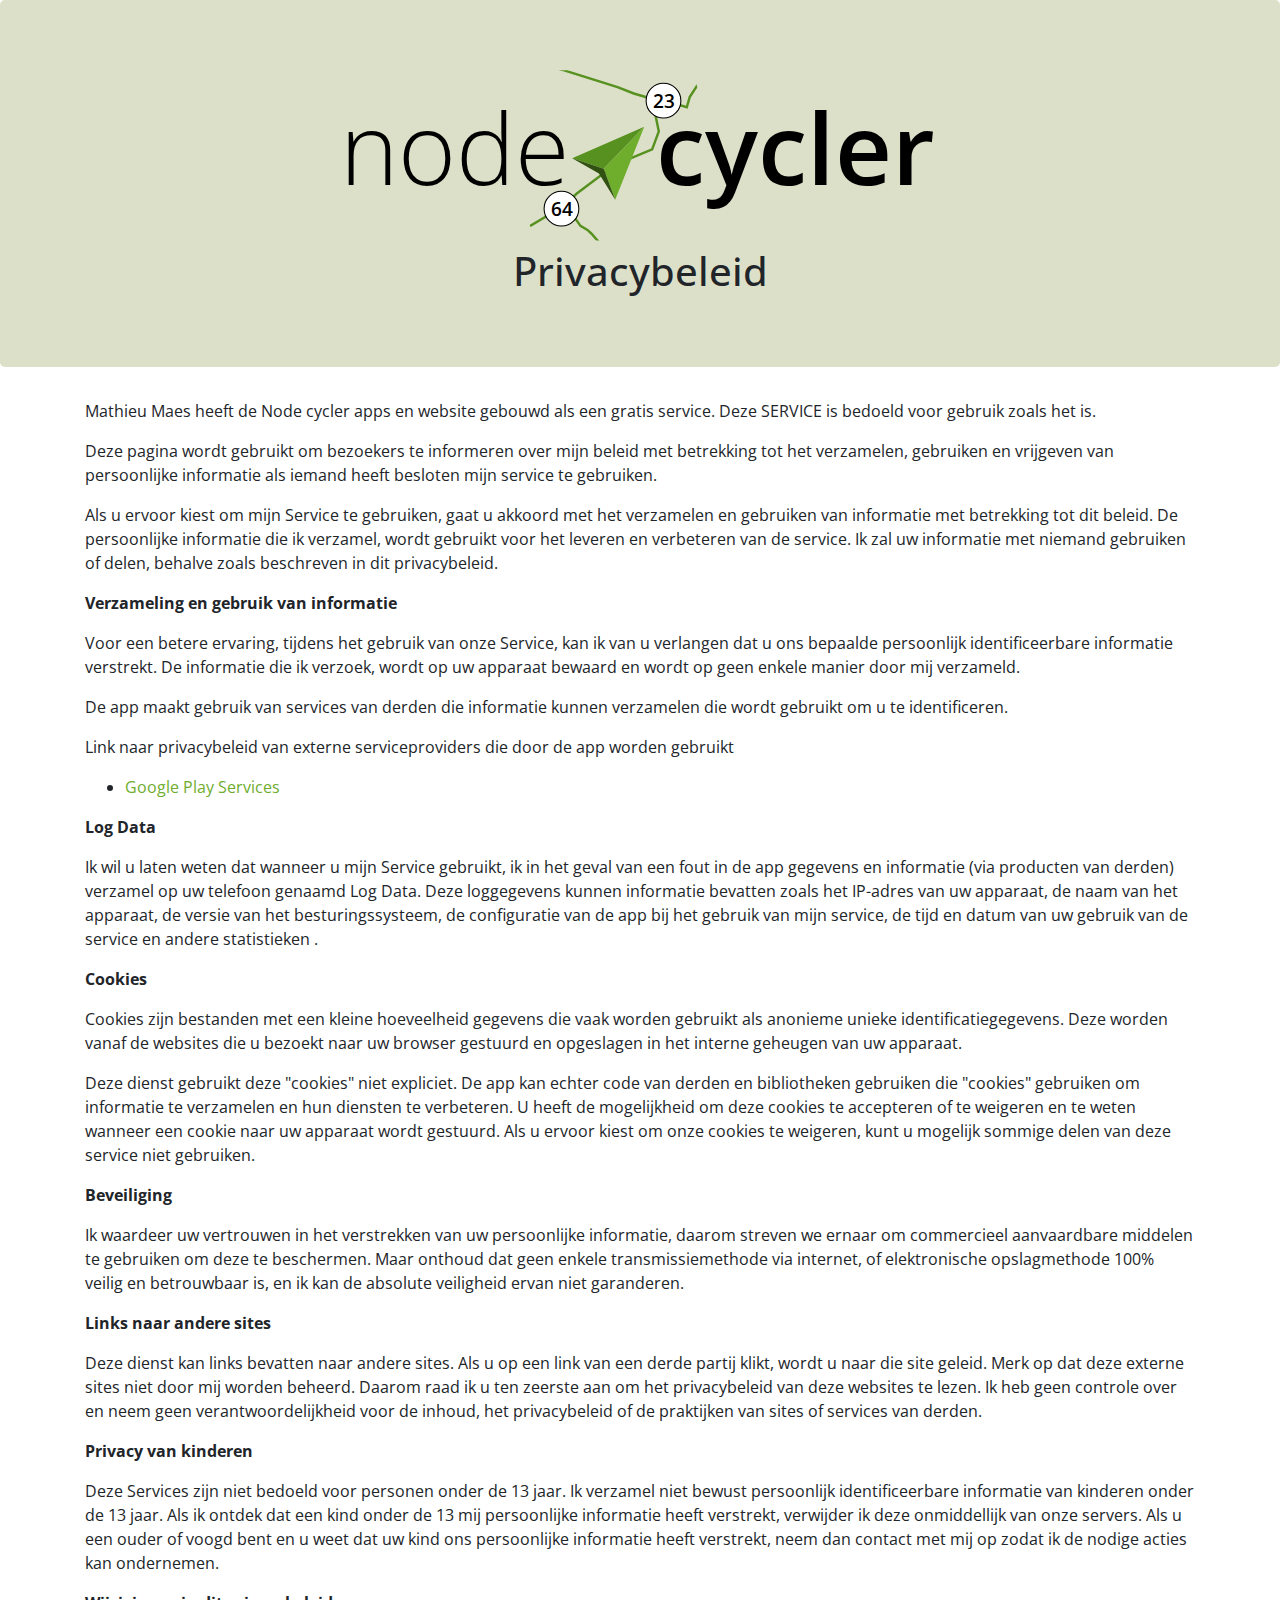
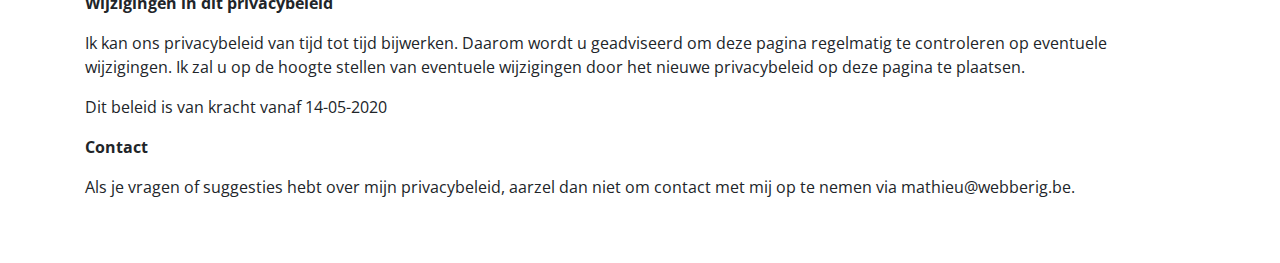
==== commit d1a9b851: "Updates" ====
--- a/privacy.html
+++ b/privacy.html
@@ -1 +1 @@
-<!doctype html><html><head><meta charset="utf-8"><meta name="viewport" content="width=device-width"><title>Privacybeleid</title><link href="main.facb6e9fc78640df74c4.css" rel="stylesheet"><script src="main.b1d3dbd06ba19be1a96a.js"></script></head><body><div class="container pb-5"><strong>Privacybeleid</strong><p>Mathieu Maes heeft de Node cycler apps en website gebouwd als een gratis service. Deze SERVICE is bedoeld voor gebruik zoals het is.</p><p>Deze pagina wordt gebruikt om bezoekers te informeren over mijn beleid met betrekking tot het verzamelen, gebruiken en vrijgeven van persoonlijke informatie als iemand heeft besloten mijn service te gebruiken.</p><p>Als u ervoor kiest om mijn Service te gebruiken, gaat u akkoord met het verzamelen en gebruiken van informatie met betrekking tot dit beleid. De persoonlijke informatie die ik verzamel, wordt gebruikt voor het leveren en verbeteren van de service. Ik zal uw informatie met niemand gebruiken of delen, behalve zoals beschreven in dit privacybeleid.</p><p><strong>Verzameling en gebruik van informatie</strong></p><p>Voor een betere ervaring, tijdens het gebruik van onze Service, kan ik van u verlangen dat u ons bepaalde persoonlijk identificeerbare informatie verstrekt. De informatie die ik verzoek, wordt op uw apparaat bewaard en wordt op geen enkele manier door mij verzameld.</p><div><p>De app maakt gebruik van services van derden die informatie kunnen verzamelen die wordt gebruikt om u te identificeren.</p><p>Link naar privacybeleid van externe serviceproviders die door de app worden gebruikt</p><ul><li><a href="https://www.google.com/policies/privacy/" target="_blank">Google Play Services</a></li></ul></div><p><strong>Log Data</strong></p><p>Ik wil u laten weten dat wanneer u mijn Service gebruikt, ik in het geval van een fout in de app gegevens en informatie (via producten van derden) verzamel op uw telefoon genaamd Log Data. Deze loggegevens kunnen informatie bevatten zoals het IP-adres van uw apparaat, de naam van het apparaat, de versie van het besturingssysteem, de configuratie van de app bij het gebruik van mijn service, de tijd en datum van uw gebruik van de service en andere statistieken .</p><p><strong>Cookies</strong></p><p>Cookies zijn bestanden met een kleine hoeveelheid gegevens die vaak worden gebruikt als anonieme unieke identificatiegegevens. Deze worden vanaf de websites die u bezoekt naar uw browser gestuurd en opgeslagen in het interne geheugen van uw apparaat.</p><p>Deze dienst gebruikt deze "cookies" niet expliciet. De app kan echter code van derden en bibliotheken gebruiken die "cookies" gebruiken om informatie te verzamelen en hun diensten te verbeteren. U heeft de mogelijkheid om deze cookies te accepteren of te weigeren en te weten wanneer een cookie naar uw apparaat wordt gestuurd. Als u ervoor kiest om onze cookies te weigeren, kunt u mogelijk sommige delen van deze service niet gebruiken.</p><p><strong>Beveiliging</strong></p><p>Ik waardeer uw vertrouwen in het verstrekken van uw persoonlijke informatie, daarom streven we ernaar om commercieel aanvaardbare middelen te gebruiken om deze te beschermen. Maar onthoud dat geen enkele transmissiemethode via internet, of elektronische opslagmethode 100% veilig en betrouwbaar is, en ik kan de absolute veiligheid ervan niet garanderen.</p><p><strong>Links naar andere sites</strong></p><p>Deze dienst kan links bevatten naar andere sites. Als u op een link van een derde partij klikt, wordt u naar die site geleid. Merk op dat deze externe sites niet door mij worden beheerd. Daarom raad ik u ten zeerste aan om het privacybeleid van deze websites te lezen. Ik heb geen controle over en neem geen verantwoordelijkheid voor de inhoud, het privacybeleid of de praktijken van sites of services van derden.</p><p><strong>Privacy van kinderen</strong></p><p>Deze Services zijn niet bedoeld voor personen onder de 13 jaar. Ik verzamel niet bewust persoonlijk identificeerbare informatie van kinderen onder de 13 jaar. Als ik ontdek dat een kind onder de 13 mij persoonlijke informatie heeft verstrekt, verwijder ik deze onmiddellijk van onze servers. Als u een ouder of voogd bent en u weet dat uw kind ons persoonlijke informatie heeft verstrekt, neem dan contact met mij op zodat ik de nodige acties kan ondernemen.</p><p><strong>Wijzigingen in dit privacybeleid</strong></p><p>Ik kan ons privacybeleid van tijd tot tijd bijwerken. Daarom wordt u geadviseerd om deze pagina regelmatig te controleren op eventuele wijzigingen. Ik zal u op de hoogte stellen van eventuele wijzigingen door het nieuwe privacybeleid op deze pagina te plaatsen.</p><p>Dit beleid is van kracht vanaf 14-05-2020</p><p><strong>Contact</strong></p><p>Als je vragen of suggesties hebt over mijn privacybeleid, aarzel dan niet om contact met mij op te nemen via mathieu@webberig.be.</p></div></body></html>+<!doctype html><html><head><meta charset="utf-8"><meta name="viewport" content="width=device-width"><title>Privacybeleid</title><link href="main.3ed77b49668e5b57c818.css" rel="stylesheet"><script src="main.0af7f35c769209436b27.js"></script></head><body><section class="jumbotron intro"><svg class="logo" xmlns="http://www.w3.org/2000/svg" viewBox="0 0 5628 1715"><defs><clipPath id="a"><rect x="1765" y="58" width="1597" height="1597" rx="222.6" fill="none"/></clipPath></defs><g clip-path="url(#a)"><path fill="#fff" stroke="#579120" stroke-miterlimit="10" stroke-width="23" d="M3033.96 358.93L2756 276.63l-152.41-59.47L2088.34 55.4l-108.38-29.81"/><path fill="none" stroke="#579120" stroke-miterlimit="10" stroke-width="23" d="M2901.6 342.38l131.59 35.35 10.95-34.51 208.85 62.83 27.53-95.46 93.17-145.06"/><path fill="none" stroke="#579120" stroke-miterlimit="10" stroke-width="23" d="M2995.82 347.23l-41.56 107.94 36.19 176.45-62.18 169.31L2579.1 945.4l-360.6 272.28-124.26 117.47-330.25 194.7M2152.51 1372.31l103.22 146.48 65.43 37.73 35.92 33.27 88.16 99.33 21.61 45.8"/><circle cx="2077.46" cy="1357.41" r="162.98" fill="#fff" stroke="#000" stroke-miterlimit="10" stroke-width="10"/><text transform="translate(1975.51 1423.08)" font-size="178.603" font-family="OpenSans-Semibold,Open Sans" font-weight="600">64</text><circle cx="3034.56" cy="344.26" r="162.98" fill="#fff" stroke="#000" stroke-miterlimit="10" stroke-width="10"/><text transform="translate(2932.61 409.36)" font-size="178.603" font-family="OpenSans-Semibold,Open Sans" font-weight="600">23</text><path fill="#579120" d="M2177.92 883.34l296.09 98.68 379.94-394.34-676.03 295.66z"/><path fill="#6fad2d" d="M2581.77 1273.48l-107.76-291.46 379.94-394.34-272.18 685.8z"/><path fill="#315112" d="M2429.02 1026.83l152.75 246.65-107.76-291.46-296.09-98.68 251.1 143.49z"/></g><g font-size="928.356"><text transform="translate(.22 1137.54)" font-family="OpenSans-Light,Open Sans" font-weight="300">node</text><text transform="translate(2967.39 1137.76)" font-family="OpenSans-Semibold,Open Sans" font-weight="600">cycler</text></g></svg><h1 class="display-5 text-center">Privacybeleid</h1></section><div class="container pb-5"><p>Mathieu Maes heeft de Node cycler apps en website gebouwd als een gratis service. Deze SERVICE is bedoeld voor gebruik zoals het is.</p><p>Deze pagina wordt gebruikt om bezoekers te informeren over mijn beleid met betrekking tot het verzamelen, gebruiken en vrijgeven van persoonlijke informatie als iemand heeft besloten mijn service te gebruiken.</p><p>Als u ervoor kiest om mijn Service te gebruiken, gaat u akkoord met het verzamelen en gebruiken van informatie met betrekking tot dit beleid. De persoonlijke informatie die ik verzamel, wordt gebruikt voor het leveren en verbeteren van de service. Ik zal uw informatie met niemand gebruiken of delen, behalve zoals beschreven in dit privacybeleid.</p><p><strong>Verzameling en gebruik van informatie</strong></p><p>Voor een betere ervaring, tijdens het gebruik van onze Service, kan ik van u verlangen dat u ons bepaalde persoonlijk identificeerbare informatie verstrekt. De informatie die ik verzoek, wordt op uw apparaat bewaard en wordt op geen enkele manier door mij verzameld.</p><div><p>De app maakt gebruik van services van derden die informatie kunnen verzamelen die wordt gebruikt om u te identificeren.</p><p>Link naar privacybeleid van externe serviceproviders die door de app worden gebruikt</p><ul><li><a href="https://www.google.com/policies/privacy/" target="_blank">Google Play Services</a></li></ul></div><p><strong>Log Data</strong></p><p>Ik wil u laten weten dat wanneer u mijn Service gebruikt, ik in het geval van een fout in de app gegevens en informatie (via producten van derden) verzamel op uw telefoon genaamd Log Data. Deze loggegevens kunnen informatie bevatten zoals het IP-adres van uw apparaat, de naam van het apparaat, de versie van het besturingssysteem, de configuratie van de app bij het gebruik van mijn service, de tijd en datum van uw gebruik van de service en andere statistieken .</p><p><strong>Cookies</strong></p><p>Cookies zijn bestanden met een kleine hoeveelheid gegevens die vaak worden gebruikt als anonieme unieke identificatiegegevens. Deze worden vanaf de websites die u bezoekt naar uw browser gestuurd en opgeslagen in het interne geheugen van uw apparaat.</p><p>Deze dienst gebruikt deze "cookies" niet expliciet. De app kan echter code van derden en bibliotheken gebruiken die "cookies" gebruiken om informatie te verzamelen en hun diensten te verbeteren. U heeft de mogelijkheid om deze cookies te accepteren of te weigeren en te weten wanneer een cookie naar uw apparaat wordt gestuurd. Als u ervoor kiest om onze cookies te weigeren, kunt u mogelijk sommige delen van deze service niet gebruiken.</p><p><strong>Beveiliging</strong></p><p>Ik waardeer uw vertrouwen in het verstrekken van uw persoonlijke informatie, daarom streven we ernaar om commercieel aanvaardbare middelen te gebruiken om deze te beschermen. Maar onthoud dat geen enkele transmissiemethode via internet, of elektronische opslagmethode 100% veilig en betrouwbaar is, en ik kan de absolute veiligheid ervan niet garanderen.</p><p><strong>Links naar andere sites</strong></p><p>Deze dienst kan links bevatten naar andere sites. Als u op een link van een derde partij klikt, wordt u naar die site geleid. Merk op dat deze externe sites niet door mij worden beheerd. Daarom raad ik u ten zeerste aan om het privacybeleid van deze websites te lezen. Ik heb geen controle over en neem geen verantwoordelijkheid voor de inhoud, het privacybeleid of de praktijken van sites of services van derden.</p><p><strong>Privacy van kinderen</strong></p><p>Deze Services zijn niet bedoeld voor personen onder de 13 jaar. Ik verzamel niet bewust persoonlijk identificeerbare informatie van kinderen onder de 13 jaar. Als ik ontdek dat een kind onder de 13 mij persoonlijke informatie heeft verstrekt, verwijder ik deze onmiddellijk van onze servers. Als u een ouder of voogd bent en u weet dat uw kind ons persoonlijke informatie heeft verstrekt, neem dan contact met mij op zodat ik de nodige acties kan ondernemen.</p><p><strong>Wijzigingen in dit privacybeleid</strong></p><p>Ik kan ons privacybeleid van tijd tot tijd bijwerken. Daarom wordt u geadviseerd om deze pagina regelmatig te controleren op eventuele wijzigingen. Ik zal u op de hoogte stellen van eventuele wijzigingen door het nieuwe privacybeleid op deze pagina te plaatsen.</p><p>Dit beleid is van kracht vanaf 14-05-2020</p><p><strong>Contact</strong></p><p>Als je vragen of suggesties hebt over mijn privacybeleid, aarzel dan niet om contact met mij op te nemen via mathieu@webberig.be.</p></div></body></html>--- a/main.3ed77b49668e5b57c818.css
+++ b/main.3ed77b49668e5b57c818.css
@@ -0,0 +1,8 @@
+@import url(https://fonts.googleapis.com/css2?family=Open+Sans:wght@300;400;600;700&display=swap);
+/*!
+ * Bootstrap v4.4.1 (https://getbootstrap.com/)
+ * Copyright 2011-2019 The Bootstrap Authors
+ * Copyright 2011-2019 Twitter, Inc.
+ * Licensed under MIT (https://github.com/twbs/bootstrap/blob/master/LICENSE)
+ */:root{--blue: #007bff;--indigo: #6610f2;--purple: #6f42c1;--pink: #e83e8c;--red: #dc3545;--orange: #fd7e14;--yellow: #ffc107;--green: #6FAD2D;--teal: #20c997;--cyan: #17a2b8;--white: #fff;--gray: #6c757d;--gray-dark: #343a40;--primary: #6FAD2D;--secondary: #6c757d;--success: #6FAD2D;--info: #17a2b8;--warning: #ffc107;--danger: #dc3545;--light: #f8f9fa;--dark: #343a40;--breakpoint-xs: 0;--breakpoint-sm: 576px;--breakpoint-md: 768px;--breakpoint-lg: 992px;--breakpoint-xl: 1200px;--font-family-sans-serif: -apple-system, BlinkMacSystemFont, "Segoe UI", Roboto, "Helvetica Neue", Arial, "Noto Sans", sans-serif, "Apple Color Emoji", "Segoe UI Emoji", "Segoe UI Symbol", "Noto Color Emoji";--font-family-monospace: SFMono-Regular, Menlo, Monaco, Consolas, "Liberation Mono", "Courier New", monospace}*,*::before,*::after{box-sizing:border-box}html{font-family:sans-serif;line-height:1.15;-webkit-text-size-adjust:100%;-webkit-tap-highlight-color:rgba(0,0,0,0)}article,aside,figcaption,figure,footer,header,hgroup,main,nav,section{display:block}body{margin:0;font-family:"Open Sans",sans-serif;font-size:1rem;font-weight:400;line-height:1.5;color:#212529;text-align:left;background-color:#fff}[tabindex="-1"]:focus:not(.focus-visible){outline:0 !important}[tabindex="-1"]:focus:not(:focus-visible){outline:0 !important}hr{box-sizing:content-box;height:0;overflow:visible}h1,h2,h3,h4,h5,h6{margin-top:0;margin-bottom:.5rem}p{margin-top:0;margin-bottom:1rem}abbr[title],abbr[data-original-title]{text-decoration:underline;-webkit-text-decoration:underline dotted;text-decoration:underline dotted;cursor:help;border-bottom:0;-webkit-text-decoration-skip-ink:none;text-decoration-skip-ink:none}address{margin-bottom:1rem;font-style:normal;line-height:inherit}ol,ul,dl{margin-top:0;margin-bottom:1rem}ol ol,ul ul,ol ul,ul ol{margin-bottom:0}dt{font-weight:700}dd{margin-bottom:.5rem;margin-left:0}blockquote{margin:0 0 1rem}b,strong{font-weight:bolder}small{font-size:80%}sub,sup{position:relative;font-size:75%;line-height:0;vertical-align:baseline}sub{bottom:-.25em}sup{top:-.5em}a{color:#6FAD2D;text-decoration:none;background-color:transparent}a:hover{color:#48701d;text-decoration:underline}a:not([href]){color:inherit;text-decoration:none}a:not([href]):hover{color:inherit;text-decoration:none}pre,code,kbd,samp{font-family:SFMono-Regular,Menlo,Monaco,Consolas,"Liberation Mono","Courier New",monospace;font-size:1em}pre{margin-top:0;margin-bottom:1rem;overflow:auto}figure{margin:0 0 1rem}img{vertical-align:middle;border-style:none}svg{overflow:hidden;vertical-align:middle}table{border-collapse:collapse}caption{padding-top:.75rem;padding-bottom:.75rem;color:#6c757d;text-align:left;caption-side:bottom}th{text-align:inherit}label{display:inline-block;margin-bottom:.5rem}button{border-radius:0}button:focus{outline:1px dotted;outline:5px auto -webkit-focus-ring-color}input,button,select,optgroup,textarea{margin:0;font-family:inherit;font-size:inherit;line-height:inherit}button,input{overflow:visible}button,select{text-transform:none}select{word-wrap:normal}button,[type="button"],[type="reset"],[type="submit"]{-webkit-appearance:button}button:not(:disabled),[type="button"]:not(:disabled),[type="reset"]:not(:disabled),[type="submit"]:not(:disabled){cursor:pointer}button::-moz-focus-inner,[type="button"]::-moz-focus-inner,[type="reset"]::-moz-focus-inner,[type="submit"]::-moz-focus-inner{padding:0;border-style:none}input[type="radio"],input[type="checkbox"]{box-sizing:border-box;padding:0}input[type="date"],input[type="time"],input[type="datetime-local"],input[type="month"]{-webkit-appearance:listbox}textarea{overflow:auto;resize:vertical}fieldset{min-width:0;padding:0;margin:0;border:0}legend{display:block;width:100%;max-width:100%;padding:0;margin-bottom:.5rem;font-size:1.5rem;line-height:inherit;color:inherit;white-space:normal}progress{vertical-align:baseline}[type="number"]::-webkit-inner-spin-button,[type="number"]::-webkit-outer-spin-button{height:auto}[type="search"]{outline-offset:-2px;-webkit-appearance:none}[type="search"]::-webkit-search-decoration{-webkit-appearance:none}::-webkit-file-upload-button{font:inherit;-webkit-appearance:button}output{display:inline-block}summary{display:list-item;cursor:pointer}template{display:none}[hidden]{display:none !important}h1,h2,h3,h4,h5,h6,.h1,.h2,.h3,.h4,.h5,.h6{margin-bottom:.5rem;font-weight:500;line-height:1.2}h1,.h1{font-size:2.5rem}h2,.h2{font-size:2rem}h3,.h3{font-size:1.75rem}h4,.h4{font-size:1.5rem}h5,.h5{font-size:1.25rem}h6,.h6{font-size:1rem}.lead{font-size:1.25rem;font-weight:300}.display-1{font-size:6rem;font-weight:300;line-height:1.2}.display-2{font-size:5.5rem;font-weight:300;line-height:1.2}.display-3{font-size:4.5rem;font-weight:300;line-height:1.2}.display-4{font-size:3.5rem;font-weight:300;line-height:1.2}hr{margin-top:1rem;margin-bottom:1rem;border:0;border-top:1px solid rgba(0,0,0,0.1)}small,.small{font-size:80%;font-weight:400}mark,.mark{padding:.2em;background-color:#fcf8e3}.list-unstyled{padding-left:0;list-style:none}.list-inline{padding-left:0;list-style:none}.list-inline-item{display:inline-block}.list-inline-item:not(:last-child){margin-right:.5rem}.initialism{font-size:90%;text-transform:uppercase}.blockquote{margin-bottom:1rem;font-size:1.25rem}.blockquote-footer{display:block;font-size:80%;color:#6c757d}.blockquote-footer::before{content:"\2014\00A0"}.img-fluid{max-width:100%;height:auto}.img-thumbnail{padding:.25rem;background-color:#fff;border:1px solid #dee2e6;border-radius:.25rem;max-width:100%;height:auto}.figure{display:inline-block}.figure-img{margin-bottom:.5rem;line-height:1}.figure-caption{font-size:90%;color:#6c757d}.container{width:100%;padding-right:15px;padding-left:15px;margin-right:auto;margin-left:auto}@media (min-width: 576px){.container{max-width:540px}}@media (min-width: 768px){.container{max-width:720px}}@media (min-width: 992px){.container{max-width:960px}}@media (min-width: 1200px){.container{max-width:1140px}}.container-fluid,.container-sm,.container-md,.container-lg,.container-xl{width:100%;padding-right:15px;padding-left:15px;margin-right:auto;margin-left:auto}@media (min-width: 576px){.container,.container-sm{max-width:540px}}@media (min-width: 768px){.container,.container-sm,.container-md{max-width:720px}}@media (min-width: 992px){.container,.container-sm,.container-md,.container-lg{max-width:960px}}@media (min-width: 1200px){.container,.container-sm,.container-md,.container-lg,.container-xl{max-width:1140px}}.row{display:flex;flex-wrap:wrap;margin-right:-15px;margin-left:-15px}.no-gutters{margin-right:0;margin-left:0}.no-gutters>.col,.no-gutters>[class*="col-"]{padding-right:0;padding-left:0}.col-1,.col-2,.col-3,.col-4,.col-5,.col-6,.col-7,.col-8,.col-9,.col-10,.col-11,.col-12,.col,.col-auto,.col-sm-1,.col-sm-2,.col-sm-3,.col-sm-4,.col-sm-5,.col-sm-6,.col-sm-7,.col-sm-8,.col-sm-9,.col-sm-10,.col-sm-11,.col-sm-12,.col-sm,.col-sm-auto,.col-md-1,.col-md-2,.col-md-3,.col-md-4,.col-md-5,.col-md-6,.col-md-7,.col-md-8,.col-md-9,.col-md-10,.col-md-11,.col-md-12,.col-md,.col-md-auto,.col-lg-1,.col-lg-2,.col-lg-3,.col-lg-4,.col-lg-5,.col-lg-6,.col-lg-7,.col-lg-8,.col-lg-9,.col-lg-10,.col-lg-11,.col-lg-12,.col-lg,.col-lg-auto,.col-xl-1,.col-xl-2,.col-xl-3,.col-xl-4,.col-xl-5,.col-xl-6,.col-xl-7,.col-xl-8,.col-xl-9,.col-xl-10,.col-xl-11,.col-xl-12,.col-xl,.col-xl-auto{position:relative;width:100%;padding-right:15px;padding-left:15px}.col{flex-basis:0;flex-grow:1;max-width:100%}.row-cols-1>*{flex:0 0 100%;max-width:100%}.row-cols-2>*{flex:0 0 50%;max-width:50%}.row-cols-3>*{flex:0 0 33.33333%;max-width:33.33333%}.row-cols-4>*{flex:0 0 25%;max-width:25%}.row-cols-5>*{flex:0 0 20%;max-width:20%}.row-cols-6>*{flex:0 0 16.66667%;max-width:16.66667%}.col-auto{flex:0 0 auto;width:auto;max-width:100%}.col-1{flex:0 0 8.33333%;max-width:8.33333%}.col-2{flex:0 0 16.66667%;max-width:16.66667%}.col-3{flex:0 0 25%;max-width:25%}.col-4{flex:0 0 33.33333%;max-width:33.33333%}.col-5{flex:0 0 41.66667%;max-width:41.66667%}.col-6{flex:0 0 50%;max-width:50%}.col-7{flex:0 0 58.33333%;max-width:58.33333%}.col-8{flex:0 0 66.66667%;max-width:66.66667%}.col-9{flex:0 0 75%;max-width:75%}.col-10{flex:0 0 83.33333%;max-width:83.33333%}.col-11{flex:0 0 91.66667%;max-width:91.66667%}.col-12{flex:0 0 100%;max-width:100%}.order-first{order:-1}.order-last{order:13}.order-0{order:0}.order-1{order:1}.order-2{order:2}.order-3{order:3}.order-4{order:4}.order-5{order:5}.order-6{order:6}.order-7{order:7}.order-8{order:8}.order-9{order:9}.order-10{order:10}.order-11{order:11}.order-12{order:12}.offset-1{margin-left:8.33333%}.offset-2{margin-left:16.66667%}.offset-3{margin-left:25%}.offset-4{margin-left:33.33333%}.offset-5{margin-left:41.66667%}.offset-6{margin-left:50%}.offset-7{margin-left:58.33333%}.offset-8{margin-left:66.66667%}.offset-9{margin-left:75%}.offset-10{margin-left:83.33333%}.offset-11{margin-left:91.66667%}@media (min-width: 576px){.col-sm{flex-basis:0;flex-grow:1;max-width:100%}.row-cols-sm-1>*{flex:0 0 100%;max-width:100%}.row-cols-sm-2>*{flex:0 0 50%;max-width:50%}.row-cols-sm-3>*{flex:0 0 33.33333%;max-width:33.33333%}.row-cols-sm-4>*{flex:0 0 25%;max-width:25%}.row-cols-sm-5>*{flex:0 0 20%;max-width:20%}.row-cols-sm-6>*{flex:0 0 16.66667%;max-width:16.66667%}.col-sm-auto{flex:0 0 auto;width:auto;max-width:100%}.col-sm-1{flex:0 0 8.33333%;max-width:8.33333%}.col-sm-2{flex:0 0 16.66667%;max-width:16.66667%}.col-sm-3{flex:0 0 25%;max-width:25%}.col-sm-4{flex:0 0 33.33333%;max-width:33.33333%}.col-sm-5{flex:0 0 41.66667%;max-width:41.66667%}.col-sm-6{flex:0 0 50%;max-width:50%}.col-sm-7{flex:0 0 58.33333%;max-width:58.33333%}.col-sm-8{flex:0 0 66.66667%;max-width:66.66667%}.col-sm-9{flex:0 0 75%;max-width:75%}.col-sm-10{flex:0 0 83.33333%;max-width:83.33333%}.col-sm-11{flex:0 0 91.66667%;max-width:91.66667%}.col-sm-12{flex:0 0 100%;max-width:100%}.order-sm-first{order:-1}.order-sm-last{order:13}.order-sm-0{order:0}.order-sm-1{order:1}.order-sm-2{order:2}.order-sm-3{order:3}.order-sm-4{order:4}.order-sm-5{order:5}.order-sm-6{order:6}.order-sm-7{order:7}.order-sm-8{order:8}.order-sm-9{order:9}.order-sm-10{order:10}.order-sm-11{order:11}.order-sm-12{order:12}.offset-sm-0{margin-left:0}.offset-sm-1{margin-left:8.33333%}.offset-sm-2{margin-left:16.66667%}.offset-sm-3{margin-left:25%}.offset-sm-4{margin-left:33.33333%}.offset-sm-5{margin-left:41.66667%}.offset-sm-6{margin-left:50%}.offset-sm-7{margin-left:58.33333%}.offset-sm-8{margin-left:66.66667%}.offset-sm-9{margin-left:75%}.offset-sm-10{margin-left:83.33333%}.offset-sm-11{margin-left:91.66667%}}@media (min-width: 768px){.col-md{flex-basis:0;flex-grow:1;max-width:100%}.row-cols-md-1>*{flex:0 0 100%;max-width:100%}.row-cols-md-2>*{flex:0 0 50%;max-width:50%}.row-cols-md-3>*{flex:0 0 33.33333%;max-width:33.33333%}.row-cols-md-4>*{flex:0 0 25%;max-width:25%}.row-cols-md-5>*{flex:0 0 20%;max-width:20%}.row-cols-md-6>*{flex:0 0 16.66667%;max-width:16.66667%}.col-md-auto{flex:0 0 auto;width:auto;max-width:100%}.col-md-1{flex:0 0 8.33333%;max-width:8.33333%}.col-md-2{flex:0 0 16.66667%;max-width:16.66667%}.col-md-3{flex:0 0 25%;max-width:25%}.col-md-4{flex:0 0 33.33333%;max-width:33.33333%}.col-md-5{flex:0 0 41.66667%;max-width:41.66667%}.col-md-6{flex:0 0 50%;max-width:50%}.col-md-7{flex:0 0 58.33333%;max-width:58.33333%}.col-md-8{flex:0 0 66.66667%;max-width:66.66667%}.col-md-9{flex:0 0 75%;max-width:75%}.col-md-10{flex:0 0 83.33333%;max-width:83.33333%}.col-md-11{flex:0 0 91.66667%;max-width:91.66667%}.col-md-12{flex:0 0 100%;max-width:100%}.order-md-first{order:-1}.order-md-last{order:13}.order-md-0{order:0}.order-md-1{order:1}.order-md-2{order:2}.order-md-3{order:3}.order-md-4{order:4}.order-md-5{order:5}.order-md-6{order:6}.order-md-7{order:7}.order-md-8{order:8}.order-md-9{order:9}.order-md-10{order:10}.order-md-11{order:11}.order-md-12{order:12}.offset-md-0{margin-left:0}.offset-md-1{margin-left:8.33333%}.offset-md-2{margin-left:16.66667%}.offset-md-3{margin-left:25%}.offset-md-4{margin-left:33.33333%}.offset-md-5{margin-left:41.66667%}.offset-md-6{margin-left:50%}.offset-md-7{margin-left:58.33333%}.offset-md-8{margin-left:66.66667%}.offset-md-9{margin-left:75%}.offset-md-10{margin-left:83.33333%}.offset-md-11{margin-left:91.66667%}}@media (min-width: 992px){.col-lg{flex-basis:0;flex-grow:1;max-width:100%}.row-cols-lg-1>*{flex:0 0 100%;max-width:100%}.row-cols-lg-2>*{flex:0 0 50%;max-width:50%}.row-cols-lg-3>*{flex:0 0 33.33333%;max-width:33.33333%}.row-cols-lg-4>*{flex:0 0 25%;max-width:25%}.row-cols-lg-5>*{flex:0 0 20%;max-width:20%}.row-cols-lg-6>*{flex:0 0 16.66667%;max-width:16.66667%}.col-lg-auto{flex:0 0 auto;width:auto;max-width:100%}.col-lg-1{flex:0 0 8.33333%;max-width:8.33333%}.col-lg-2{flex:0 0 16.66667%;max-width:16.66667%}.col-lg-3{flex:0 0 25%;max-width:25%}.col-lg-4{flex:0 0 33.33333%;max-width:33.33333%}.col-lg-5{flex:0 0 41.66667%;max-width:41.66667%}.col-lg-6{flex:0 0 50%;max-width:50%}.col-lg-7{flex:0 0 58.33333%;max-width:58.33333%}.col-lg-8{flex:0 0 66.66667%;max-width:66.66667%}.col-lg-9{flex:0 0 75%;max-width:75%}.col-lg-10{flex:0 0 83.33333%;max-width:83.33333%}.col-lg-11{flex:0 0 91.66667%;max-width:91.66667%}.col-lg-12{flex:0 0 100%;max-width:100%}.order-lg-first{order:-1}.order-lg-last{order:13}.order-lg-0{order:0}.order-lg-1{order:1}.order-lg-2{order:2}.order-lg-3{order:3}.order-lg-4{order:4}.order-lg-5{order:5}.order-lg-6{order:6}.order-lg-7{order:7}.order-lg-8{order:8}.order-lg-9{order:9}.order-lg-10{order:10}.order-lg-11{order:11}.order-lg-12{order:12}.offset-lg-0{margin-left:0}.offset-lg-1{margin-left:8.33333%}.offset-lg-2{margin-left:16.66667%}.offset-lg-3{margin-left:25%}.offset-lg-4{margin-left:33.33333%}.offset-lg-5{margin-left:41.66667%}.offset-lg-6{margin-left:50%}.offset-lg-7{margin-left:58.33333%}.offset-lg-8{margin-left:66.66667%}.offset-lg-9{margin-left:75%}.offset-lg-10{margin-left:83.33333%}.offset-lg-11{margin-left:91.66667%}}@media (min-width: 1200px){.col-xl{flex-basis:0;flex-grow:1;max-width:100%}.row-cols-xl-1>*{flex:0 0 100%;max-width:100%}.row-cols-xl-2>*{flex:0 0 50%;max-width:50%}.row-cols-xl-3>*{flex:0 0 33.33333%;max-width:33.33333%}.row-cols-xl-4>*{flex:0 0 25%;max-width:25%}.row-cols-xl-5>*{flex:0 0 20%;max-width:20%}.row-cols-xl-6>*{flex:0 0 16.66667%;max-width:16.66667%}.col-xl-auto{flex:0 0 auto;width:auto;max-width:100%}.col-xl-1{flex:0 0 8.33333%;max-width:8.33333%}.col-xl-2{flex:0 0 16.66667%;max-width:16.66667%}.col-xl-3{flex:0 0 25%;max-width:25%}.col-xl-4{flex:0 0 33.33333%;max-width:33.33333%}.col-xl-5{flex:0 0 41.66667%;max-width:41.66667%}.col-xl-6{flex:0 0 50%;max-width:50%}.col-xl-7{flex:0 0 58.33333%;max-width:58.33333%}.col-xl-8{flex:0 0 66.66667%;max-width:66.66667%}.col-xl-9{flex:0 0 75%;max-width:75%}.col-xl-10{flex:0 0 83.33333%;max-width:83.33333%}.col-xl-11{flex:0 0 91.66667%;max-width:91.66667%}.col-xl-12{flex:0 0 100%;max-width:100%}.order-xl-first{order:-1}.order-xl-last{order:13}.order-xl-0{order:0}.order-xl-1{order:1}.order-xl-2{order:2}.order-xl-3{order:3}.order-xl-4{order:4}.order-xl-5{order:5}.order-xl-6{order:6}.order-xl-7{order:7}.order-xl-8{order:8}.order-xl-9{order:9}.order-xl-10{order:10}.order-xl-11{order:11}.order-xl-12{order:12}.offset-xl-0{margin-left:0}.offset-xl-1{margin-left:8.33333%}.offset-xl-2{margin-left:16.66667%}.offset-xl-3{margin-left:25%}.offset-xl-4{margin-left:33.33333%}.offset-xl-5{margin-left:41.66667%}.offset-xl-6{margin-left:50%}.offset-xl-7{margin-left:58.33333%}.offset-xl-8{margin-left:66.66667%}.offset-xl-9{margin-left:75%}.offset-xl-10{margin-left:83.33333%}.offset-xl-11{margin-left:91.66667%}}.btn{display:inline-block;font-weight:400;color:#212529;text-align:center;vertical-align:middle;cursor:pointer;-webkit-user-select:none;-moz-user-select:none;-ms-user-select:none;user-select:none;background-color:transparent;border:1px solid transparent;padding:.375rem .75rem;font-size:1rem;line-height:1.5;border-radius:.25rem;transition:color 0.15s ease-in-out,background-color 0.15s ease-in-out,border-color 0.15s ease-in-out,box-shadow 0.15s ease-in-out}@media (prefers-reduced-motion: reduce){.btn{transition:none}}.btn:hover{color:#212529;text-decoration:none}.btn:focus,.btn.focus{outline:0;box-shadow:0 0 0 .2rem rgba(111,173,45,0.25)}.btn.disabled,.btn:disabled{opacity:.65}a.btn.disabled,fieldset:disabled a.btn{pointer-events:none}.btn-primary{color:#fff;background-color:#6FAD2D;border-color:#6FAD2D}.btn-primary:hover{color:#fff;background-color:#5c8f25;border-color:#558522}.btn-primary:focus,.btn-primary.focus{color:#fff;background-color:#5c8f25;border-color:#558522;box-shadow:0 0 0 .2rem rgba(133,185,77,0.5)}.btn-primary.disabled,.btn-primary:disabled{color:#fff;background-color:#6FAD2D;border-color:#6FAD2D}.btn-primary:not(:disabled):not(.disabled):active,.btn-primary:not(:disabled):not(.disabled).active,.show>.btn-primary.dropdown-toggle{color:#fff;background-color:#558522;border-color:#4f7a20}.btn-primary:not(:disabled):not(.disabled):active:focus,.btn-primary:not(:disabled):not(.disabled).active:focus,.show>.btn-primary.dropdown-toggle:focus{box-shadow:0 0 0 .2rem rgba(133,185,77,0.5)}.btn-secondary{color:#fff;background-color:#6c757d;border-color:#6c757d}.btn-secondary:hover{color:#fff;background-color:#5a6268;border-color:#545b62}.btn-secondary:focus,.btn-secondary.focus{color:#fff;background-color:#5a6268;border-color:#545b62;box-shadow:0 0 0 .2rem rgba(130,138,145,0.5)}.btn-secondary.disabled,.btn-secondary:disabled{color:#fff;background-color:#6c757d;border-color:#6c757d}.btn-secondary:not(:disabled):not(.disabled):active,.btn-secondary:not(:disabled):not(.disabled).active,.show>.btn-secondary.dropdown-toggle{color:#fff;background-color:#545b62;border-color:#4e555b}.btn-secondary:not(:disabled):not(.disabled):active:focus,.btn-secondary:not(:disabled):not(.disabled).active:focus,.show>.btn-secondary.dropdown-toggle:focus{box-shadow:0 0 0 .2rem rgba(130,138,145,0.5)}.btn-success{color:#fff;background-color:#6FAD2D;border-color:#6FAD2D}.btn-success:hover{color:#fff;background-color:#5c8f25;border-color:#558522}.btn-success:focus,.btn-success.focus{color:#fff;background-color:#5c8f25;border-color:#558522;box-shadow:0 0 0 .2rem rgba(133,185,77,0.5)}.btn-success.disabled,.btn-success:disabled{color:#fff;background-color:#6FAD2D;border-color:#6FAD2D}.btn-success:not(:disabled):not(.disabled):active,.btn-success:not(:disabled):not(.disabled).active,.show>.btn-success.dropdown-toggle{color:#fff;background-color:#558522;border-color:#4f7a20}.btn-success:not(:disabled):not(.disabled):active:focus,.btn-success:not(:disabled):not(.disabled).active:focus,.show>.btn-success.dropdown-toggle:focus{box-shadow:0 0 0 .2rem rgba(133,185,77,0.5)}.btn-info{color:#fff;background-color:#17a2b8;border-color:#17a2b8}.btn-info:hover{color:#fff;background-color:#138496;border-color:#117a8b}.btn-info:focus,.btn-info.focus{color:#fff;background-color:#138496;border-color:#117a8b;box-shadow:0 0 0 .2rem rgba(58,176,195,0.5)}.btn-info.disabled,.btn-info:disabled{color:#fff;background-color:#17a2b8;border-color:#17a2b8}.btn-info:not(:disabled):not(.disabled):active,.btn-info:not(:disabled):not(.disabled).active,.show>.btn-info.dropdown-toggle{color:#fff;background-color:#117a8b;border-color:#10707f}.btn-info:not(:disabled):not(.disabled):active:focus,.btn-info:not(:disabled):not(.disabled).active:focus,.show>.btn-info.dropdown-toggle:focus{box-shadow:0 0 0 .2rem rgba(58,176,195,0.5)}.btn-warning{color:#212529;background-color:#ffc107;border-color:#ffc107}.btn-warning:hover{color:#212529;background-color:#e0a800;border-color:#d39e00}.btn-warning:focus,.btn-warning.focus{color:#212529;background-color:#e0a800;border-color:#d39e00;box-shadow:0 0 0 .2rem rgba(222,170,12,0.5)}.btn-warning.disabled,.btn-warning:disabled{color:#212529;background-color:#ffc107;border-color:#ffc107}.btn-warning:not(:disabled):not(.disabled):active,.btn-warning:not(:disabled):not(.disabled).active,.show>.btn-warning.dropdown-toggle{color:#212529;background-color:#d39e00;border-color:#c69500}.btn-warning:not(:disabled):not(.disabled):active:focus,.btn-warning:not(:disabled):not(.disabled).active:focus,.show>.btn-warning.dropdown-toggle:focus{box-shadow:0 0 0 .2rem rgba(222,170,12,0.5)}.btn-danger{color:#fff;background-color:#dc3545;border-color:#dc3545}.btn-danger:hover{color:#fff;background-color:#c82333;border-color:#bd2130}.btn-danger:focus,.btn-danger.focus{color:#fff;background-color:#c82333;border-color:#bd2130;box-shadow:0 0 0 .2rem rgba(225,83,97,0.5)}.btn-danger.disabled,.btn-danger:disabled{color:#fff;background-color:#dc3545;border-color:#dc3545}.btn-danger:not(:disabled):not(.disabled):active,.btn-danger:not(:disabled):not(.disabled).active,.show>.btn-danger.dropdown-toggle{color:#fff;background-color:#bd2130;border-color:#b21f2d}.btn-danger:not(:disabled):not(.disabled):active:focus,.btn-danger:not(:disabled):not(.disabled).active:focus,.show>.btn-danger.dropdown-toggle:focus{box-shadow:0 0 0 .2rem rgba(225,83,97,0.5)}.btn-light{color:#212529;background-color:#f8f9fa;border-color:#f8f9fa}.btn-light:hover{color:#212529;background-color:#e2e6ea;border-color:#dae0e5}.btn-light:focus,.btn-light.focus{color:#212529;background-color:#e2e6ea;border-color:#dae0e5;box-shadow:0 0 0 .2rem rgba(216,217,219,0.5)}.btn-light.disabled,.btn-light:disabled{color:#212529;background-color:#f8f9fa;border-color:#f8f9fa}.btn-light:not(:disabled):not(.disabled):active,.btn-light:not(:disabled):not(.disabled).active,.show>.btn-light.dropdown-toggle{color:#212529;background-color:#dae0e5;border-color:#d3d9df}.btn-light:not(:disabled):not(.disabled):active:focus,.btn-light:not(:disabled):not(.disabled).active:focus,.show>.btn-light.dropdown-toggle:focus{box-shadow:0 0 0 .2rem rgba(216,217,219,0.5)}.btn-dark{color:#fff;background-color:#343a40;border-color:#343a40}.btn-dark:hover{color:#fff;background-color:#23272b;border-color:#1d2124}.btn-dark:focus,.btn-dark.focus{color:#fff;background-color:#23272b;border-color:#1d2124;box-shadow:0 0 0 .2rem rgba(82,88,93,0.5)}.btn-dark.disabled,.btn-dark:disabled{color:#fff;background-color:#343a40;border-color:#343a40}.btn-dark:not(:disabled):not(.disabled):active,.btn-dark:not(:disabled):not(.disabled).active,.show>.btn-dark.dropdown-toggle{color:#fff;background-color:#1d2124;border-color:#171a1d}.btn-dark:not(:disabled):not(.disabled):active:focus,.btn-dark:not(:disabled):not(.disabled).active:focus,.show>.btn-dark.dropdown-toggle:focus{box-shadow:0 0 0 .2rem rgba(82,88,93,0.5)}.btn-outline-primary{color:#6FAD2D;border-color:#6FAD2D}.btn-outline-primary:hover{color:#fff;background-color:#6FAD2D;border-color:#6FAD2D}.btn-outline-primary:focus,.btn-outline-primary.focus{box-shadow:0 0 0 .2rem rgba(111,173,45,0.5)}.btn-outline-primary.disabled,.btn-outline-primary:disabled{color:#6FAD2D;background-color:transparent}.btn-outline-primary:not(:disabled):not(.disabled):active,.btn-outline-primary:not(:disabled):not(.disabled).active,.show>.btn-outline-primary.dropdown-toggle{color:#fff;background-color:#6FAD2D;border-color:#6FAD2D}.btn-outline-primary:not(:disabled):not(.disabled):active:focus,.btn-outline-primary:not(:disabled):not(.disabled).active:focus,.show>.btn-outline-primary.dropdown-toggle:focus{box-shadow:0 0 0 .2rem rgba(111,173,45,0.5)}.btn-outline-secondary{color:#6c757d;border-color:#6c757d}.btn-outline-secondary:hover{color:#fff;background-color:#6c757d;border-color:#6c757d}.btn-outline-secondary:focus,.btn-outline-secondary.focus{box-shadow:0 0 0 .2rem rgba(108,117,125,0.5)}.btn-outline-secondary.disabled,.btn-outline-secondary:disabled{color:#6c757d;background-color:transparent}.btn-outline-secondary:not(:disabled):not(.disabled):active,.btn-outline-secondary:not(:disabled):not(.disabled).active,.show>.btn-outline-secondary.dropdown-toggle{color:#fff;background-color:#6c757d;border-color:#6c757d}.btn-outline-secondary:not(:disabled):not(.disabled):active:focus,.btn-outline-secondary:not(:disabled):not(.disabled).active:focus,.show>.btn-outline-secondary.dropdown-toggle:focus{box-shadow:0 0 0 .2rem rgba(108,117,125,0.5)}.btn-outline-success{color:#6FAD2D;border-color:#6FAD2D}.btn-outline-success:hover{color:#fff;background-color:#6FAD2D;border-color:#6FAD2D}.btn-outline-success:focus,.btn-outline-success.focus{box-shadow:0 0 0 .2rem rgba(111,173,45,0.5)}.btn-outline-success.disabled,.btn-outline-success:disabled{color:#6FAD2D;background-color:transparent}.btn-outline-success:not(:disabled):not(.disabled):active,.btn-outline-success:not(:disabled):not(.disabled).active,.show>.btn-outline-success.dropdown-toggle{color:#fff;background-color:#6FAD2D;border-color:#6FAD2D}.btn-outline-success:not(:disabled):not(.disabled):active:focus,.btn-outline-success:not(:disabled):not(.disabled).active:focus,.show>.btn-outline-success.dropdown-toggle:focus{box-shadow:0 0 0 .2rem rgba(111,173,45,0.5)}.btn-outline-info{color:#17a2b8;border-color:#17a2b8}.btn-outline-info:hover{color:#fff;background-color:#17a2b8;border-color:#17a2b8}.btn-outline-info:focus,.btn-outline-info.focus{box-shadow:0 0 0 .2rem rgba(23,162,184,0.5)}.btn-outline-info.disabled,.btn-outline-info:disabled{color:#17a2b8;background-color:transparent}.btn-outline-info:not(:disabled):not(.disabled):active,.btn-outline-info:not(:disabled):not(.disabled).active,.show>.btn-outline-info.dropdown-toggle{color:#fff;background-color:#17a2b8;border-color:#17a2b8}.btn-outline-info:not(:disabled):not(.disabled):active:focus,.btn-outline-info:not(:disabled):not(.disabled).active:focus,.show>.btn-outline-info.dropdown-toggle:focus{box-shadow:0 0 0 .2rem rgba(23,162,184,0.5)}.btn-outline-warning{color:#ffc107;border-color:#ffc107}.btn-outline-warning:hover{color:#212529;background-color:#ffc107;border-color:#ffc107}.btn-outline-warning:focus,.btn-outline-warning.focus{box-shadow:0 0 0 .2rem rgba(255,193,7,0.5)}.btn-outline-warning.disabled,.btn-outline-warning:disabled{color:#ffc107;background-color:transparent}.btn-outline-warning:not(:disabled):not(.disabled):active,.btn-outline-warning:not(:disabled):not(.disabled).active,.show>.btn-outline-warning.dropdown-toggle{color:#212529;background-color:#ffc107;border-color:#ffc107}.btn-outline-warning:not(:disabled):not(.disabled):active:focus,.btn-outline-warning:not(:disabled):not(.disabled).active:focus,.show>.btn-outline-warning.dropdown-toggle:focus{box-shadow:0 0 0 .2rem rgba(255,193,7,0.5)}.btn-outline-danger{color:#dc3545;border-color:#dc3545}.btn-outline-danger:hover{color:#fff;background-color:#dc3545;border-color:#dc3545}.btn-outline-danger:focus,.btn-outline-danger.focus{box-shadow:0 0 0 .2rem rgba(220,53,69,0.5)}.btn-outline-danger.disabled,.btn-outline-danger:disabled{color:#dc3545;background-color:transparent}.btn-outline-danger:not(:disabled):not(.disabled):active,.btn-outline-danger:not(:disabled):not(.disabled).active,.show>.btn-outline-danger.dropdown-toggle{color:#fff;background-color:#dc3545;border-color:#dc3545}.btn-outline-danger:not(:disabled):not(.disabled):active:focus,.btn-outline-danger:not(:disabled):not(.disabled).active:focus,.show>.btn-outline-danger.dropdown-toggle:focus{box-shadow:0 0 0 .2rem rgba(220,53,69,0.5)}.btn-outline-light{color:#f8f9fa;border-color:#f8f9fa}.btn-outline-light:hover{color:#212529;background-color:#f8f9fa;border-color:#f8f9fa}.btn-outline-light:focus,.btn-outline-light.focus{box-shadow:0 0 0 .2rem rgba(248,249,250,0.5)}.btn-outline-light.disabled,.btn-outline-light:disabled{color:#f8f9fa;background-color:transparent}.btn-outline-light:not(:disabled):not(.disabled):active,.btn-outline-light:not(:disabled):not(.disabled).active,.show>.btn-outline-light.dropdown-toggle{color:#212529;background-color:#f8f9fa;border-color:#f8f9fa}.btn-outline-light:not(:disabled):not(.disabled):active:focus,.btn-outline-light:not(:disabled):not(.disabled).active:focus,.show>.btn-outline-light.dropdown-toggle:focus{box-shadow:0 0 0 .2rem rgba(248,249,250,0.5)}.btn-outline-dark{color:#343a40;border-color:#343a40}.btn-outline-dark:hover{color:#fff;background-color:#343a40;border-color:#343a40}.btn-outline-dark:focus,.btn-outline-dark.focus{box-shadow:0 0 0 .2rem rgba(52,58,64,0.5)}.btn-outline-dark.disabled,.btn-outline-dark:disabled{color:#343a40;background-color:transparent}.btn-outline-dark:not(:disabled):not(.disabled):active,.btn-outline-dark:not(:disabled):not(.disabled).active,.show>.btn-outline-dark.dropdown-toggle{color:#fff;background-color:#343a40;border-color:#343a40}.btn-outline-dark:not(:disabled):not(.disabled):active:focus,.btn-outline-dark:not(:disabled):not(.disabled).active:focus,.show>.btn-outline-dark.dropdown-toggle:focus{box-shadow:0 0 0 .2rem rgba(52,58,64,0.5)}.btn-link{font-weight:400;color:#6FAD2D;text-decoration:none}.btn-link:hover{color:#48701d;text-decoration:underline}.btn-link:focus,.btn-link.focus{text-decoration:underline;box-shadow:none}.btn-link:disabled,.btn-link.disabled{color:#6c757d;pointer-events:none}.btn-lg{padding:.5rem 1rem;font-size:1.25rem;line-height:1.5;border-radius:.3rem}.btn-sm{padding:.25rem .5rem;font-size:.875rem;line-height:1.5;border-radius:.2rem}.btn-block{display:block;width:100%}.btn-block+.btn-block{margin-top:.5rem}input[type="submit"].btn-block,input[type="reset"].btn-block,input[type="button"].btn-block{width:100%}.navbar{position:relative;display:flex;flex-wrap:wrap;align-items:center;justify-content:space-between;padding:.5rem 1rem}.navbar .container,.navbar .container-fluid,.navbar .container-sm,.navbar .container-md,.navbar .container-lg,.navbar .container-xl{display:flex;flex-wrap:wrap;align-items:center;justify-content:space-between}.navbar-brand{display:inline-block;padding-top:.3125rem;padding-bottom:.3125rem;margin-right:1rem;font-size:1.25rem;line-height:inherit;white-space:nowrap}.navbar-brand:hover,.navbar-brand:focus{text-decoration:none}.navbar-nav{display:flex;flex-direction:column;padding-left:0;margin-bottom:0;list-style:none}.navbar-nav .nav-link{padding-right:0;padding-left:0}.navbar-nav .dropdown-menu{position:static;float:none}.navbar-text{display:inline-block;padding-top:.5rem;padding-bottom:.5rem}.navbar-collapse{flex-basis:100%;flex-grow:1;align-items:center}.navbar-toggler{padding:.25rem .75rem;font-size:1.25rem;line-height:1;background-color:transparent;border:1px solid transparent;border-radius:.25rem}.navbar-toggler:hover,.navbar-toggler:focus{text-decoration:none}.navbar-toggler-icon{display:inline-block;width:1.5em;height:1.5em;vertical-align:middle;content:"";background:no-repeat center center;background-size:100% 100%}@media (max-width: 575.98px){.navbar-expand-sm>.container,.navbar-expand-sm>.container-fluid,.navbar-expand-sm>.container-sm,.navbar-expand-sm>.container-md,.navbar-expand-sm>.container-lg,.navbar-expand-sm>.container-xl{padding-right:0;padding-left:0}}@media (min-width: 576px){.navbar-expand-sm{flex-flow:row nowrap;justify-content:flex-start}.navbar-expand-sm .navbar-nav{flex-direction:row}.navbar-expand-sm .navbar-nav .dropdown-menu{position:absolute}.navbar-expand-sm .navbar-nav .nav-link{padding-right:.5rem;padding-left:.5rem}.navbar-expand-sm>.container,.navbar-expand-sm>.container-fluid,.navbar-expand-sm>.container-sm,.navbar-expand-sm>.container-md,.navbar-expand-sm>.container-lg,.navbar-expand-sm>.container-xl{flex-wrap:nowrap}.navbar-expand-sm .navbar-collapse{display:flex !important;flex-basis:auto}.navbar-expand-sm .navbar-toggler{display:none}}@media (max-width: 767.98px){.navbar-expand-md>.container,.navbar-expand-md>.container-fluid,.navbar-expand-md>.container-sm,.navbar-expand-md>.container-md,.navbar-expand-md>.container-lg,.navbar-expand-md>.container-xl{padding-right:0;padding-left:0}}@media (min-width: 768px){.navbar-expand-md{flex-flow:row nowrap;justify-content:flex-start}.navbar-expand-md .navbar-nav{flex-direction:row}.navbar-expand-md .navbar-nav .dropdown-menu{position:absolute}.navbar-expand-md .navbar-nav .nav-link{padding-right:.5rem;padding-left:.5rem}.navbar-expand-md>.container,.navbar-expand-md>.container-fluid,.navbar-expand-md>.container-sm,.navbar-expand-md>.container-md,.navbar-expand-md>.container-lg,.navbar-expand-md>.container-xl{flex-wrap:nowrap}.navbar-expand-md .navbar-collapse{display:flex !important;flex-basis:auto}.navbar-expand-md .navbar-toggler{display:none}}@media (max-width: 991.98px){.navbar-expand-lg>.container,.navbar-expand-lg>.container-fluid,.navbar-expand-lg>.container-sm,.navbar-expand-lg>.container-md,.navbar-expand-lg>.container-lg,.navbar-expand-lg>.container-xl{padding-right:0;padding-left:0}}@media (min-width: 992px){.navbar-expand-lg{flex-flow:row nowrap;justify-content:flex-start}.navbar-expand-lg .navbar-nav{flex-direction:row}.navbar-expand-lg .navbar-nav .dropdown-menu{position:absolute}.navbar-expand-lg .navbar-nav .nav-link{padding-right:.5rem;padding-left:.5rem}.navbar-expand-lg>.container,.navbar-expand-lg>.container-fluid,.navbar-expand-lg>.container-sm,.navbar-expand-lg>.container-md,.navbar-expand-lg>.container-lg,.navbar-expand-lg>.container-xl{flex-wrap:nowrap}.navbar-expand-lg .navbar-collapse{display:flex !important;flex-basis:auto}.navbar-expand-lg .navbar-toggler{display:none}}@media (max-width: 1199.98px){.navbar-expand-xl>.container,.navbar-expand-xl>.container-fluid,.navbar-expand-xl>.container-sm,.navbar-expand-xl>.container-md,.navbar-expand-xl>.container-lg,.navbar-expand-xl>.container-xl{padding-right:0;padding-left:0}}@media (min-width: 1200px){.navbar-expand-xl{flex-flow:row nowrap;justify-content:flex-start}.navbar-expand-xl .navbar-nav{flex-direction:row}.navbar-expand-xl .navbar-nav .dropdown-menu{position:absolute}.navbar-expand-xl .navbar-nav .nav-link{padding-right:.5rem;padding-left:.5rem}.navbar-expand-xl>.container,.navbar-expand-xl>.container-fluid,.navbar-expand-xl>.container-sm,.navbar-expand-xl>.container-md,.navbar-expand-xl>.container-lg,.navbar-expand-xl>.container-xl{flex-wrap:nowrap}.navbar-expand-xl .navbar-collapse{display:flex !important;flex-basis:auto}.navbar-expand-xl .navbar-toggler{display:none}}.navbar-expand{flex-flow:row nowrap;justify-content:flex-start}.navbar-expand>.container,.navbar-expand>.container-fluid,.navbar-expand>.container-sm,.navbar-expand>.container-md,.navbar-expand>.container-lg,.navbar-expand>.container-xl{padding-right:0;padding-left:0}.navbar-expand .navbar-nav{flex-direction:row}.navbar-expand .navbar-nav .dropdown-menu{position:absolute}.navbar-expand .navbar-nav .nav-link{padding-right:.5rem;padding-left:.5rem}.navbar-expand>.container,.navbar-expand>.container-fluid,.navbar-expand>.container-sm,.navbar-expand>.container-md,.navbar-expand>.container-lg,.navbar-expand>.container-xl{flex-wrap:nowrap}.navbar-expand .navbar-collapse{display:flex !important;flex-basis:auto}.navbar-expand .navbar-toggler{display:none}.navbar-light .navbar-brand{color:rgba(0,0,0,0.9)}.navbar-light .navbar-brand:hover,.navbar-light .navbar-brand:focus{color:rgba(0,0,0,0.9)}.navbar-light .navbar-nav .nav-link{color:rgba(0,0,0,0.5)}.navbar-light .navbar-nav .nav-link:hover,.navbar-light .navbar-nav .nav-link:focus{color:rgba(0,0,0,0.7)}.navbar-light .navbar-nav .nav-link.disabled{color:rgba(0,0,0,0.3)}.navbar-light .navbar-nav .show>.nav-link,.navbar-light .navbar-nav .active>.nav-link,.navbar-light .navbar-nav .nav-link.show,.navbar-light .navbar-nav .nav-link.active{color:rgba(0,0,0,0.9)}.navbar-light .navbar-toggler{color:rgba(0,0,0,0.5);border-color:rgba(0,0,0,0.1)}.navbar-light .navbar-toggler-icon{background-image:url("data:image/svg+xml,%3csvg xmlns='http://www.w3.org/2000/svg' width='30' height='30' viewBox='0 0 30 30'%3e%3cpath stroke='rgba(0,0,0,0.5)' stroke-linecap='round' stroke-miterlimit='10' stroke-width='2' d='M4 7h22M4 15h22M4 23h22'/%3e%3c/svg%3e")}.navbar-light .navbar-text{color:rgba(0,0,0,0.5)}.navbar-light .navbar-text a{color:rgba(0,0,0,0.9)}.navbar-light .navbar-text a:hover,.navbar-light .navbar-text a:focus{color:rgba(0,0,0,0.9)}.navbar-dark .navbar-brand{color:#fff}.navbar-dark .navbar-brand:hover,.navbar-dark .navbar-brand:focus{color:#fff}.navbar-dark .navbar-nav .nav-link{color:rgba(255,255,255,0.5)}.navbar-dark .navbar-nav .nav-link:hover,.navbar-dark .navbar-nav .nav-link:focus{color:rgba(255,255,255,0.75)}.navbar-dark .navbar-nav .nav-link.disabled{color:rgba(255,255,255,0.25)}.navbar-dark .navbar-nav .show>.nav-link,.navbar-dark .navbar-nav .active>.nav-link,.navbar-dark .navbar-nav .nav-link.show,.navbar-dark .navbar-nav .nav-link.active{color:#fff}.navbar-dark .navbar-toggler{color:rgba(255,255,255,0.5);border-color:rgba(255,255,255,0.1)}.navbar-dark .navbar-toggler-icon{background-image:url("data:image/svg+xml,%3csvg xmlns='http://www.w3.org/2000/svg' width='30' height='30' viewBox='0 0 30 30'%3e%3cpath stroke='rgba(255,255,255,0.5)' stroke-linecap='round' stroke-miterlimit='10' stroke-width='2' d='M4 7h22M4 15h22M4 23h22'/%3e%3c/svg%3e")}.navbar-dark .navbar-text{color:rgba(255,255,255,0.5)}.navbar-dark .navbar-text a{color:#fff}.navbar-dark .navbar-text a:hover,.navbar-dark .navbar-text a:focus{color:#fff}.card{position:relative;display:flex;flex-direction:column;min-width:0;word-wrap:break-word;background-color:#fff;background-clip:border-box;border:1px solid rgba(0,0,0,0.125);border-radius:.25rem}.card>hr{margin-right:0;margin-left:0}.card>.list-group:first-child .list-group-item:first-child{border-top-left-radius:.25rem;border-top-right-radius:.25rem}.card>.list-group:last-child .list-group-item:last-child{border-bottom-right-radius:.25rem;border-bottom-left-radius:.25rem}.card-body{flex:1 1 auto;min-height:1px;padding:1.25rem}.card-title{margin-bottom:.75rem}.card-subtitle{margin-top:-.375rem;margin-bottom:0}.card-text:last-child{margin-bottom:0}.card-link:hover{text-decoration:none}.card-link+.card-link{margin-left:1.25rem}.card-header{padding:.75rem 1.25rem;margin-bottom:0;background-color:rgba(0,0,0,0.03);border-bottom:1px solid rgba(0,0,0,0.125)}.card-header:first-child{border-radius:calc(.25rem - 1px) calc(.25rem - 1px) 0 0}.card-header+.list-group .list-group-item:first-child{border-top:0}.card-footer{padding:.75rem 1.25rem;background-color:rgba(0,0,0,0.03);border-top:1px solid rgba(0,0,0,0.125)}.card-footer:last-child{border-radius:0 0 calc(.25rem - 1px) calc(.25rem - 1px)}.card-header-tabs{margin-right:-.625rem;margin-bottom:-.75rem;margin-left:-.625rem;border-bottom:0}.card-header-pills{margin-right:-.625rem;margin-left:-.625rem}.card-img-overlay{position:absolute;top:0;right:0;bottom:0;left:0;padding:1.25rem}.card-img,.card-img-top,.card-img-bottom{flex-shrink:0;width:100%}.card-img,.card-img-top{border-top-left-radius:calc(.25rem - 1px);border-top-right-radius:calc(.25rem - 1px)}.card-img,.card-img-bottom{border-bottom-right-radius:calc(.25rem - 1px);border-bottom-left-radius:calc(.25rem - 1px)}.card-deck .card{margin-bottom:15px}@media (min-width: 576px){.card-deck{display:flex;flex-flow:row wrap;margin-right:-15px;margin-left:-15px}.card-deck .card{flex:1 0 0%;margin-right:15px;margin-bottom:0;margin-left:15px}}.card-group>.card{margin-bottom:15px}@media (min-width: 576px){.card-group{display:flex;flex-flow:row wrap}.card-group>.card{flex:1 0 0%;margin-bottom:0}.card-group>.card+.card{margin-left:0;border-left:0}.card-group>.card:not(:last-child){border-top-right-radius:0;border-bottom-right-radius:0}.card-group>.card:not(:last-child) .card-img-top,.card-group>.card:not(:last-child) .card-header{border-top-right-radius:0}.card-group>.card:not(:last-child) .card-img-bottom,.card-group>.card:not(:last-child) .card-footer{border-bottom-right-radius:0}.card-group>.card:not(:first-child){border-top-left-radius:0;border-bottom-left-radius:0}.card-group>.card:not(:first-child) .card-img-top,.card-group>.card:not(:first-child) .card-header{border-top-left-radius:0}.card-group>.card:not(:first-child) .card-img-bottom,.card-group>.card:not(:first-child) .card-footer{border-bottom-left-radius:0}}.card-columns .card{margin-bottom:.75rem}@media (min-width: 576px){.card-columns{-moz-column-count:3;column-count:3;grid-column-gap:1.25rem;-moz-column-gap:1.25rem;column-gap:1.25rem;orphans:1;widows:1}.card-columns .card{display:inline-block;width:100%}}.accordion>.card{overflow:hidden}.accordion>.card:not(:last-of-type){border-bottom:0;border-bottom-right-radius:0;border-bottom-left-radius:0}.accordion>.card:not(:first-of-type){border-top-left-radius:0;border-top-right-radius:0}.accordion>.card>.card-header{border-radius:0;margin-bottom:-1px}.jumbotron{padding:2rem 1rem;margin-bottom:2rem;background-color:#e9ecef;border-radius:.3rem}@media (min-width: 576px){.jumbotron{padding:4rem 2rem}}.jumbotron-fluid{padding-right:0;padding-left:0;border-radius:0}.align-baseline{vertical-align:baseline !important}.align-top{vertical-align:top !important}.align-middle{vertical-align:middle !important}.align-bottom{vertical-align:bottom !important}.align-text-bottom{vertical-align:text-bottom !important}.align-text-top{vertical-align:text-top !important}.bg-primary{background-color:#6FAD2D !important}a.bg-primary:hover,a.bg-primary:focus,button.bg-primary:hover,button.bg-primary:focus{background-color:#558522 !important}.bg-secondary{background-color:#6c757d !important}a.bg-secondary:hover,a.bg-secondary:focus,button.bg-secondary:hover,button.bg-secondary:focus{background-color:#545b62 !important}.bg-success{background-color:#6FAD2D !important}a.bg-success:hover,a.bg-success:focus,button.bg-success:hover,button.bg-success:focus{background-color:#558522 !important}.bg-info{background-color:#17a2b8 !important}a.bg-info:hover,a.bg-info:focus,button.bg-info:hover,button.bg-info:focus{background-color:#117a8b !important}.bg-warning{background-color:#ffc107 !important}a.bg-warning:hover,a.bg-warning:focus,button.bg-warning:hover,button.bg-warning:focus{background-color:#d39e00 !important}.bg-danger{background-color:#dc3545 !important}a.bg-danger:hover,a.bg-danger:focus,button.bg-danger:hover,button.bg-danger:focus{background-color:#bd2130 !important}.bg-light{background-color:#f8f9fa !important}a.bg-light:hover,a.bg-light:focus,button.bg-light:hover,button.bg-light:focus{background-color:#dae0e5 !important}.bg-dark{background-color:#343a40 !important}a.bg-dark:hover,a.bg-dark:focus,button.bg-dark:hover,button.bg-dark:focus{background-color:#1d2124 !important}.bg-white{background-color:#fff !important}.bg-transparent{background-color:transparent !important}.border{border:1px solid #dee2e6 !important}.border-top{border-top:1px solid #dee2e6 !important}.border-right{border-right:1px solid #dee2e6 !important}.border-bottom{border-bottom:1px solid #dee2e6 !important}.border-left{border-left:1px solid #dee2e6 !important}.border-0{border:0 !important}.border-top-0{border-top:0 !important}.border-right-0{border-right:0 !important}.border-bottom-0{border-bottom:0 !important}.border-left-0{border-left:0 !important}.border-primary{border-color:#6FAD2D !important}.border-secondary{border-color:#6c757d !important}.border-success{border-color:#6FAD2D !important}.border-info{border-color:#17a2b8 !important}.border-warning{border-color:#ffc107 !important}.border-danger{border-color:#dc3545 !important}.border-light{border-color:#f8f9fa !important}.border-dark{border-color:#343a40 !important}.border-white{border-color:#fff !important}.rounded-sm{border-radius:.2rem !important}.rounded{border-radius:.25rem !important}.rounded-top{border-top-left-radius:.25rem !important;border-top-right-radius:.25rem !important}.rounded-right{border-top-right-radius:.25rem !important;border-bottom-right-radius:.25rem !important}.rounded-bottom{border-bottom-right-radius:.25rem !important;border-bottom-left-radius:.25rem !important}.rounded-left{border-top-left-radius:.25rem !important;border-bottom-left-radius:.25rem !important}.rounded-lg{border-radius:.3rem !important}.rounded-circle{border-radius:50% !important}.rounded-pill{border-radius:50rem !important}.rounded-0{border-radius:0 !important}.clearfix::after{display:block;clear:both;content:""}.d-none{display:none !important}.d-inline{display:inline !important}.d-inline-block{display:inline-block !important}.d-block{display:block !important}.d-table{display:table !important}.d-table-row{display:table-row !important}.d-table-cell{display:table-cell !important}.d-flex{display:flex !important}.d-inline-flex{display:inline-flex !important}@media (min-width: 576px){.d-sm-none{display:none !important}.d-sm-inline{display:inline !important}.d-sm-inline-block{display:inline-block !important}.d-sm-block{display:block !important}.d-sm-table{display:table !important}.d-sm-table-row{display:table-row !important}.d-sm-table-cell{display:table-cell !important}.d-sm-flex{display:flex !important}.d-sm-inline-flex{display:inline-flex !important}}@media (min-width: 768px){.d-md-none{display:none !important}.d-md-inline{display:inline !important}.d-md-inline-block{display:inline-block !important}.d-md-block{display:block !important}.d-md-table{display:table !important}.d-md-table-row{display:table-row !important}.d-md-table-cell{display:table-cell !important}.d-md-flex{display:flex !important}.d-md-inline-flex{display:inline-flex !important}}@media (min-width: 992px){.d-lg-none{display:none !important}.d-lg-inline{display:inline !important}.d-lg-inline-block{display:inline-block !important}.d-lg-block{display:block !important}.d-lg-table{display:table !important}.d-lg-table-row{display:table-row !important}.d-lg-table-cell{display:table-cell !important}.d-lg-flex{display:flex !important}.d-lg-inline-flex{display:inline-flex !important}}@media (min-width: 1200px){.d-xl-none{display:none !important}.d-xl-inline{display:inline !important}.d-xl-inline-block{display:inline-block !important}.d-xl-block{display:block !important}.d-xl-table{display:table !important}.d-xl-table-row{display:table-row !important}.d-xl-table-cell{display:table-cell !important}.d-xl-flex{display:flex !important}.d-xl-inline-flex{display:inline-flex !important}}@media print{.d-print-none{display:none !important}.d-print-inline{display:inline !important}.d-print-inline-block{display:inline-block !important}.d-print-block{display:block !important}.d-print-table{display:table !important}.d-print-table-row{display:table-row !important}.d-print-table-cell{display:table-cell !important}.d-print-flex{display:flex !important}.d-print-inline-flex{display:inline-flex !important}}.embed-responsive{position:relative;display:block;width:100%;padding:0;overflow:hidden}.embed-responsive::before{display:block;content:""}.embed-responsive .embed-responsive-item,.embed-responsive iframe,.embed-responsive embed,.embed-responsive object,.embed-responsive video{position:absolute;top:0;bottom:0;left:0;width:100%;height:100%;border:0}.embed-responsive-21by9::before{padding-top:42.85714%}.embed-responsive-16by9::before{padding-top:56.25%}.embed-responsive-4by3::before{padding-top:75%}.embed-responsive-1by1::before{padding-top:100%}.flex-row{flex-direction:row !important}.flex-column{flex-direction:column !important}.flex-row-reverse{flex-direction:row-reverse !important}.flex-column-reverse{flex-direction:column-reverse !important}.flex-wrap{flex-wrap:wrap !important}.flex-nowrap{flex-wrap:nowrap !important}.flex-wrap-reverse{flex-wrap:wrap-reverse !important}.flex-fill{flex:1 1 auto !important}.flex-grow-0{flex-grow:0 !important}.flex-grow-1{flex-grow:1 !important}.flex-shrink-0{flex-shrink:0 !important}.flex-shrink-1{flex-shrink:1 !important}.justify-content-start{justify-content:flex-start !important}.justify-content-end{justify-content:flex-end !important}.justify-content-center{justify-content:center !important}.justify-content-between{justify-content:space-between !important}.justify-content-around{justify-content:space-around !important}.align-items-start{align-items:flex-start !important}.align-items-end{align-items:flex-end !important}.align-items-center{align-items:center !important}.align-items-baseline{align-items:baseline !important}.align-items-stretch{align-items:stretch !important}.align-content-start{align-content:flex-start !important}.align-content-end{align-content:flex-end !important}.align-content-center{align-content:center !important}.align-content-between{align-content:space-between !important}.align-content-around{align-content:space-around !important}.align-content-stretch{align-content:stretch !important}.align-self-auto{align-self:auto !important}.align-self-start{align-self:flex-start !important}.align-self-end{align-self:flex-end !important}.align-self-center{align-self:center !important}.align-self-baseline{align-self:baseline !important}.align-self-stretch{align-self:stretch !important}@media (min-width: 576px){.flex-sm-row{flex-direction:row !important}.flex-sm-column{flex-direction:column !important}.flex-sm-row-reverse{flex-direction:row-reverse !important}.flex-sm-column-reverse{flex-direction:column-reverse !important}.flex-sm-wrap{flex-wrap:wrap !important}.flex-sm-nowrap{flex-wrap:nowrap !important}.flex-sm-wrap-reverse{flex-wrap:wrap-reverse !important}.flex-sm-fill{flex:1 1 auto !important}.flex-sm-grow-0{flex-grow:0 !important}.flex-sm-grow-1{flex-grow:1 !important}.flex-sm-shrink-0{flex-shrink:0 !important}.flex-sm-shrink-1{flex-shrink:1 !important}.justify-content-sm-start{justify-content:flex-start !important}.justify-content-sm-end{justify-content:flex-end !important}.justify-content-sm-center{justify-content:center !important}.justify-content-sm-between{justify-content:space-between !important}.justify-content-sm-around{justify-content:space-around !important}.align-items-sm-start{align-items:flex-start !important}.align-items-sm-end{align-items:flex-end !important}.align-items-sm-center{align-items:center !important}.align-items-sm-baseline{align-items:baseline !important}.align-items-sm-stretch{align-items:stretch !important}.align-content-sm-start{align-content:flex-start !important}.align-content-sm-end{align-content:flex-end !important}.align-content-sm-center{align-content:center !important}.align-content-sm-between{align-content:space-between !important}.align-content-sm-around{align-content:space-around !important}.align-content-sm-stretch{align-content:stretch !important}.align-self-sm-auto{align-self:auto !important}.align-self-sm-start{align-self:flex-start !important}.align-self-sm-end{align-self:flex-end !important}.align-self-sm-center{align-self:center !important}.align-self-sm-baseline{align-self:baseline !important}.align-self-sm-stretch{align-self:stretch !important}}@media (min-width: 768px){.flex-md-row{flex-direction:row !important}.flex-md-column{flex-direction:column !important}.flex-md-row-reverse{flex-direction:row-reverse !important}.flex-md-column-reverse{flex-direction:column-reverse !important}.flex-md-wrap{flex-wrap:wrap !important}.flex-md-nowrap{flex-wrap:nowrap !important}.flex-md-wrap-reverse{flex-wrap:wrap-reverse !important}.flex-md-fill{flex:1 1 auto !important}.flex-md-grow-0{flex-grow:0 !important}.flex-md-grow-1{flex-grow:1 !important}.flex-md-shrink-0{flex-shrink:0 !important}.flex-md-shrink-1{flex-shrink:1 !important}.justify-content-md-start{justify-content:flex-start !important}.justify-content-md-end{justify-content:flex-end !important}.justify-content-md-center{justify-content:center !important}.justify-content-md-between{justify-content:space-between !important}.justify-content-md-around{justify-content:space-around !important}.align-items-md-start{align-items:flex-start !important}.align-items-md-end{align-items:flex-end !important}.align-items-md-center{align-items:center !important}.align-items-md-baseline{align-items:baseline !important}.align-items-md-stretch{align-items:stretch !important}.align-content-md-start{align-content:flex-start !important}.align-content-md-end{align-content:flex-end !important}.align-content-md-center{align-content:center !important}.align-content-md-between{align-content:space-between !important}.align-content-md-around{align-content:space-around !important}.align-content-md-stretch{align-content:stretch !important}.align-self-md-auto{align-self:auto !important}.align-self-md-start{align-self:flex-start !important}.align-self-md-end{align-self:flex-end !important}.align-self-md-center{align-self:center !important}.align-self-md-baseline{align-self:baseline !important}.align-self-md-stretch{align-self:stretch !important}}@media (min-width: 992px){.flex-lg-row{flex-direction:row !important}.flex-lg-column{flex-direction:column !important}.flex-lg-row-reverse{flex-direction:row-reverse !important}.flex-lg-column-reverse{flex-direction:column-reverse !important}.flex-lg-wrap{flex-wrap:wrap !important}.flex-lg-nowrap{flex-wrap:nowrap !important}.flex-lg-wrap-reverse{flex-wrap:wrap-reverse !important}.flex-lg-fill{flex:1 1 auto !important}.flex-lg-grow-0{flex-grow:0 !important}.flex-lg-grow-1{flex-grow:1 !important}.flex-lg-shrink-0{flex-shrink:0 !important}.flex-lg-shrink-1{flex-shrink:1 !important}.justify-content-lg-start{justify-content:flex-start !important}.justify-content-lg-end{justify-content:flex-end !important}.justify-content-lg-center{justify-content:center !important}.justify-content-lg-between{justify-content:space-between !important}.justify-content-lg-around{justify-content:space-around !important}.align-items-lg-start{align-items:flex-start !important}.align-items-lg-end{align-items:flex-end !important}.align-items-lg-center{align-items:center !important}.align-items-lg-baseline{align-items:baseline !important}.align-items-lg-stretch{align-items:stretch !important}.align-content-lg-start{align-content:flex-start !important}.align-content-lg-end{align-content:flex-end !important}.align-content-lg-center{align-content:center !important}.align-content-lg-between{align-content:space-between !important}.align-content-lg-around{align-content:space-around !important}.align-content-lg-stretch{align-content:stretch !important}.align-self-lg-auto{align-self:auto !important}.align-self-lg-start{align-self:flex-start !important}.align-self-lg-end{align-self:flex-end !important}.align-self-lg-center{align-self:center !important}.align-self-lg-baseline{align-self:baseline !important}.align-self-lg-stretch{align-self:stretch !important}}@media (min-width: 1200px){.flex-xl-row{flex-direction:row !important}.flex-xl-column{flex-direction:column !important}.flex-xl-row-reverse{flex-direction:row-reverse !important}.flex-xl-column-reverse{flex-direction:column-reverse !important}.flex-xl-wrap{flex-wrap:wrap !important}.flex-xl-nowrap{flex-wrap:nowrap !important}.flex-xl-wrap-reverse{flex-wrap:wrap-reverse !important}.flex-xl-fill{flex:1 1 auto !important}.flex-xl-grow-0{flex-grow:0 !important}.flex-xl-grow-1{flex-grow:1 !important}.flex-xl-shrink-0{flex-shrink:0 !important}.flex-xl-shrink-1{flex-shrink:1 !important}.justify-content-xl-start{justify-content:flex-start !important}.justify-content-xl-end{justify-content:flex-end !important}.justify-content-xl-center{justify-content:center !important}.justify-content-xl-between{justify-content:space-between !important}.justify-content-xl-around{justify-content:space-around !important}.align-items-xl-start{align-items:flex-start !important}.align-items-xl-end{align-items:flex-end !important}.align-items-xl-center{align-items:center !important}.align-items-xl-baseline{align-items:baseline !important}.align-items-xl-stretch{align-items:stretch !important}.align-content-xl-start{align-content:flex-start !important}.align-content-xl-end{align-content:flex-end !important}.align-content-xl-center{align-content:center !important}.align-content-xl-between{align-content:space-between !important}.align-content-xl-around{align-content:space-around !important}.align-content-xl-stretch{align-content:stretch !important}.align-self-xl-auto{align-self:auto !important}.align-self-xl-start{align-self:flex-start !important}.align-self-xl-end{align-self:flex-end !important}.align-self-xl-center{align-self:center !important}.align-self-xl-baseline{align-self:baseline !important}.align-self-xl-stretch{align-self:stretch !important}}.float-left{float:left !important}.float-right{float:right !important}.float-none{float:none !important}@media (min-width: 576px){.float-sm-left{float:left !important}.float-sm-right{float:right !important}.float-sm-none{float:none !important}}@media (min-width: 768px){.float-md-left{float:left !important}.float-md-right{float:right !important}.float-md-none{float:none !important}}@media (min-width: 992px){.float-lg-left{float:left !important}.float-lg-right{float:right !important}.float-lg-none{float:none !important}}@media (min-width: 1200px){.float-xl-left{float:left !important}.float-xl-right{float:right !important}.float-xl-none{float:none !important}}.overflow-auto{overflow:auto !important}.overflow-hidden{overflow:hidden !important}.position-static{position:static !important}.position-relative{position:relative !important}.position-absolute{position:absolute !important}.position-fixed{position:fixed !important}.position-sticky{position:-webkit-sticky !important;position:sticky !important}.fixed-top{position:fixed;top:0;right:0;left:0;z-index:1030}.fixed-bottom{position:fixed;right:0;bottom:0;left:0;z-index:1030}@supports ((position: -webkit-sticky) or (position: sticky)){.sticky-top{position:-webkit-sticky;position:sticky;top:0;z-index:1020}}.sr-only{position:absolute;width:1px;height:1px;padding:0;margin:-1px;overflow:hidden;clip:rect(0, 0, 0, 0);white-space:nowrap;border:0}.sr-only-focusable:active,.sr-only-focusable:focus{position:static;width:auto;height:auto;overflow:visible;clip:auto;white-space:normal}.shadow-sm{box-shadow:0 0.125rem 0.25rem rgba(0,0,0,0.075) !important}.shadow{box-shadow:0 0.5rem 1rem rgba(0,0,0,0.15) !important}.shadow-lg{box-shadow:0 1rem 3rem rgba(0,0,0,0.175) !important}.shadow-none{box-shadow:none !important}.w-25{width:25% !important}.w-50{width:50% !important}.w-75{width:75% !important}.w-100{width:100% !important}.w-auto{width:auto !important}.h-25{height:25% !important}.h-50{height:50% !important}.h-75{height:75% !important}.h-100{height:100% !important}.h-auto{height:auto !important}.mw-100{max-width:100% !important}.mh-100{max-height:100% !important}.min-vw-100{min-width:100vw !important}.min-vh-100{min-height:100vh !important}.vw-100{width:100vw !important}.vh-100{height:100vh !important}.stretched-link::after{position:absolute;top:0;right:0;bottom:0;left:0;z-index:1;pointer-events:auto;content:"";background-color:rgba(0,0,0,0)}.m-0{margin:0 !important}.mt-0,.my-0{margin-top:0 !important}.mr-0,.mx-0{margin-right:0 !important}.mb-0,.my-0{margin-bottom:0 !important}.ml-0,.mx-0{margin-left:0 !important}.m-1{margin:.25rem !important}.mt-1,.my-1{margin-top:.25rem !important}.mr-1,.mx-1{margin-right:.25rem !important}.mb-1,.my-1{margin-bottom:.25rem !important}.ml-1,.mx-1{margin-left:.25rem !important}.m-2{margin:.5rem !important}.mt-2,.my-2{margin-top:.5rem !important}.mr-2,.mx-2{margin-right:.5rem !important}.mb-2,.my-2{margin-bottom:.5rem !important}.ml-2,.mx-2{margin-left:.5rem !important}.m-3{margin:1rem !important}.mt-3,.my-3{margin-top:1rem !important}.mr-3,.mx-3{margin-right:1rem !important}.mb-3,.my-3{margin-bottom:1rem !important}.ml-3,.mx-3{margin-left:1rem !important}.m-4{margin:1.5rem !important}.mt-4,.my-4{margin-top:1.5rem !important}.mr-4,.mx-4{margin-right:1.5rem !important}.mb-4,.my-4{margin-bottom:1.5rem !important}.ml-4,.mx-4{margin-left:1.5rem !important}.m-5{margin:3rem !important}.mt-5,.my-5{margin-top:3rem !important}.mr-5,.mx-5{margin-right:3rem !important}.mb-5,.my-5{margin-bottom:3rem !important}.ml-5,.mx-5{margin-left:3rem !important}.p-0{padding:0 !important}.pt-0,.py-0{padding-top:0 !important}.pr-0,.px-0{padding-right:0 !important}.pb-0,.py-0{padding-bottom:0 !important}.pl-0,.px-0{padding-left:0 !important}.p-1{padding:.25rem !important}.pt-1,.py-1{padding-top:.25rem !important}.pr-1,.px-1{padding-right:.25rem !important}.pb-1,.py-1{padding-bottom:.25rem !important}.pl-1,.px-1{padding-left:.25rem !important}.p-2{padding:.5rem !important}.pt-2,.py-2{padding-top:.5rem !important}.pr-2,.px-2{padding-right:.5rem !important}.pb-2,.py-2{padding-bottom:.5rem !important}.pl-2,.px-2{padding-left:.5rem !important}.p-3{padding:1rem !important}.pt-3,.py-3{padding-top:1rem !important}.pr-3,.px-3{padding-right:1rem !important}.pb-3,.py-3{padding-bottom:1rem !important}.pl-3,.px-3{padding-left:1rem !important}.p-4{padding:1.5rem !important}.pt-4,.py-4{padding-top:1.5rem !important}.pr-4,.px-4{padding-right:1.5rem !important}.pb-4,.py-4{padding-bottom:1.5rem !important}.pl-4,.px-4{padding-left:1.5rem !important}.p-5{padding:3rem !important}.pt-5,.py-5{padding-top:3rem !important}.pr-5,.px-5{padding-right:3rem !important}.pb-5,.py-5{padding-bottom:3rem !important}.pl-5,.px-5{padding-left:3rem !important}.m-n1{margin:-.25rem !important}.mt-n1,.my-n1{margin-top:-.25rem !important}.mr-n1,.mx-n1{margin-right:-.25rem !important}.mb-n1,.my-n1{margin-bottom:-.25rem !important}.ml-n1,.mx-n1{margin-left:-.25rem !important}.m-n2{margin:-.5rem !important}.mt-n2,.my-n2{margin-top:-.5rem !important}.mr-n2,.mx-n2{margin-right:-.5rem !important}.mb-n2,.my-n2{margin-bottom:-.5rem !important}.ml-n2,.mx-n2{margin-left:-.5rem !important}.m-n3{margin:-1rem !important}.mt-n3,.my-n3{margin-top:-1rem !important}.mr-n3,.mx-n3{margin-right:-1rem !important}.mb-n3,.my-n3{margin-bottom:-1rem !important}.ml-n3,.mx-n3{margin-left:-1rem !important}.m-n4{margin:-1.5rem !important}.mt-n4,.my-n4{margin-top:-1.5rem !important}.mr-n4,.mx-n4{margin-right:-1.5rem !important}.mb-n4,.my-n4{margin-bottom:-1.5rem !important}.ml-n4,.mx-n4{margin-left:-1.5rem !important}.m-n5{margin:-3rem !important}.mt-n5,.my-n5{margin-top:-3rem !important}.mr-n5,.mx-n5{margin-right:-3rem !important}.mb-n5,.my-n5{margin-bottom:-3rem !important}.ml-n5,.mx-n5{margin-left:-3rem !important}.m-auto{margin:auto !important}.mt-auto,.my-auto{margin-top:auto !important}.mr-auto,.mx-auto{margin-right:auto !important}.mb-auto,.my-auto{margin-bottom:auto !important}.ml-auto,.mx-auto{margin-left:auto !important}@media (min-width: 576px){.m-sm-0{margin:0 !important}.mt-sm-0,.my-sm-0{margin-top:0 !important}.mr-sm-0,.mx-sm-0{margin-right:0 !important}.mb-sm-0,.my-sm-0{margin-bottom:0 !important}.ml-sm-0,.mx-sm-0{margin-left:0 !important}.m-sm-1{margin:.25rem !important}.mt-sm-1,.my-sm-1{margin-top:.25rem !important}.mr-sm-1,.mx-sm-1{margin-right:.25rem !important}.mb-sm-1,.my-sm-1{margin-bottom:.25rem !important}.ml-sm-1,.mx-sm-1{margin-left:.25rem !important}.m-sm-2{margin:.5rem !important}.mt-sm-2,.my-sm-2{margin-top:.5rem !important}.mr-sm-2,.mx-sm-2{margin-right:.5rem !important}.mb-sm-2,.my-sm-2{margin-bottom:.5rem !important}.ml-sm-2,.mx-sm-2{margin-left:.5rem !important}.m-sm-3{margin:1rem !important}.mt-sm-3,.my-sm-3{margin-top:1rem !important}.mr-sm-3,.mx-sm-3{margin-right:1rem !important}.mb-sm-3,.my-sm-3{margin-bottom:1rem !important}.ml-sm-3,.mx-sm-3{margin-left:1rem !important}.m-sm-4{margin:1.5rem !important}.mt-sm-4,.my-sm-4{margin-top:1.5rem !important}.mr-sm-4,.mx-sm-4{margin-right:1.5rem !important}.mb-sm-4,.my-sm-4{margin-bottom:1.5rem !important}.ml-sm-4,.mx-sm-4{margin-left:1.5rem !important}.m-sm-5{margin:3rem !important}.mt-sm-5,.my-sm-5{margin-top:3rem !important}.mr-sm-5,.mx-sm-5{margin-right:3rem !important}.mb-sm-5,.my-sm-5{margin-bottom:3rem !important}.ml-sm-5,.mx-sm-5{margin-left:3rem !important}.p-sm-0{padding:0 !important}.pt-sm-0,.py-sm-0{padding-top:0 !important}.pr-sm-0,.px-sm-0{padding-right:0 !important}.pb-sm-0,.py-sm-0{padding-bottom:0 !important}.pl-sm-0,.px-sm-0{padding-left:0 !important}.p-sm-1{padding:.25rem !important}.pt-sm-1,.py-sm-1{padding-top:.25rem !important}.pr-sm-1,.px-sm-1{padding-right:.25rem !important}.pb-sm-1,.py-sm-1{padding-bottom:.25rem !important}.pl-sm-1,.px-sm-1{padding-left:.25rem !important}.p-sm-2{padding:.5rem !important}.pt-sm-2,.py-sm-2{padding-top:.5rem !important}.pr-sm-2,.px-sm-2{padding-right:.5rem !important}.pb-sm-2,.py-sm-2{padding-bottom:.5rem !important}.pl-sm-2,.px-sm-2{padding-left:.5rem !important}.p-sm-3{padding:1rem !important}.pt-sm-3,.py-sm-3{padding-top:1rem !important}.pr-sm-3,.px-sm-3{padding-right:1rem !important}.pb-sm-3,.py-sm-3{padding-bottom:1rem !important}.pl-sm-3,.px-sm-3{padding-left:1rem !important}.p-sm-4{padding:1.5rem !important}.pt-sm-4,.py-sm-4{padding-top:1.5rem !important}.pr-sm-4,.px-sm-4{padding-right:1.5rem !important}.pb-sm-4,.py-sm-4{padding-bottom:1.5rem !important}.pl-sm-4,.px-sm-4{padding-left:1.5rem !important}.p-sm-5{padding:3rem !important}.pt-sm-5,.py-sm-5{padding-top:3rem !important}.pr-sm-5,.px-sm-5{padding-right:3rem !important}.pb-sm-5,.py-sm-5{padding-bottom:3rem !important}.pl-sm-5,.px-sm-5{padding-left:3rem !important}.m-sm-n1{margin:-.25rem !important}.mt-sm-n1,.my-sm-n1{margin-top:-.25rem !important}.mr-sm-n1,.mx-sm-n1{margin-right:-.25rem !important}.mb-sm-n1,.my-sm-n1{margin-bottom:-.25rem !important}.ml-sm-n1,.mx-sm-n1{margin-left:-.25rem !important}.m-sm-n2{margin:-.5rem !important}.mt-sm-n2,.my-sm-n2{margin-top:-.5rem !important}.mr-sm-n2,.mx-sm-n2{margin-right:-.5rem !important}.mb-sm-n2,.my-sm-n2{margin-bottom:-.5rem !important}.ml-sm-n2,.mx-sm-n2{margin-left:-.5rem !important}.m-sm-n3{margin:-1rem !important}.mt-sm-n3,.my-sm-n3{margin-top:-1rem !important}.mr-sm-n3,.mx-sm-n3{margin-right:-1rem !important}.mb-sm-n3,.my-sm-n3{margin-bottom:-1rem !important}.ml-sm-n3,.mx-sm-n3{margin-left:-1rem !important}.m-sm-n4{margin:-1.5rem !important}.mt-sm-n4,.my-sm-n4{margin-top:-1.5rem !important}.mr-sm-n4,.mx-sm-n4{margin-right:-1.5rem !important}.mb-sm-n4,.my-sm-n4{margin-bottom:-1.5rem !important}.ml-sm-n4,.mx-sm-n4{margin-left:-1.5rem !important}.m-sm-n5{margin:-3rem !important}.mt-sm-n5,.my-sm-n5{margin-top:-3rem !important}.mr-sm-n5,.mx-sm-n5{margin-right:-3rem !important}.mb-sm-n5,.my-sm-n5{margin-bottom:-3rem !important}.ml-sm-n5,.mx-sm-n5{margin-left:-3rem !important}.m-sm-auto{margin:auto !important}.mt-sm-auto,.my-sm-auto{margin-top:auto !important}.mr-sm-auto,.mx-sm-auto{margin-right:auto !important}.mb-sm-auto,.my-sm-auto{margin-bottom:auto !important}.ml-sm-auto,.mx-sm-auto{margin-left:auto !important}}@media (min-width: 768px){.m-md-0{margin:0 !important}.mt-md-0,.my-md-0{margin-top:0 !important}.mr-md-0,.mx-md-0{margin-right:0 !important}.mb-md-0,.my-md-0{margin-bottom:0 !important}.ml-md-0,.mx-md-0{margin-left:0 !important}.m-md-1{margin:.25rem !important}.mt-md-1,.my-md-1{margin-top:.25rem !important}.mr-md-1,.mx-md-1{margin-right:.25rem !important}.mb-md-1,.my-md-1{margin-bottom:.25rem !important}.ml-md-1,.mx-md-1{margin-left:.25rem !important}.m-md-2{margin:.5rem !important}.mt-md-2,.my-md-2{margin-top:.5rem !important}.mr-md-2,.mx-md-2{margin-right:.5rem !important}.mb-md-2,.my-md-2{margin-bottom:.5rem !important}.ml-md-2,.mx-md-2{margin-left:.5rem !important}.m-md-3{margin:1rem !important}.mt-md-3,.my-md-3{margin-top:1rem !important}.mr-md-3,.mx-md-3{margin-right:1rem !important}.mb-md-3,.my-md-3{margin-bottom:1rem !important}.ml-md-3,.mx-md-3{margin-left:1rem !important}.m-md-4{margin:1.5rem !important}.mt-md-4,.my-md-4{margin-top:1.5rem !important}.mr-md-4,.mx-md-4{margin-right:1.5rem !important}.mb-md-4,.my-md-4{margin-bottom:1.5rem !important}.ml-md-4,.mx-md-4{margin-left:1.5rem !important}.m-md-5{margin:3rem !important}.mt-md-5,.my-md-5{margin-top:3rem !important}.mr-md-5,.mx-md-5{margin-right:3rem !important}.mb-md-5,.my-md-5{margin-bottom:3rem !important}.ml-md-5,.mx-md-5{margin-left:3rem !important}.p-md-0{padding:0 !important}.pt-md-0,.py-md-0{padding-top:0 !important}.pr-md-0,.px-md-0{padding-right:0 !important}.pb-md-0,.py-md-0{padding-bottom:0 !important}.pl-md-0,.px-md-0{padding-left:0 !important}.p-md-1{padding:.25rem !important}.pt-md-1,.py-md-1{padding-top:.25rem !important}.pr-md-1,.px-md-1{padding-right:.25rem !important}.pb-md-1,.py-md-1{padding-bottom:.25rem !important}.pl-md-1,.px-md-1{padding-left:.25rem !important}.p-md-2{padding:.5rem !important}.pt-md-2,.py-md-2{padding-top:.5rem !important}.pr-md-2,.px-md-2{padding-right:.5rem !important}.pb-md-2,.py-md-2{padding-bottom:.5rem !important}.pl-md-2,.px-md-2{padding-left:.5rem !important}.p-md-3{padding:1rem !important}.pt-md-3,.py-md-3{padding-top:1rem !important}.pr-md-3,.px-md-3{padding-right:1rem !important}.pb-md-3,.py-md-3{padding-bottom:1rem !important}.pl-md-3,.px-md-3{padding-left:1rem !important}.p-md-4{padding:1.5rem !important}.pt-md-4,.py-md-4{padding-top:1.5rem !important}.pr-md-4,.px-md-4{padding-right:1.5rem !important}.pb-md-4,.py-md-4{padding-bottom:1.5rem !important}.pl-md-4,.px-md-4{padding-left:1.5rem !important}.p-md-5{padding:3rem !important}.pt-md-5,.py-md-5{padding-top:3rem !important}.pr-md-5,.px-md-5{padding-right:3rem !important}.pb-md-5,.py-md-5{padding-bottom:3rem !important}.pl-md-5,.px-md-5{padding-left:3rem !important}.m-md-n1{margin:-.25rem !important}.mt-md-n1,.my-md-n1{margin-top:-.25rem !important}.mr-md-n1,.mx-md-n1{margin-right:-.25rem !important}.mb-md-n1,.my-md-n1{margin-bottom:-.25rem !important}.ml-md-n1,.mx-md-n1{margin-left:-.25rem !important}.m-md-n2{margin:-.5rem !important}.mt-md-n2,.my-md-n2{margin-top:-.5rem !important}.mr-md-n2,.mx-md-n2{margin-right:-.5rem !important}.mb-md-n2,.my-md-n2{margin-bottom:-.5rem !important}.ml-md-n2,.mx-md-n2{margin-left:-.5rem !important}.m-md-n3{margin:-1rem !important}.mt-md-n3,.my-md-n3{margin-top:-1rem !important}.mr-md-n3,.mx-md-n3{margin-right:-1rem !important}.mb-md-n3,.my-md-n3{margin-bottom:-1rem !important}.ml-md-n3,.mx-md-n3{margin-left:-1rem !important}.m-md-n4{margin:-1.5rem !important}.mt-md-n4,.my-md-n4{margin-top:-1.5rem !important}.mr-md-n4,.mx-md-n4{margin-right:-1.5rem !important}.mb-md-n4,.my-md-n4{margin-bottom:-1.5rem !important}.ml-md-n4,.mx-md-n4{margin-left:-1.5rem !important}.m-md-n5{margin:-3rem !important}.mt-md-n5,.my-md-n5{margin-top:-3rem !important}.mr-md-n5,.mx-md-n5{margin-right:-3rem !important}.mb-md-n5,.my-md-n5{margin-bottom:-3rem !important}.ml-md-n5,.mx-md-n5{margin-left:-3rem !important}.m-md-auto{margin:auto !important}.mt-md-auto,.my-md-auto{margin-top:auto !important}.mr-md-auto,.mx-md-auto{margin-right:auto !important}.mb-md-auto,.my-md-auto{margin-bottom:auto !important}.ml-md-auto,.mx-md-auto{margin-left:auto !important}}@media (min-width: 992px){.m-lg-0{margin:0 !important}.mt-lg-0,.my-lg-0{margin-top:0 !important}.mr-lg-0,.mx-lg-0{margin-right:0 !important}.mb-lg-0,.my-lg-0{margin-bottom:0 !important}.ml-lg-0,.mx-lg-0{margin-left:0 !important}.m-lg-1{margin:.25rem !important}.mt-lg-1,.my-lg-1{margin-top:.25rem !important}.mr-lg-1,.mx-lg-1{margin-right:.25rem !important}.mb-lg-1,.my-lg-1{margin-bottom:.25rem !important}.ml-lg-1,.mx-lg-1{margin-left:.25rem !important}.m-lg-2{margin:.5rem !important}.mt-lg-2,.my-lg-2{margin-top:.5rem !important}.mr-lg-2,.mx-lg-2{margin-right:.5rem !important}.mb-lg-2,.my-lg-2{margin-bottom:.5rem !important}.ml-lg-2,.mx-lg-2{margin-left:.5rem !important}.m-lg-3{margin:1rem !important}.mt-lg-3,.my-lg-3{margin-top:1rem !important}.mr-lg-3,.mx-lg-3{margin-right:1rem !important}.mb-lg-3,.my-lg-3{margin-bottom:1rem !important}.ml-lg-3,.mx-lg-3{margin-left:1rem !important}.m-lg-4{margin:1.5rem !important}.mt-lg-4,.my-lg-4{margin-top:1.5rem !important}.mr-lg-4,.mx-lg-4{margin-right:1.5rem !important}.mb-lg-4,.my-lg-4{margin-bottom:1.5rem !important}.ml-lg-4,.mx-lg-4{margin-left:1.5rem !important}.m-lg-5{margin:3rem !important}.mt-lg-5,.my-lg-5{margin-top:3rem !important}.mr-lg-5,.mx-lg-5{margin-right:3rem !important}.mb-lg-5,.my-lg-5{margin-bottom:3rem !important}.ml-lg-5,.mx-lg-5{margin-left:3rem !important}.p-lg-0{padding:0 !important}.pt-lg-0,.py-lg-0{padding-top:0 !important}.pr-lg-0,.px-lg-0{padding-right:0 !important}.pb-lg-0,.py-lg-0{padding-bottom:0 !important}.pl-lg-0,.px-lg-0{padding-left:0 !important}.p-lg-1{padding:.25rem !important}.pt-lg-1,.py-lg-1{padding-top:.25rem !important}.pr-lg-1,.px-lg-1{padding-right:.25rem !important}.pb-lg-1,.py-lg-1{padding-bottom:.25rem !important}.pl-lg-1,.px-lg-1{padding-left:.25rem !important}.p-lg-2{padding:.5rem !important}.pt-lg-2,.py-lg-2{padding-top:.5rem !important}.pr-lg-2,.px-lg-2{padding-right:.5rem !important}.pb-lg-2,.py-lg-2{padding-bottom:.5rem !important}.pl-lg-2,.px-lg-2{padding-left:.5rem !important}.p-lg-3{padding:1rem !important}.pt-lg-3,.py-lg-3{padding-top:1rem !important}.pr-lg-3,.px-lg-3{padding-right:1rem !important}.pb-lg-3,.py-lg-3{padding-bottom:1rem !important}.pl-lg-3,.px-lg-3{padding-left:1rem !important}.p-lg-4{padding:1.5rem !important}.pt-lg-4,.py-lg-4{padding-top:1.5rem !important}.pr-lg-4,.px-lg-4{padding-right:1.5rem !important}.pb-lg-4,.py-lg-4{padding-bottom:1.5rem !important}.pl-lg-4,.px-lg-4{padding-left:1.5rem !important}.p-lg-5{padding:3rem !important}.pt-lg-5,.py-lg-5{padding-top:3rem !important}.pr-lg-5,.px-lg-5{padding-right:3rem !important}.pb-lg-5,.py-lg-5{padding-bottom:3rem !important}.pl-lg-5,.px-lg-5{padding-left:3rem !important}.m-lg-n1{margin:-.25rem !important}.mt-lg-n1,.my-lg-n1{margin-top:-.25rem !important}.mr-lg-n1,.mx-lg-n1{margin-right:-.25rem !important}.mb-lg-n1,.my-lg-n1{margin-bottom:-.25rem !important}.ml-lg-n1,.mx-lg-n1{margin-left:-.25rem !important}.m-lg-n2{margin:-.5rem !important}.mt-lg-n2,.my-lg-n2{margin-top:-.5rem !important}.mr-lg-n2,.mx-lg-n2{margin-right:-.5rem !important}.mb-lg-n2,.my-lg-n2{margin-bottom:-.5rem !important}.ml-lg-n2,.mx-lg-n2{margin-left:-.5rem !important}.m-lg-n3{margin:-1rem !important}.mt-lg-n3,.my-lg-n3{margin-top:-1rem !important}.mr-lg-n3,.mx-lg-n3{margin-right:-1rem !important}.mb-lg-n3,.my-lg-n3{margin-bottom:-1rem !important}.ml-lg-n3,.mx-lg-n3{margin-left:-1rem !important}.m-lg-n4{margin:-1.5rem !important}.mt-lg-n4,.my-lg-n4{margin-top:-1.5rem !important}.mr-lg-n4,.mx-lg-n4{margin-right:-1.5rem !important}.mb-lg-n4,.my-lg-n4{margin-bottom:-1.5rem !important}.ml-lg-n4,.mx-lg-n4{margin-left:-1.5rem !important}.m-lg-n5{margin:-3rem !important}.mt-lg-n5,.my-lg-n5{margin-top:-3rem !important}.mr-lg-n5,.mx-lg-n5{margin-right:-3rem !important}.mb-lg-n5,.my-lg-n5{margin-bottom:-3rem !important}.ml-lg-n5,.mx-lg-n5{margin-left:-3rem !important}.m-lg-auto{margin:auto !important}.mt-lg-auto,.my-lg-auto{margin-top:auto !important}.mr-lg-auto,.mx-lg-auto{margin-right:auto !important}.mb-lg-auto,.my-lg-auto{margin-bottom:auto !important}.ml-lg-auto,.mx-lg-auto{margin-left:auto !important}}@media (min-width: 1200px){.m-xl-0{margin:0 !important}.mt-xl-0,.my-xl-0{margin-top:0 !important}.mr-xl-0,.mx-xl-0{margin-right:0 !important}.mb-xl-0,.my-xl-0{margin-bottom:0 !important}.ml-xl-0,.mx-xl-0{margin-left:0 !important}.m-xl-1{margin:.25rem !important}.mt-xl-1,.my-xl-1{margin-top:.25rem !important}.mr-xl-1,.mx-xl-1{margin-right:.25rem !important}.mb-xl-1,.my-xl-1{margin-bottom:.25rem !important}.ml-xl-1,.mx-xl-1{margin-left:.25rem !important}.m-xl-2{margin:.5rem !important}.mt-xl-2,.my-xl-2{margin-top:.5rem !important}.mr-xl-2,.mx-xl-2{margin-right:.5rem !important}.mb-xl-2,.my-xl-2{margin-bottom:.5rem !important}.ml-xl-2,.mx-xl-2{margin-left:.5rem !important}.m-xl-3{margin:1rem !important}.mt-xl-3,.my-xl-3{margin-top:1rem !important}.mr-xl-3,.mx-xl-3{margin-right:1rem !important}.mb-xl-3,.my-xl-3{margin-bottom:1rem !important}.ml-xl-3,.mx-xl-3{margin-left:1rem !important}.m-xl-4{margin:1.5rem !important}.mt-xl-4,.my-xl-4{margin-top:1.5rem !important}.mr-xl-4,.mx-xl-4{margin-right:1.5rem !important}.mb-xl-4,.my-xl-4{margin-bottom:1.5rem !important}.ml-xl-4,.mx-xl-4{margin-left:1.5rem !important}.m-xl-5{margin:3rem !important}.mt-xl-5,.my-xl-5{margin-top:3rem !important}.mr-xl-5,.mx-xl-5{margin-right:3rem !important}.mb-xl-5,.my-xl-5{margin-bottom:3rem !important}.ml-xl-5,.mx-xl-5{margin-left:3rem !important}.p-xl-0{padding:0 !important}.pt-xl-0,.py-xl-0{padding-top:0 !important}.pr-xl-0,.px-xl-0{padding-right:0 !important}.pb-xl-0,.py-xl-0{padding-bottom:0 !important}.pl-xl-0,.px-xl-0{padding-left:0 !important}.p-xl-1{padding:.25rem !important}.pt-xl-1,.py-xl-1{padding-top:.25rem !important}.pr-xl-1,.px-xl-1{padding-right:.25rem !important}.pb-xl-1,.py-xl-1{padding-bottom:.25rem !important}.pl-xl-1,.px-xl-1{padding-left:.25rem !important}.p-xl-2{padding:.5rem !important}.pt-xl-2,.py-xl-2{padding-top:.5rem !important}.pr-xl-2,.px-xl-2{padding-right:.5rem !important}.pb-xl-2,.py-xl-2{padding-bottom:.5rem !important}.pl-xl-2,.px-xl-2{padding-left:.5rem !important}.p-xl-3{padding:1rem !important}.pt-xl-3,.py-xl-3{padding-top:1rem !important}.pr-xl-3,.px-xl-3{padding-right:1rem !important}.pb-xl-3,.py-xl-3{padding-bottom:1rem !important}.pl-xl-3,.px-xl-3{padding-left:1rem !important}.p-xl-4{padding:1.5rem !important}.pt-xl-4,.py-xl-4{padding-top:1.5rem !important}.pr-xl-4,.px-xl-4{padding-right:1.5rem !important}.pb-xl-4,.py-xl-4{padding-bottom:1.5rem !important}.pl-xl-4,.px-xl-4{padding-left:1.5rem !important}.p-xl-5{padding:3rem !important}.pt-xl-5,.py-xl-5{padding-top:3rem !important}.pr-xl-5,.px-xl-5{padding-right:3rem !important}.pb-xl-5,.py-xl-5{padding-bottom:3rem !important}.pl-xl-5,.px-xl-5{padding-left:3rem !important}.m-xl-n1{margin:-.25rem !important}.mt-xl-n1,.my-xl-n1{margin-top:-.25rem !important}.mr-xl-n1,.mx-xl-n1{margin-right:-.25rem !important}.mb-xl-n1,.my-xl-n1{margin-bottom:-.25rem !important}.ml-xl-n1,.mx-xl-n1{margin-left:-.25rem !important}.m-xl-n2{margin:-.5rem !important}.mt-xl-n2,.my-xl-n2{margin-top:-.5rem !important}.mr-xl-n2,.mx-xl-n2{margin-right:-.5rem !important}.mb-xl-n2,.my-xl-n2{margin-bottom:-.5rem !important}.ml-xl-n2,.mx-xl-n2{margin-left:-.5rem !important}.m-xl-n3{margin:-1rem !important}.mt-xl-n3,.my-xl-n3{margin-top:-1rem !important}.mr-xl-n3,.mx-xl-n3{margin-right:-1rem !important}.mb-xl-n3,.my-xl-n3{margin-bottom:-1rem !important}.ml-xl-n3,.mx-xl-n3{margin-left:-1rem !important}.m-xl-n4{margin:-1.5rem !important}.mt-xl-n4,.my-xl-n4{margin-top:-1.5rem !important}.mr-xl-n4,.mx-xl-n4{margin-right:-1.5rem !important}.mb-xl-n4,.my-xl-n4{margin-bottom:-1.5rem !important}.ml-xl-n4,.mx-xl-n4{margin-left:-1.5rem !important}.m-xl-n5{margin:-3rem !important}.mt-xl-n5,.my-xl-n5{margin-top:-3rem !important}.mr-xl-n5,.mx-xl-n5{margin-right:-3rem !important}.mb-xl-n5,.my-xl-n5{margin-bottom:-3rem !important}.ml-xl-n5,.mx-xl-n5{margin-left:-3rem !important}.m-xl-auto{margin:auto !important}.mt-xl-auto,.my-xl-auto{margin-top:auto !important}.mr-xl-auto,.mx-xl-auto{margin-right:auto !important}.mb-xl-auto,.my-xl-auto{margin-bottom:auto !important}.ml-xl-auto,.mx-xl-auto{margin-left:auto !important}}.text-monospace{font-family:SFMono-Regular,Menlo,Monaco,Consolas,"Liberation Mono","Courier New",monospace !important}.text-justify{text-align:justify !important}.text-wrap{white-space:normal !important}.text-nowrap{white-space:nowrap !important}.text-truncate{overflow:hidden;text-overflow:ellipsis;white-space:nowrap}.text-left{text-align:left !important}.text-right{text-align:right !important}.text-center{text-align:center !important}@media (min-width: 576px){.text-sm-left{text-align:left !important}.text-sm-right{text-align:right !important}.text-sm-center{text-align:center !important}}@media (min-width: 768px){.text-md-left{text-align:left !important}.text-md-right{text-align:right !important}.text-md-center{text-align:center !important}}@media (min-width: 992px){.text-lg-left{text-align:left !important}.text-lg-right{text-align:right !important}.text-lg-center{text-align:center !important}}@media (min-width: 1200px){.text-xl-left{text-align:left !important}.text-xl-right{text-align:right !important}.text-xl-center{text-align:center !important}}.text-lowercase{text-transform:lowercase !important}.text-uppercase{text-transform:uppercase !important}.text-capitalize{text-transform:capitalize !important}.font-weight-light{font-weight:300 !important}.font-weight-lighter{font-weight:lighter !important}.font-weight-normal{font-weight:400 !important}.font-weight-bold{font-weight:700 !important}.font-weight-bolder{font-weight:bolder !important}.font-italic{font-style:italic !important}.text-white{color:#fff !important}.text-primary{color:#6FAD2D !important}a.text-primary:hover,a.text-primary:focus{color:#48701d !important}.text-secondary{color:#6c757d !important}a.text-secondary:hover,a.text-secondary:focus{color:#494f54 !important}.text-success{color:#6FAD2D !important}a.text-success:hover,a.text-success:focus{color:#48701d !important}.text-info{color:#17a2b8 !important}a.text-info:hover,a.text-info:focus{color:#0f6674 !important}.text-warning{color:#ffc107 !important}a.text-warning:hover,a.text-warning:focus{color:#ba8b00 !important}.text-danger{color:#dc3545 !important}a.text-danger:hover,a.text-danger:focus{color:#a71d2a !important}.text-light{color:#f8f9fa !important}a.text-light:hover,a.text-light:focus{color:#cbd3da !important}.text-dark{color:#343a40 !important}a.text-dark:hover,a.text-dark:focus{color:#121416 !important}.text-body{color:#212529 !important}.text-muted{color:#6c757d !important}.text-black-50{color:rgba(0,0,0,0.5) !important}.text-white-50{color:rgba(255,255,255,0.5) !important}.text-hide{font:0/0 a;color:transparent;text-shadow:none;background-color:transparent;border:0}.text-decoration-none{text-decoration:none !important}.text-break{word-break:break-word !important;word-wrap:break-word !important}.text-reset{color:inherit !important}.visible{visibility:visible !important}.invisible{visibility:hidden !important}@media print{*,*::before,*::after{text-shadow:none !important;box-shadow:none !important}a:not(.btn){text-decoration:underline}abbr[title]::after{content:" (" attr(title) ")"}pre{white-space:pre-wrap !important}pre,blockquote{border:1px solid #adb5bd;page-break-inside:avoid}thead{display:table-header-group}tr,img{page-break-inside:avoid}p,h2,h3{orphans:3;widows:3}h2,h3{page-break-after:avoid}@page{size:a3}body{min-width:992px !important}.container{min-width:992px !important}.navbar{display:none}.badge{border:1px solid #000}.table{border-collapse:collapse !important}.table td,.table th{background-color:#fff !important}.table-bordered th,.table-bordered td{border:1px solid #dee2e6 !important}.table-dark{color:inherit}.table-dark th,.table-dark td,.table-dark thead th,.table-dark tbody+tbody{border-color:#dee2e6}.table .thead-dark th{color:inherit;border-color:#dee2e6}}.jumbotron.intro{background-color:#DDE0C9}.jumbotron.intro svg.logo{display:block;margin:0 auto;max-width:600px}
+
